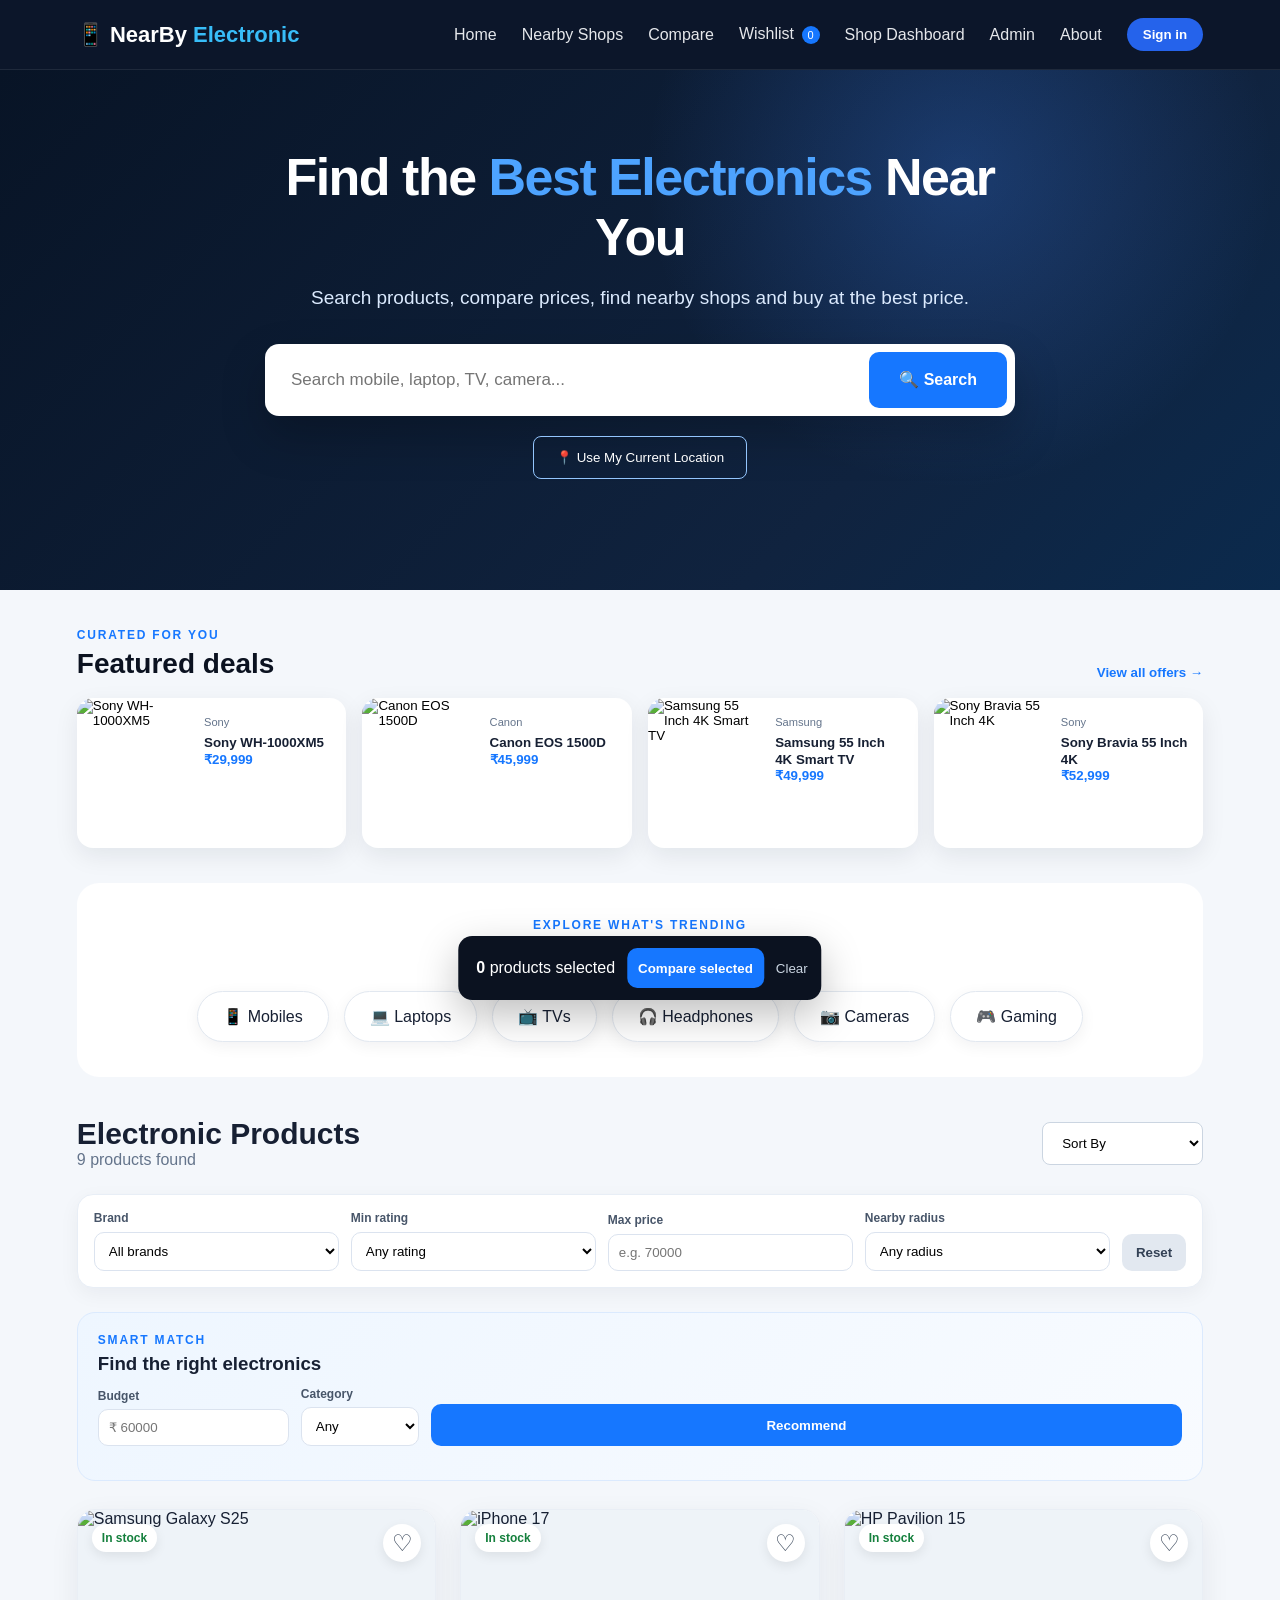
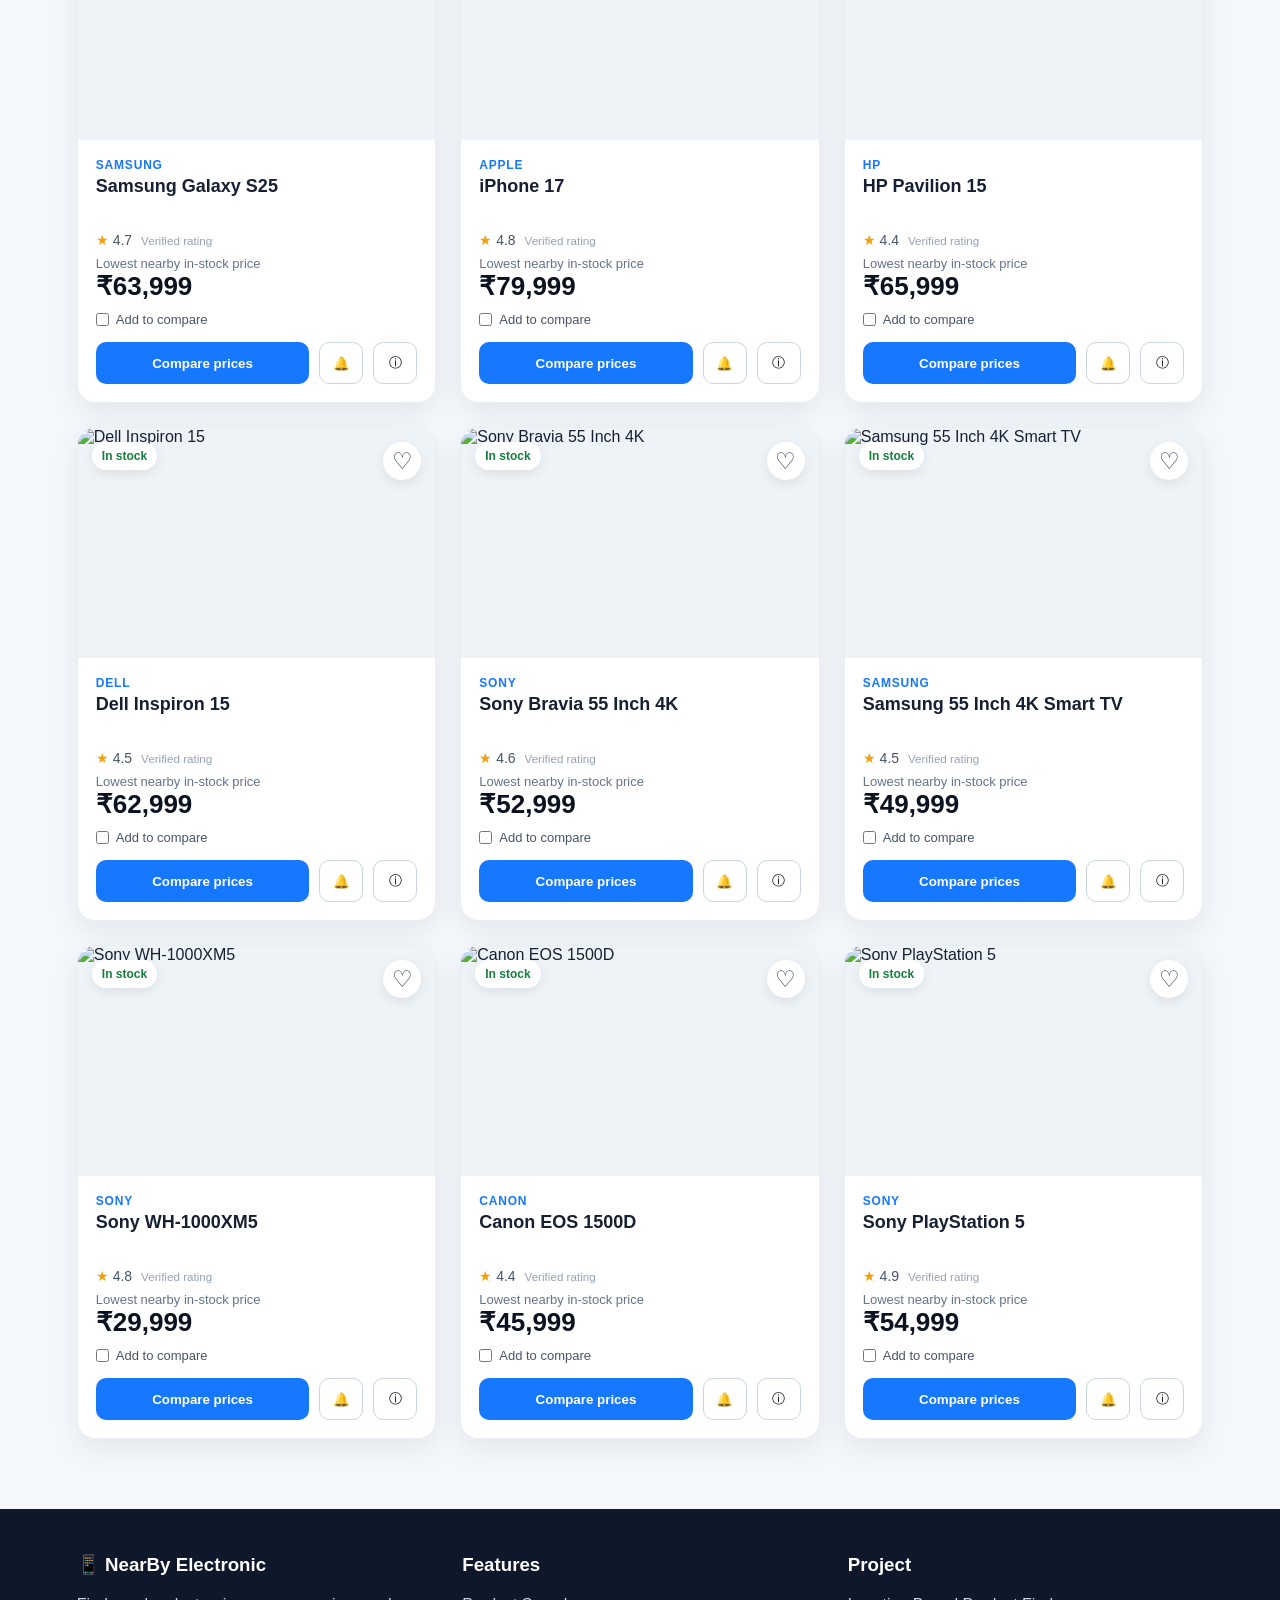
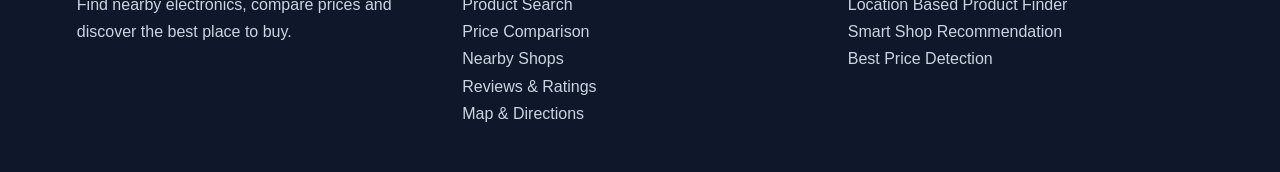
==== index.html @ 5f7dfcb9 "Prepare public electronics marketplace" ====
<!DOCTYPE html>
<html lang="en">
<head>
    <meta charset="UTF-8">
    <meta name="viewport" content="width=device-width, initial-scale=1.0">

    <title>NearBy Electronic Product Finder</title>

    <!-- Leaflet Map CSS -->
    <link
        rel="stylesheet"
        href="https://unpkg.com/leaflet@1.9.4/dist/leaflet.css"
    />

    
    <link rel="stylesheet" href="style.css">
    <link rel="stylesheet" href="owner_wishlist.css">
</head>

<body>

<!-- =========================
     NAVBAR
========================= -->

<nav>

    <div class="logo">
        📱 NearBy <span>Electronic</span>
    </div>

    <button class="menu-toggle" id="menuToggle" aria-label="Open navigation" aria-expanded="false" onclick="toggleMenu()">
        <span></span><span></span><span></span>
    </button>
    <ul id="navLinks">
        <li onclick="goHome()">Home</li>
        <li onclick="showNearbyShops()">Nearby Shops</li>
        <li onclick="scrollToComparison()">Compare</li>
        <li onclick="openWishlist()">Wishlist <span id="wishlistCount" class="nav-count">0</span></li>
        <li onclick="openDashboard('shop')">Shop Dashboard</li>
        <li onclick="openDashboard('admin')">Admin</li>
        <li onclick="showAbout()">About</li>
        <li><button class="account-button" onclick="openAuthModal()">Sign in</button></li>
    </ul>

</nav>


<!-- =========================
     HERO
========================= -->

<section class="hero">

    <div class="hero-content">

        <h1>
            Find the <span>Best Electronics</span>
            Near You
        </h1>

        <p>
            Search products, compare prices,
            find nearby shops and buy at the best price.
        </p>

        <div class="search-box">

            <input
                type="text"
                id="searchInput"
                placeholder="Search mobile, laptop, TV, camera..."
                onkeydown="handleSearchKey(event)"
            />

            <button
                class="search-btn"
                onclick="searchProducts()"
            >
                🔍 Search
            </button>

        </div>

        <button
            class="location-btn"
            onclick="getUserLocation()"
        >
            📍 Use My Current Location
        </button>

        <p
            id="locationStatus"
            style="margin-top:15px;font-size:14px;"
        ></p>

    </div>

</section>


<!-- =========================
     FEATURED DEALS
========================= -->

<section class="featured-section">
    <div class="featured-heading">
        <div><p class="eyebrow">CURATED FOR YOU</p><h2>Featured deals</h2></div>
        <button class="text-button" onclick="scrollToComparison()">View all offers →</button>
    </div>
    <div class="featured-grid" id="featuredGrid"></div>
</section>

<!-- =========================
     TRENDING CATEGORIES
========================= -->

<section class="categories">


    <div class="section-title">

        <p class="eyebrow">EXPLORE WHAT'S TRENDING</p>
        <h2>Popular Categories</h2>

    </div>

    <div class="category-container">

        <div
            class="category"
            onclick="filterCategory('Mobile')"
        >
            📱 Mobiles
        </div>

        <div
            class="category"
            onclick="filterCategory('Laptop')"
        >
            💻 Laptops
        </div>

        <div
            class="category"
            onclick="filterCategory('TV')"
        >
            📺 TVs
        </div>

        <div
            class="category"
            onclick="filterCategory('Headphones')"
        >
            🎧 Headphones
        </div>

        <div
            class="category"
            onclick="filterCategory('Camera')"
        >
            📷 Cameras
        </div>

        <div
            class="category"
            onclick="filterCategory('Gaming')"
        >
            🎮 Gaming
        </div>

    </div>

</section>


<!-- =========================
     PRODUCT SECTION
========================= -->

<div class="container">

    <div class="section-header">

        <div>

            <h2>Electronic Products</h2>

            <p
                class="result-info"
                id="resultInfo"
            >
                Showing all products
            </p>

        </div>

        <div class="filter-bar">

            <select
                id="sortSelect"
                onchange="sortProducts()"
            >

                <option value="default">
                    Sort By
                </option>

                <option value="priceLow">
                    Price: Low to High
                </option>

                <option value="priceHigh">
                    Price: High to Low
                </option>

                <option value="rating">
                    Rating
                </option>

            </select>

        </div>

    </div>

    <div class="advanced-filters">
        <label>Brand<select id="brandFilter" onchange="applyAdvancedFilters()"><option value="">All brands</option><option>Samsung</option><option>Apple</option><option>HP</option><option>Dell</option><option>Sony</option><option>Canon</option></select></label>
        <label>Min rating<select id="ratingFilter" onchange="applyAdvancedFilters()"><option value="0">Any rating</option><option value="4.5">4.5+</option><option value="4.7">4.7+</option><option value="4.8">4.8+</option></select></label>
        <label>Max price<input id="productPriceFilter" type="number" placeholder="e.g. 70000" oninput="applyAdvancedFilters()"></label>
        <label>Nearby radius<select id="radiusFilter" onchange="applyAdvancedFilters()"><option value="999">Any radius</option><option value="2">Within 2 km</option><option value="5">Within 5 km</option><option value="10">Within 10 km</option></select></label>
        <button class="filter-reset" onclick="resetAdvancedFilters()">Reset</button>
    </div>

    <div class="recommendation-panel">
        <div><p class="eyebrow">SMART MATCH</p><h3>Find the right electronics</h3></div>
        <div class="recommendation-controls">
            <label>Budget<input id="recommendBudget" type="number" placeholder="₹ 60000"></label>
            <label>Category<select id="recommendCategory"><option value="">Any</option><option>Mobile</option><option>Laptop</option><option>TV</option><option>Headphones</option><option>Camera</option><option>Gaming</option></select></label>
            <button class="primary-btn" onclick="recommendProducts()">Recommend</button>
        </div>
        <div id="recommendationResults"></div>
    </div>

    <div
        class="products"
        id="productsContainer"
    ></div>


    <!-- =========================
         COMPARISON
    ========================= -->

    <section id="comparisonSection">

        <div class="comparison-header">

            <h2 id="comparisonTitle">
                Product Comparison
            </h2>

            <p>
                Compare prices from nearby electronic shops.
            </p>

        </div>


        <div
            class="best-deal"
            id="bestDeal"
        ></div>


        <div class="comparison-toolbar">
            <label>Max price <input type="number" id="maxPriceFilter" placeholder="No limit" oninput="applyOfferFilters()"></label>
            <label>Max distance <input type="number" id="maxDistanceFilter" placeholder="km" oninput="applyOfferFilters()"></label>
            <label class="verified-filter"><input type="checkbox" id="verifiedOnlyFilter" onchange="applyOfferFilters()"> Verified shops only</label>
        </div>

        <h2 style="margin-bottom:20px;">
            🏪 Available Shops
        </h2>

        <div class="comparison-table-wrap" id="comparisonTableWrap"></div>

        <div
            class="shops"
            id="shopsContainer"
        ></div>


        <!-- MAP -->

        <div id="mapSection">

            <h2>
                📍 Shop Locations
            </h2>

            <div id="map"></div>

        </div>


        <!-- REVIEWS -->

        <div class="reviews-section">

            <h2>
                ⭐ Customer Reviews
            </h2>

            <div id="reviewsContainer"></div>
            <form class="verified-review-form" onsubmit="submitVerifiedReview(event)">
                <h3>Write a verified-shop review</h3>
                <label>Shop<select id="reviewShop" required><option value="">Choose shop</option><option>City Electronics</option><option>Tech World</option><option>Digital Point</option><option>Smart Electronics</option><option>Future Tech Store</option></select></label>
                <label>Rating<select id="reviewRating" required><option value="5">5 stars</option><option value="4">4 stars</option><option value="3">3 stars</option><option value="2">2 stars</option><option value="1">1 star</option></select></label>
                <label>Review<textarea id="reviewText" required minlength="10" placeholder="Share your experience"></textarea></label>
                <label class="verified-review-check"><input type="checkbox" required> I purchased from or visited this shop</label>
                <button class="primary-btn" type="submit">Submit for moderation</button>
            </form>

        </div>

    </section>

</div>


<div class="auth-modal" id="authModal" role="dialog" aria-modal="true">
<div class="auth-card"><div class="auth-header"><h2>Create an account</h2><button class="close-auth" onclick="closeAuthModal()">x</button></div>
<div class="auth-tabs"><button id="customerTab" class="active" onclick="selectAuthType('customer')">Customer</button><button id="shopTab" onclick="selectAuthType('shop')">Shop owner</button></div>
<button class="google-btn" onclick="demoGoogleLogin()">Continue with Google</button>
<form class="auth-form" onsubmit="submitAuth(event)"><label>Email<input type="email" id="authEmail" required placeholder="name@gmail.com"></label>
<div class="shop-fields" id="shopFields"><label>Shop name<input type="text" id="shopName"></label><label>Business/GST number<input type="text" id="businessNumber"></label><label>Shop photo<input type="file" id="shopPhoto" accept="image/*"></label><button type="button" class="submit-auth" onclick="captureShopLocation()">Capture live shop location</button><div class="verification-note">Shop accounts require live location, a clear shop-name photo, and manual verification.</div></div>
<button class="submit-auth" type="submit">Verify and continue</button></form></div></div>

<div class="feature-modal" id="featureModal" aria-modal="true" role="dialog">
    <div class="feature-modal-card">
        <div class="feature-modal-header"><div><p class="eyebrow" id="featureModalEyebrow">YOUR ACCOUNT</p><h2 id="featureModalTitle">Wishlist</h2></div><button class="close-auth" onclick="closeFeatureModal()">×</button></div>
        <div id="featureModalContent"></div>
    </div>
</div>

<div class="multi-compare-bar" id="multiCompareBar">
    <span><strong id="multiCompareCount">0</strong> products selected</span>
    <button class="primary-btn" onclick="openMultiComparison()">Compare selected</button>
    <button class="compare-clear" onclick="clearProductCompare()">Clear</button>
</div>

<!-- =========================
     FOOTER========================= -->

<footer>

    <div class="footer-content">

        <div>

            <h3>
                📱 NearBy Electronic
            </h3>

            <p>
                Find nearby electronics,
                compare prices and discover
                the best place to buy.
            </p>

        </div>


        <div>

            <h3>
                Features
            </h3>

            <p>
                Product Search
            </p>

            <p>
                Price Comparison
            </p>

            <p>
                Nearby Shops
            </p>

            <p>
                Reviews & Ratings
            </p>

            <p>
                Map & Directions
            </p>

        </div>


        <div>

            <h3>
                Project
            </h3>

            <p>
                Location Based Product Finder
            </p>

            <p>
                Smart Shop Recommendation
            </p>

            <p>
                Best Price Detection
            </p>

        </div>

    </div>

</footer>


<!-- Leaflet JS -->






    <script src="https://unpkg.com/leaflet@1.9.4/dist/leaflet.js"></script>
    <script src="app.js"></script>
    <script src="features.js"></script>
    <script src="improvements.js"></script>
    <script src="owner_wishlist.js"></script>
</body>
</html>
---- style.css ----
* {
            margin: 0;
            padding: 0;
            box-sizing: border-box;
            font-family: Arial, Helvetica, sans-serif;
        }

        body {
            background: #f5f7fb;
            color: #172033;
        }

        /* =========================
           NAVBAR
        ========================= */

        nav {
            background: #111827;
            color: white;
            height: 70px;
            display: flex;
            align-items: center;
            justify-content: space-between;
            padding: 0 6%;
            position: sticky;
            top: 0;
            z-index: 1000;
        }

        .logo {
            font-size: 22px;
            font-weight: bold;
        }

        .logo span {
            color: #38bdf8;
        }

        nav ul {
            display: flex;
            list-style: none;
            gap: 25px;
        }

        nav li {
            cursor: pointer;
            color: #e5e7eb;
        }

        nav li:hover {
            color: #38bdf8;
        }

        /* =========================
           HERO
        ========================= */

        .hero {
            min-height: 500px;
            background:
                linear-gradient(
                    rgba(15, 23, 42, 0.90),
                    rgba(15, 23, 42, 0.90)
                ),
                linear-gradient(135deg, #2563eb, #7c3aed);

            color: white;
            display: flex;
            align-items: center;
            justify-content: center;
            text-align: center;
            padding: 50px 20px;
        }

        .hero-content {
            width: 100%;
            max-width: 900px;
        }

        .hero h1 {
            font-size: 52px;
            margin-bottom: 20px;
        }

        .hero h1 span {
            color: #38bdf8;
        }

        .hero p {
            font-size: 19px;
            color: #dbeafe;
            margin-bottom: 35px;
        }

        .search-box {
            display: flex;
            background: white;
            padding: 8px;
            border-radius: 14px;
            max-width: 750px;
            margin: auto;
        }

        .search-box input {
            flex: 1;
            border: none;
            outline: none;
            padding: 18px;
            font-size: 17px;
            border-radius: 10px;
            color: #111827;
        }

        .search-btn {
            border: none;
            background: #2563eb;
            color: white;
            padding: 0 30px;
            border-radius: 10px;
            font-size: 16px;
            cursor: pointer;
            font-weight: bold;
        }

        .search-btn:hover {
            background: #1d4ed8;
        }

        .location-btn {
            margin-top: 20px;
            padding: 13px 22px;
            background: transparent;
            border: 1px solid #93c5fd;
            color: white;
            border-radius: 8px;
            cursor: pointer;
        }

        /* =========================
           CATEGORY
        ========================= */

        .categories {
            padding: 35px 6%;
            background: white;
        }

        .section-title {
            text-align: center;
            margin-bottom: 25px;
        }

        .category-container {
            display: flex;
            gap: 15px;
            justify-content: center;
            flex-wrap: wrap;
        }

        .category {
            padding: 15px 25px;
            background: #f1f5f9;
            border-radius: 12px;
            cursor: pointer;
            border: 1px solid #e2e8f0;
            transition: 0.2s;
        }

        .category:hover {
            background: #2563eb;
            color: white;
            transform: translateY(-2px);
        }

        /* =========================
           MAIN
        ========================= */

        .container {
            width: 88%;
            max-width: 1400px;
            margin: 40px auto;
        }

        .section-header {
            display: flex;
            justify-content: space-between;
            align-items: center;
            margin-bottom: 25px;
            gap: 15px;
            flex-wrap: wrap;
        }

        .section-header h2 {
            font-size: 30px;
        }

        .result-info {
            color: #64748b;
        }

        /* =========================
           PRODUCT CARDS
        ========================= */

        .products {
            display: grid;
            grid-template-columns:
                repeat(auto-fill, minmax(260px, 1fr));
            gap: 22px;
        }

        .product-card {
            background: white;
            border-radius: 16px;
            overflow: hidden;
            border: 1px solid #e5e7eb;
            box-shadow: 0 5px 20px rgba(0, 0, 0, 0.05);
            transition: 0.2s;
        }

        .product-card:hover {
            transform: translateY(-5px);
            box-shadow: 0 12px 30px rgba(0, 0, 0, 0.10);
        }

        .product-image {
            height: 210px;
            background: #f8fafc;
            display: flex;
            align-items: center;
            justify-content: center;
            font-size: 80px;
        }

        .product-info {
            padding: 20px;
        }

        .product-info h3 {
            margin-bottom: 8px;
            font-size: 19px;
        }

        .brand {
            color: #64748b;
            margin-bottom: 12px;
        }

        .price {
            color: #16a34a;
            font-size: 22px;
            font-weight: bold;
        }

        .product-buttons {
            display: flex;
            gap: 10px;
            margin-top: 15px;
        }

        button {
            cursor: pointer;
        }

        .primary-btn {
            flex: 1;
            border: none;
            background: #2563eb;
            color: white;
            padding: 11px;
            border-radius: 8px;
            font-weight: bold;
        }

        .secondary-btn {
            border: 1px solid #cbd5e1;
            background: white;
            padding: 11px;
            border-radius: 8px;
        }

        /* =========================
           COMPARISON
        ========================= */

        #comparisonSection {
            display: none;
            margin-top: 50px;
        }

        .comparison-header {
            background: linear-gradient(
                135deg,
                #1d4ed8,
                #7c3aed
            );
            color: white;
            border-radius: 18px;
            padding: 30px;
            margin-bottom: 25px;
        }

        .comparison-header h2 {
            font-size: 30px;
            margin-bottom: 8px;
        }

        .best-deal {
            background: #ecfdf5;
            border: 2px solid #22c55e;
            border-radius: 16px;
            padding: 25px;
            margin-bottom: 30px;
        }

        .best-deal-title {
            color: #15803d;
            font-size: 18px;
            font-weight: bold;
            margin-bottom: 12px;
        }

        .best-deal-content {
            display: flex;
            justify-content: space-between;
            align-items: center;
            gap: 20px;
            flex-wrap: wrap;
        }

        .best-price {
            color: #15803d;
            font-size: 32px;
            font-weight: bold;
        }

        .deal-score {
            background: #15803d;
            color: white;
            padding: 12px 18px;
            border-radius: 10px;
            font-weight: bold;
        }

        /* =========================
           SHOP CARDS
        ========================= */

        .shops {
            display: grid;
            grid-template-columns:
                repeat(auto-fit, minmax(330px, 1fr));
            gap: 20px;
        }

        .shop-card {
            background: white;
            border-radius: 15px;
            border: 1px solid #e5e7eb;
            padding: 22px;
            box-shadow: 0 4px 18px rgba(0,0,0,0.05);
        }

        .shop-top {
            display: flex;
            justify-content: space-between;
            gap: 15px;
            margin-bottom: 15px;
        }

        .shop-name {
            font-size: 20px;
            font-weight: bold;
        }

        .verified {
            background: #dbeafe;
            color: #1d4ed8;
            padding: 5px 9px;
            border-radius: 6px;
            font-size: 12px;
        }

        .rating {
            color: #f59e0b;
            margin: 8px 0;
        }

        .distance {
            color: #64748b;
            margin: 8px 0;
        }

        .shop-price {
            color: #16a34a;
            font-size: 27px;
            font-weight: bold;
            margin: 15px 0;
        }

        .stock {
            display: inline-block;
            padding: 6px 10px;
            border-radius: 7px;
            font-size: 13px;
            margin-bottom: 10px;
        }

        .in-stock {
            background: #dcfce7;
            color: #15803d;
        }

        .out-stock {
            background: #fee2e2;
            color: #b91c1c;
        }

        .shop-buttons {
            display: flex;
            gap: 10px;
        }

        .shop-buttons button {
            flex: 1;
            padding: 11px;
            border-radius: 8px;
            border: none;
        }

        .map-btn {
            background: #0f172a;
            color: white;
        }

        .call-btn {
            background: #e0f2fe;
            color: #0369a1;
        }

        /* =========================
           MAP
        ========================= */

        #mapSection {
            margin-top: 40px;
            background: white;
            padding: 20px;
            border-radius: 18px;
        }

        #map {
            height: 450px;
            width: 100%;
            border-radius: 14px;
            margin-top: 20px;
        }

        /* =========================
           FILTER
        ========================= */

        .filter-bar {
            display: flex;
            gap: 12px;
            flex-wrap: wrap;
        }

        .filter-bar select {
            padding: 12px 15px;
            border: 1px solid #cbd5e1;
            border-radius: 8px;
            background: white;
        }

        /* =========================
           REVIEWS
        ========================= */

        .reviews-section {
            margin-top: 40px;
            background: white;
            border-radius: 18px;
            padding: 25px;
        }

        .review {
            border-bottom: 1px solid #e5e7eb;
            padding: 18px 0;
        }

        .review:last-child {
            border-bottom: none;
        }

        .review-user {
            font-weight: bold;
            margin-bottom: 5px;
        }

        .review-stars {
            color: #f59e0b;
        }

        .review-text {
            color: #64748b;
            margin-top: 7px;
        }

        /* =========================
           FOOTER
        ========================= */

        footer {
            background: #0f172a;
            color: #cbd5e1;
            padding: 45px 6%;
            margin-top: 70px;
        }

        .footer-content {
            display: grid;
            grid-template-columns:
                repeat(auto-fit, minmax(220px, 1fr));
            gap: 30px;
        }

        footer h3 {
            color: white;
            margin-bottom: 15px;
        }

        footer p {
            line-height: 1.7;
        }

        /* =========================
           EMPTY STATE
        ========================= */

        .empty {
            text-align: center;
            padding: 60px 20px;
            color: #64748b;
            grid-column: 1/-1;
        }

        /* =========================
           RESPONSIVE
        ========================= */

        @media (max-width: 700px) {

            nav {
                padding: 0 20px;
            }

            nav ul {
                display: none;
            }

            .hero h1 {
                font-size: 36px;
            }

            .search-box {
                flex-direction: column;
                gap: 8px;
            }

            .search-btn {
                padding: 15px;
            }

            .container {
                width: 92%;
            }
        }
        .account-button{background:#2563eb;color:white;border:none;border-radius:999px;padding:9px 16px;font-weight:700;cursor:pointer} nav ul{align-items:center}
        .auth-modal{position:fixed;inset:0;background:rgba(15,23,42,.72);display:none;align-items:center;justify-content:center;padding:20px;z-index:3000}.auth-modal.open{display:flex}
        .auth-card{width:min(520px,100%);max-height:90vh;overflow-y:auto;background:white;border-radius:18px;padding:24px}.auth-header{display:flex;justify-content:space-between;align-items:center}.close-auth{border:none;background:#e2e8f0;width:36px;height:36px;border-radius:50%;cursor:pointer}
        .auth-tabs{display:grid;grid-template-columns:1fr 1fr;gap:8px;margin:16px 0}.auth-tabs button,.google-btn{border:1px solid #dbe3ef;background:white;padding:12px;border-radius:10px;cursor:pointer;font-weight:700}.auth-tabs button.active{background:#2563eb;color:white}
        .google-btn{width:100%}.auth-form{display:grid;gap:12px;margin-top:16px}.auth-form label{font-size:13px;font-weight:700}.auth-form input{width:100%;border:1px solid #dbe3ef;border-radius:10px;padding:12px;margin-top:5px}.submit-auth{border:none;background:#16a34a;color:white;border-radius:10px;padding:13px;font-weight:800;cursor:pointer}.shop-fields{display:none}.shop-fields.visible{display:grid;gap:12px}.verification-note{background:#eff6ff;border:1px solid #bfdbfe;color:#1e40af;border-radius:10px;padding:10px;font-size:13px}
:root { --navy:#0b1220; --navy-2:#111c33; --blue:#1677ff; --blue-light:#3b82f6; }
body { background:#f4f7fb; font-family:Inter, "Segoe UI", Arial, sans-serif; }
nav { background:rgba(8,18,38,.98); border-bottom:1px solid rgba(255,255,255,.08); }
.menu-toggle { display:none; width:42px; height:42px; border:0; border-radius:10px; background:#17233a; cursor:pointer; padding:10px; }
.menu-toggle span { display:block; height:2px; margin:5px 0; background:white; transition:.2s; }
.hero { min-height:520px; background:radial-gradient(circle at 75% 20%,rgba(59,130,246,.28),transparent 30%),linear-gradient(135deg,#081426,#10233f 70%,#0b2a4d); }
.hero h1 { max-width:760px; margin-left:auto; margin-right:auto; letter-spacing:-1.5px; }
.hero h1 span { color:#4da3ff; }
.search-box { box-shadow:0 20px 45px rgba(0,0,0,.22); }
.search-btn { background:var(--blue); }
.featured-section { width:88%; margin:38px auto 0; }
.featured-heading { display:flex; align-items:end; justify-content:space-between; margin-bottom:18px; }
.eyebrow { color:#1677ff!important; font-size:12px!important; font-weight:800; letter-spacing:1.8px; margin-bottom:6px!important; }
.featured-heading h2 { font-size:28px; color:var(--navy); }
.text-button { border:0; background:transparent; color:#1677ff; font-weight:800; cursor:pointer; }
.featured-grid { display:grid; grid-template-columns:repeat(4,1fr); gap:16px; }
.featured-card { min-width:0; height:150px; border:0; border-radius:16px; overflow:hidden; padding:0; background:white; text-align:left; display:grid; grid-template-columns:42% 58%; cursor:pointer; box-shadow:0 8px 25px rgba(15,23,42,.08); transition:.22s; }
.featured-card:hover { transform:translateY(-4px); box-shadow:0 16px 35px rgba(15,23,42,.14); }
.featured-card img { width:100%; height:100%; object-fit:cover; }
.featured-card span { padding:18px 14px; display:flex; flex-direction:column; }
.featured-card small { color:#64748b; margin-bottom:7px; }
.featured-card strong { color:#172033; line-height:1.25; }
.featured-card b { color:#1677ff; margin-top:auto; }
.categories { border-radius:22px; width:88%; margin:35px auto; }
.category { border-radius:999px; background:white; box-shadow:0 4px 16px rgba(15,23,42,.06); }
.category:hover { background:#1677ff; }
.section-header { margin-top:10px; }
.products { display:grid; grid-template-columns:repeat(3,minmax(0,1fr)); gap:24px; }
.product-card { border:1px solid #e9eef5; border-radius:18px; overflow:hidden; box-shadow:0 10px 30px rgba(15,23,42,.07); transition:.25s; background:white; }
.product-card:hover { transform:translateY(-6px); box-shadow:0 18px 42px rgba(15,23,42,.13); }
.product-image-wrap { position:relative; height:230px; overflow:hidden; background:#eef3f8; }
.product-image-real { width:100%; height:100%; object-fit:cover; transition:.35s; }
.product-card:hover .product-image-real { transform:scale(1.035); }
.availability-badge { position:absolute; left:14px; top:14px; z-index:2; padding:7px 10px; border-radius:999px; font-size:12px; font-weight:800; background:white; box-shadow:0 4px 12px rgba(0,0,0,.08); }
.availability-badge.in-stock { color:#15803d; }.availability-badge.out-stock { color:#b91c1c; }
.wishlist-button { position:absolute; right:14px; top:14px; z-index:2; width:38px; height:38px; border:0; border-radius:50%; background:white; color:#334155; font-size:23px; cursor:pointer; box-shadow:0 4px 12px rgba(0,0,0,.08); }
.wishlist-button.active { color:#ef4444; }
.product-info { padding:18px; }.product-info h3 { min-height:48px; font-size:18px; }.product-info .brand { color:#1677ff; text-transform:uppercase; letter-spacing:.8px; font-size:12px; font-weight:800; margin-bottom:4px; }
.product-rating { color:#475569; font-size:14px; margin:8px 0; }.product-rating span { color:#f59e0b; }.product-rating small { margin-left:5px; color:#94a3b8; }
.starting-label { color:#64748b!important; font-size:13px!important; }.price { color:#0b1220; font-size:26px; font-weight:850; margin-bottom:10px; }
.compare-checkbox { display:flex; align-items:center; gap:7px; color:#475569; font-size:13px; margin-bottom:12px; cursor:pointer; }
.primary-btn { border-radius:10px!important; background:#1677ff!important; }.secondary-btn { border-radius:10px!important; min-width:44px; }
.empty-state,.loading-state { grid-column:1/-1; text-align:center; padding:70px 20px; background:white; border-radius:18px; color:#64748b; }.empty-icon { font-size:42px; color:#1677ff; }.spinner { width:34px;height:34px;border-radius:50%;border:3px solid #dbeafe;border-top-color:#1677ff;display:inline-block;animation:spin .7s linear infinite; }@keyframes spin {to{transform:rotate(360deg)}}
.comparison-toolbar { display:flex; gap:12px; align-items:end; flex-wrap:wrap; padding:15px; background:#f1f5f9; border-radius:14px; margin-bottom:20px; }.comparison-toolbar label { display:grid; gap:6px; font-size:12px; font-weight:800; color:#475569; }.comparison-toolbar input[type=number] { width:130px; border:1px solid #dbe3ef; border-radius:9px; padding:9px; }.verified-filter { display:flex!important; flex-direction:row!important; align-items:center!important; padding-bottom:10px; }.comparison-table-wrap { overflow-x:auto; margin-bottom:24px; }.comparison-table { width:100%; border-collapse:collapse; background:white; border-radius:14px; overflow:hidden; box-shadow:0 6px 20px rgba(15,23,42,.06); }.comparison-table th,.comparison-table td { padding:14px; text-align:left; border-bottom:1px solid #edf2f7; white-space:nowrap; }.comparison-table th { background:#0f1c33; color:white; font-size:12px; }.comparison-table .lowest-row { background:#eff6ff; }.verified-pill,.lowest-label { display:inline-block; margin-left:7px; color:#1677ff; background:#dbeafe; padding:3px 7px; border-radius:999px; font-size:10px; }.lowest-label { display:block; margin:3px 0 0; width:max-content; }
.app-toast { position:fixed; left:50%; bottom:24px; z-index:5000; transform:translate(-50%,30px); opacity:0; pointer-events:none; background:#0f172a; color:white; border-radius:999px; padding:12px 18px; box-shadow:0 12px 35px rgba(0,0,0,.2); transition:.25s; }.app-toast.show { opacity:1; transform:translate(-50%,0); }.app-toast.success { border-left:4px solid #22c55e; }.app-toast.info { border-left:4px solid #3b82f6; }
@media(max-width:900px){.featured-grid{grid-template-columns:repeat(2,1fr)}.products{grid-template-columns:repeat(2,minmax(0,1fr))}.menu-toggle{display:block}.navLinks{}}@media(max-width:680px){nav{height:64px;padding:0 4%}.menu-toggle{display:block}nav ul{position:absolute;left:0;right:0;top:64px;display:none;flex-direction:column;align-items:stretch!important;gap:0;background:#111827;padding:12px 5%;box-shadow:0 15px 30px rgba(0,0,0,.18)}nav ul.open{display:flex}nav ul li{padding:10px 0}.account-button{width:100%}.hero{min-height:460px;padding:45px 16px}.hero h1{font-size:38px}.search-box{flex-direction:column;padding:6px}.search-box input{padding:15px}.search-btn{padding:13px!important}.featured-section,.categories,.container{width:92%}.featured-heading{align-items:center}.featured-grid{display:flex;overflow-x:auto;scroll-snap-type:x mandatory;padding-bottom:8px}.featured-card{min-width:280px;scroll-snap-align:start}.categories{padding-left:0;padding-right:0}.category-container{justify-content:flex-start;overflow-x:auto;flex-wrap:nowrap;padding:0 4px 8px}.category{flex:none}.products{grid-template-columns:1fr}.product-image-wrap{height:250px}.comparison-toolbar label{width:100%}.comparison-toolbar input[type=number]{width:100%}}
.nav-count{display:inline-grid;place-items:center;min-width:18px;height:18px;margin-left:3px;border-radius:999px;background:#1677ff;color:white;font-size:11px}.advanced-filters{display:grid;grid-template-columns:repeat(4,minmax(120px,1fr)) auto;gap:12px;align-items:end;margin-bottom:24px;padding:16px;border-radius:16px;background:white;border:1px solid #e8eef6;box-shadow:0 6px 20px rgba(15,23,42,.05)}.advanced-filters label{display:grid;gap:7px;color:#475569;font-size:12px;font-weight:800}.advanced-filters select,.advanced-filters input{width:100%;border:1px solid #dbe3ef;border-radius:10px;padding:10px;background:white}.filter-reset{border:0;border-radius:10px;background:#e2e8f0;color:#334155;padding:11px 14px;font-weight:800;cursor:pointer}.recommendation-panel{margin-bottom:28px;padding:20px;border-radius:18px;background:linear-gradient(135deg,#eef6ff,#f8fbff);border:1px solid #dbeafe}.recommendation-controls{display:flex;gap:12px;align-items:end;margin-top:12px}.recommendation-controls label{display:grid;gap:6px;color:#475569;font-size:12px;font-weight:800}.recommendation-controls input,.recommendation-controls select{border:1px solid #dbe3ef;border-radius:10px;padding:10px;background:white}.recommendation-controls button{height:42px}.recommendation-results{display:flex}.recommendation-panel #recommendationResults{display:flex;gap:10px;margin-top:14px}.recommendation-panel #recommendationResults button{display:grid;gap:4px;text-align:left;border:1px solid #dbe3ef;background:white;border-radius:12px;padding:12px;cursor:pointer}.recommendation-panel #recommendationResults span{color:#64748b;font-size:12px}.feature-modal{position:fixed;inset:0;z-index:4000;display:none;align-items:center;justify-content:center;padding:20px;background:rgba(6,15,32,.72)}.feature-modal.open{display:flex}.feature-modal-card{width:min(760px,100%);max-height:88vh;overflow:auto;background:white;border-radius:18px;padding:24px;box-shadow:0 25px 70px rgba(0,0,0,.25)}.feature-modal-header{display:flex;justify-content:space-between;align-items:start;margin-bottom:18px}.wishlist-row{display:grid;grid-template-columns:70px 1fr auto auto;gap:12px;align-items:center;padding:12px 0;border-bottom:1px solid #edf2f7}.wishlist-row img{width:70px;height:70px;border-radius:10px;object-fit:cover}.wishlist-row div{display:grid}.wishlist-row span{color:#64748b;font-size:12px}.wishlist-row button{border:0;border-radius:9px;padding:9px;background:#edf4ff;color:#1677ff;font-weight:800;cursor:pointer}.empty-state.compact{padding:40px 20px}.compare-table-wrap{overflow:auto}.multi-compare-table{width:100%;border-collapse:collapse}.multi-compare-table th,.multi-compare-table td{padding:12px;border:1px solid #e2e8f0;text-align:center}.multi-compare-table th:first-child,.multi-compare-table td:first-child{position:sticky;left:0;background:white;text-align:left;font-weight:800}.multi-compare-table thead th{background:#0f1c33;color:white}.multi-compare-bar{position:fixed;z-index:3500;left:50%;bottom:-100px;transform:translateX(-50%);display:flex;align-items:center;gap:12px;background:#0b1220;color:white;border-radius:14px;padding:12px 14px 12px 18px;box-shadow:0 15px 40px rgba(0,0,0,.25);transition:.25s}.multi-compare-bar.show{bottom:24px}.multi-compare-bar .primary-btn{height:40px}.compare-clear{border:0;background:transparent;color:#cbd5e1;cursor:pointer}.feature-form{display:grid;gap:14px}.feature-form label{display:grid;gap:6px;font-weight:800;color:#475569;font-size:13px}.feature-form input{border:1px solid #dbe3ef;border-radius:10px;padding:12px}.dashboard-stats{display:grid;grid-template-columns:repeat(3,1fr);gap:12px;margin-bottom:16px}.dashboard-stats div{display:grid;background:#f1f5f9;border-radius:12px;padding:16px}.dashboard-stats strong{font-size:24px;color:#1677ff}.dashboard-actions,.admin-list{display:grid;gap:10px}.dashboard-actions button,.admin-list button{border:1px solid #dbe3ef;border-radius:10px;background:white;padding:12px;text-align:left;font-weight:800;cursor:pointer}.admin-list div{display:flex;justify-content:space-between;align-items:center;padding:12px;border-bottom:1px solid #edf2f7}.admin-list button{background:#1677ff;color:white}.verified-review-form{display:grid;gap:12px;margin-top:20px;padding:18px;background:#f8fafc;border-radius:14px}.verified-review-form label{display:grid;gap:6px;font-size:13px;font-weight:800}.verified-review-form select,.verified-review-form textarea{border:1px solid #dbe3ef;border-radius:10px;padding:10px}.verified-review-form textarea{min-height:90px;resize:vertical}.verified-review-check{display:flex!important;grid-template-columns:auto;align-items:center}.verified-review-check input{margin-right:8px}@media(max-width:680px){.advanced-filters{grid-template-columns:1fr 1fr}.recommendation-controls{display:grid;grid-template-columns:1fr}.recommendation-controls button{width:100%}.recommendation-panel #recommendationResults{flex-direction:column}.dashboard-stats{grid-template-columns:1fr}.wishlist-row{grid-template-columns:58px 1fr}.wishlist-row img{width:58px;height:58px}.wishlist-row button{width:100%}.multi-compare-bar{width:92%;justify-content:space-between}.multi-compare-bar span{font-size:12px}.feature-modal-card{padding:18px}}
.deal-reason{margin-top:12px;padding:10px 12px;border-left:4px solid #1677ff;background:#eff6ff;border-radius:8px;color:#1e40af;font-size:13px}.map-fallback{min-height:220px;display:grid;place-items:center;padding:20px;text-align:center;color:#475569;background:#eef2f7;border-radius:12px}.result-info{transition:.2s}.empty-state{min-height:240px}
---- owner_wishlist.css ----
.owner-toolbar{display:flex;justify-content:flex-end;gap:10px;margin-bottom:14px}.owner-toolbar button{border:1px solid #dbe3ef;border-radius:10px;padding:11px 14px;background:white;font-weight:800;cursor:pointer}.owner-toolbar .primary-btn{border-color:#1677ff;color:white}.owner-table-wrap{overflow-x:auto;border-radius:14px;border:1px solid #e2e8f0}.owner-table{width:100%;border-collapse:collapse;background:white}.owner-table th,.owner-table td{padding:13px;border-bottom:1px solid #edf2f7;text-align:left}.owner-table th{background:#f8fafc;font-size:12px;color:#64748b}.owner-table td small{color:#64748b}.owner-table .table-actions{white-space:nowrap}.table-actions button,.owner-review button{border:0;border-radius:8px;padding:8px 10px;margin-right:6px;background:#dbeafe;color:#1d4ed8;font-weight:800;cursor:pointer}.danger-action{background:#fee2e2!important;color:#b91c1c!important}.stock-pill{display:inline-block;padding:5px 8px;border-radius:999px;background:#e2e8f0;color:#64748b;font-size:12px;font-weight:800}.stock-pill.live{background:#dcfce7;color:#15803d}.owner-form-grid{display:grid;grid-template-columns:1fr 1fr;gap:12px}.owner-review{display:flex;justify-content:space-between;gap:12px;padding:14px 0;border-bottom:1px solid #edf2f7}.owner-review>div:first-child{display:grid;gap:5px}.owner-review span{color:#64748b}.alert-product{display:grid;gap:5px;padding:14px;background:#f1f5f9;border-radius:12px;margin-bottom:14px}.alert-product span{color:#1677ff}.price-history{margin-top:18px;border-top:1px solid #e2e8f0;padding-top:14px}.history-row{display:flex;justify-content:space-between;padding:9px 0;border-bottom:1px solid #edf2f7}.history-row span{font-weight:800}.history-row small,.muted{color:#64748b}.wishlist-row button:last-child{background:#1677ff;color:white}@media(max-width:680px){.owner-toolbar{justify-content:stretch}.owner-toolbar button{flex:1}.owner-form-grid{grid-template-columns:1fr}.owner-review{flex-direction:column}.owner-table th,.owner-table td{padding:10px}}
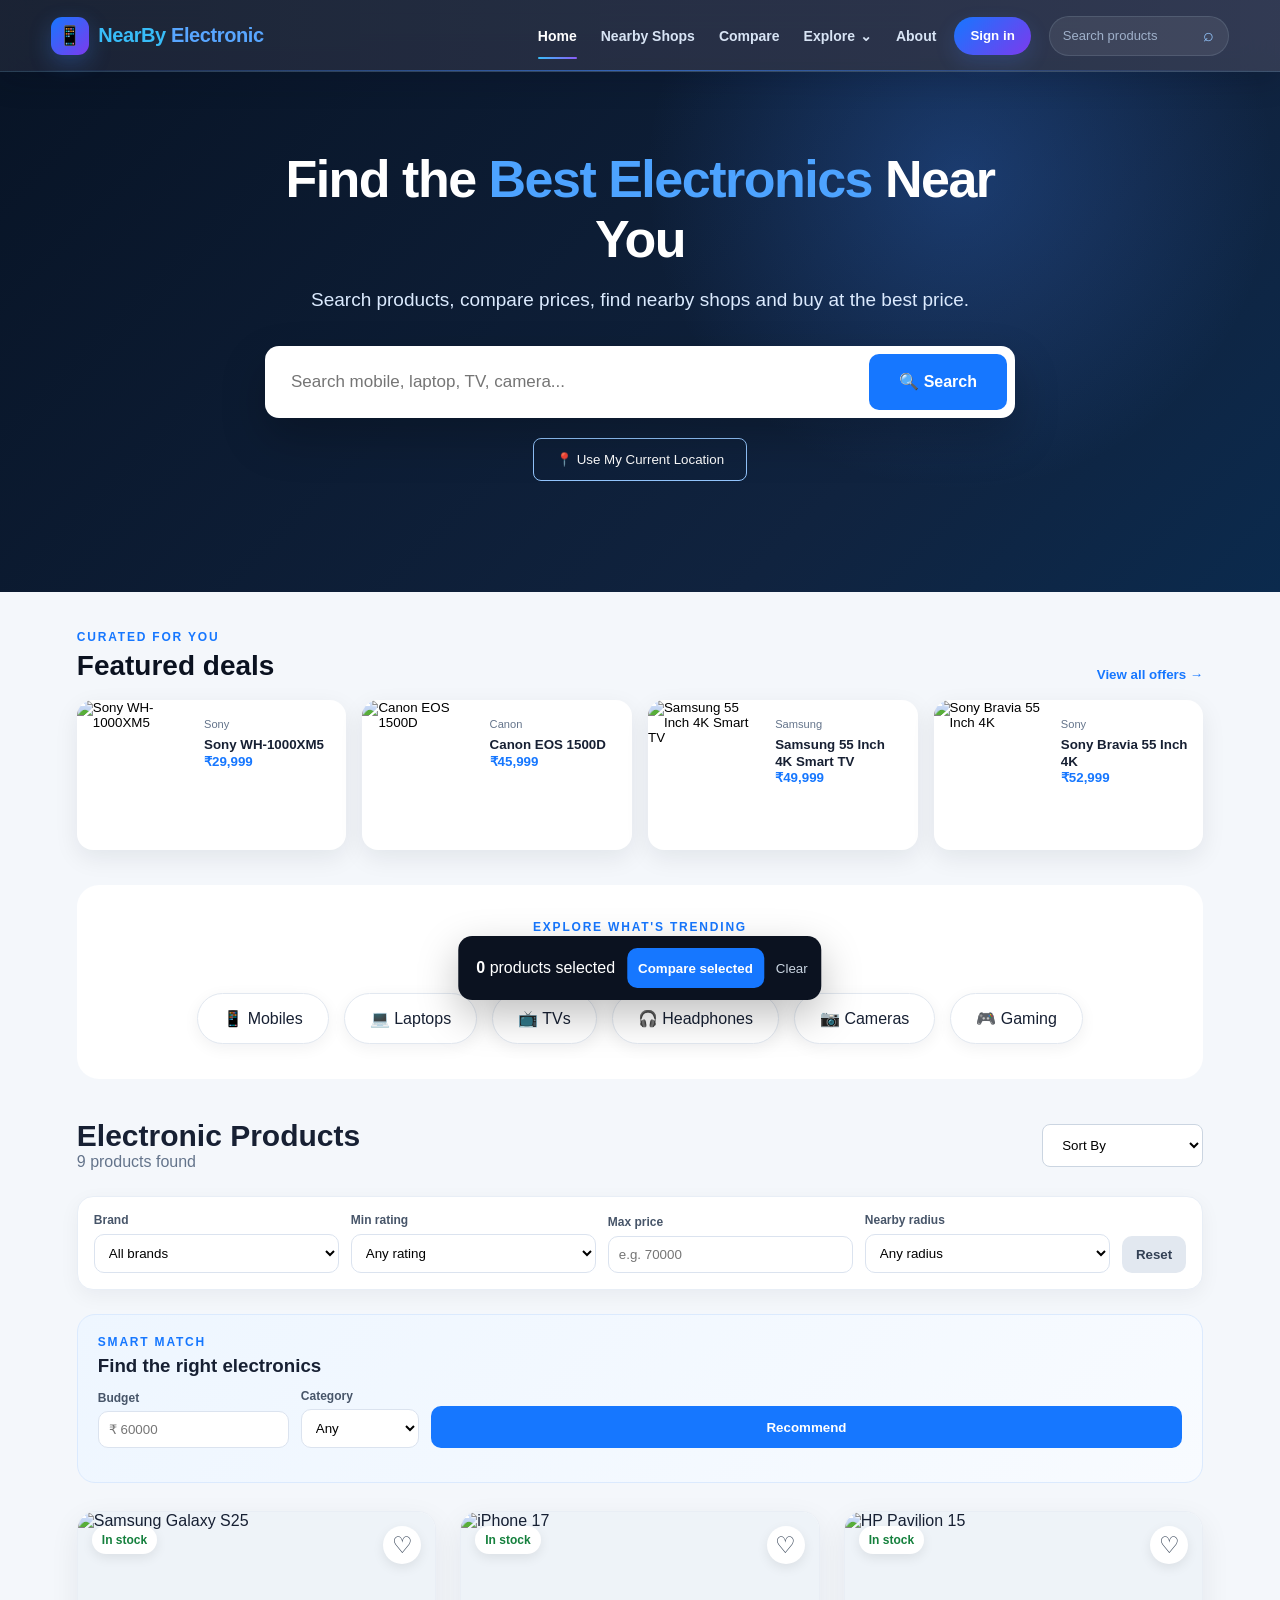
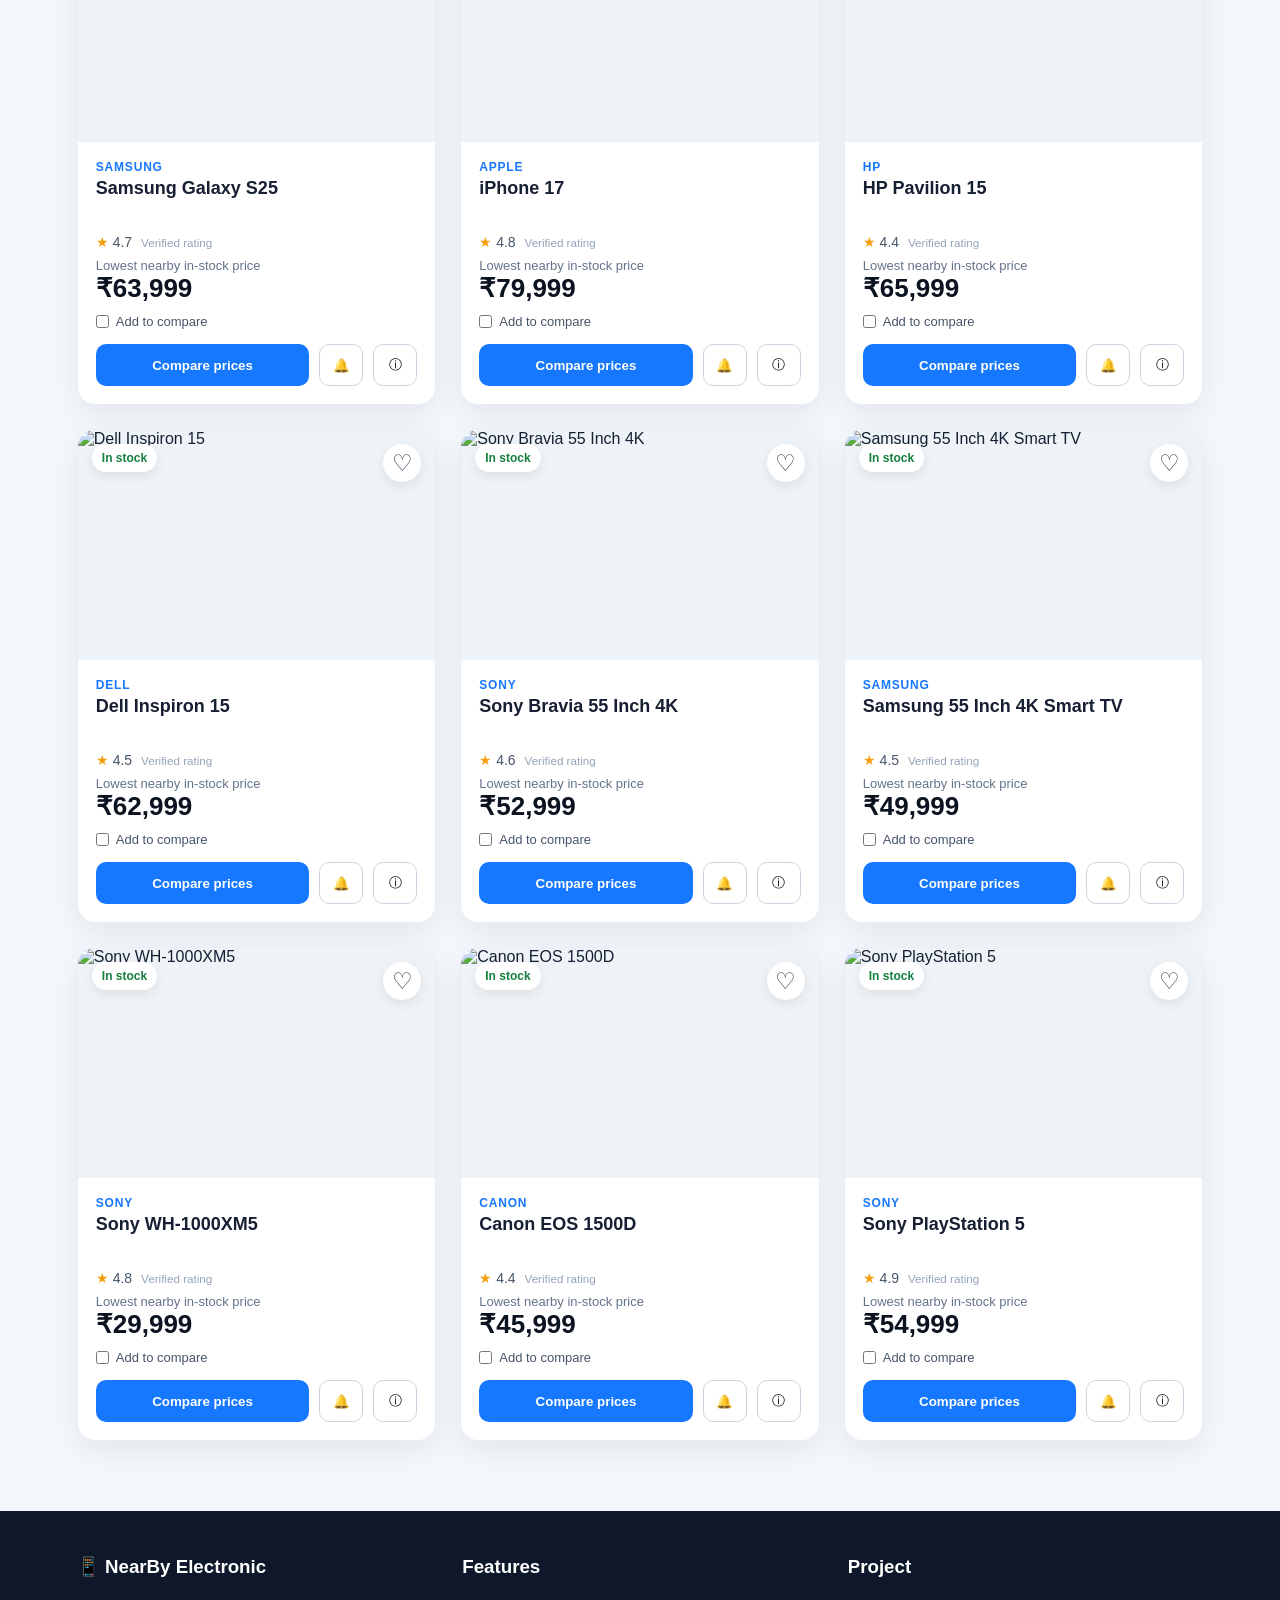
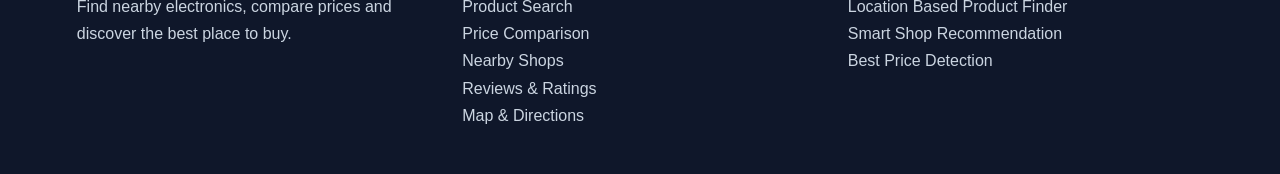
==== commit 8067761a: "Improve navigation and add product suggestions Co-authored-by: Copilot <223556219+Copilot@users.nore" ====
--- a/index.html
+++ b/index.html
@@ -23,26 +23,41 @@
      NAVBAR
 ========================= -->
 
-<nav>
-
-    <div class="logo">
-        📱 NearBy <span>Electronic</span>
-    </div>
-
-    <button class="menu-toggle" id="menuToggle" aria-label="Open navigation" aria-expanded="false" onclick="toggleMenu()">
+<nav class="site-nav" aria-label="Primary navigation">
+    <a class="logo" href="#home" aria-label="NearBy Electronic home">
+        <span class="logo-icon" aria-hidden="true">📱</span>
+        <span>NearBy <b>Electronic</b></span>
+    </a>
+
+    <button class="menu-toggle" id="menuToggle" type="button" aria-label="Open navigation menu" aria-controls="navLinks" aria-expanded="false">
         <span></span><span></span><span></span>
     </button>
-    <ul id="navLinks">
-        <li onclick="goHome()">Home</li>
-        <li onclick="showNearbyShops()">Nearby Shops</li>
-        <li onclick="scrollToComparison()">Compare</li>
-        <li onclick="openWishlist()">Wishlist <span id="wishlistCount" class="nav-count">0</span></li>
-        <li onclick="openDashboard('shop')">Shop Dashboard</li>
-        <li onclick="openDashboard('admin')">Admin</li>
-        <li onclick="showAbout()">About</li>
-        <li><button class="account-button" onclick="openAuthModal()">Sign in</button></li>
+
+    <ul id="navLinks" class="nav-links">
+        <li><a href="#home" class="nav-link active" data-nav-target="home">Home</a></li>
+        <li><a href="#categories" class="nav-link" data-nav-target="categories" onclick="showNearbyShops(); return false;">Nearby Shops</a></li>
+        <li><a href="#comparisonSection" class="nav-link" data-nav-target="comparisonSection" onclick="scrollToComparison(); return false;">Compare</a></li>
+        <li class="nav-dropdown">
+            <button class="nav-dropdown-toggle" type="button" aria-haspopup="true" aria-expanded="false">
+                Explore <span aria-hidden="true">⌄</span>
+            </button>
+            <ul class="nav-dropdown-menu">
+                <li><a href="#products" onclick="goHome(); return false;">Products</a></li>
+                <li><button type="button" onclick="openWishlist()">Wishlist <span id="wishlistCount" class="nav-count">0</span></button></li>
+                <li><button type="button" onclick="openDashboard('shop')">Shop Dashboard</button></li>
+                <li><button type="button" onclick="openDashboard('admin')">Admin</button></li>
+            </ul>
+        </li>
+        <li><a href="#about" class="nav-link" data-nav-target="about" onclick="showAbout(); return false;">About</a></li>
+        <li><button class="account-button" type="button" onclick="openAuthModal()">Sign in</button></li>
     </ul>
 
+    <form class="nav-search" id="navSearchForm" role="search">
+        <label class="sr-only" for="navSearchInput">Search electronics</label>
+        <input id="navSearchInput" type="search" placeholder="Search products" autocomplete="off">
+        <button type="submit" aria-label="Submit product search">⌕</button>
+        <div class="search-suggestions nav-suggestions" id="navSuggestions" role="listbox" aria-label="Available product suggestions"></div>
+    </form>
 </nav>
 
 
@@ -50,7 +65,7 @@
      HERO
 ========================= -->
 
-<section class="hero">
+<section class="hero" id="home">
 
     <div class="hero-content">
 
@@ -70,7 +85,7 @@
                 type="text"
                 id="searchInput"
                 placeholder="Search mobile, laptop, TV, camera..."
-                onkeydown="handleSearchKey(event)"
+                autocomplete="off"
             />
 
             <button
@@ -79,6 +94,7 @@
             >
                 🔍 Search
             </button>
+            <div class="search-suggestions hero-suggestions" id="heroSuggestions" role="listbox" aria-label="Available product suggestions"></div>
 
         </div>
 
@@ -103,7 +119,7 @@
      FEATURED DEALS
 ========================= -->
 
-<section class="featured-section">
+<section class="featured-section" id="featured">
     <div class="featured-heading">
         <div><p class="eyebrow">CURATED FOR YOU</p><h2>Featured deals</h2></div>
         <button class="text-button" onclick="scrollToComparison()">View all offers →</button>
@@ -115,7 +131,7 @@
      TRENDING CATEGORIES
 ========================= -->
 
-<section class="categories">
+<section class="categories" id="categories">
 
 
     <div class="section-title">
@@ -178,7 +194,7 @@
      PRODUCT SECTION
 ========================= -->
 
-<div class="container">
+<div class="container" id="products">
 
     <div class="section-header">
 
@@ -350,10 +366,12 @@
     <button class="compare-clear" onclick="clearProductCompare()">Clear</button>
 </div>
 
+<button class="back-to-top" id="backToTop" type="button" aria-label="Back to top" title="Back to top">↑</button>
+
 <!-- =========================
      FOOTER========================= -->
 
-<footer>
+<footer id="about">
 
     <div class="footer-content">
 
--- a/style.css
+++ b/style.css
@@ -627,6 +627,110 @@
 .empty-state,.loading-state { grid-column:1/-1; text-align:center; padding:70px 20px; background:white; border-radius:18px; color:#64748b; }.empty-icon { font-size:42px; color:#1677ff; }.spinner { width:34px;height:34px;border-radius:50%;border:3px solid #dbeafe;border-top-color:#1677ff;display:inline-block;animation:spin .7s linear infinite; }@keyframes spin {to{transform:rotate(360deg)}}
 .comparison-toolbar { display:flex; gap:12px; align-items:end; flex-wrap:wrap; padding:15px; background:#f1f5f9; border-radius:14px; margin-bottom:20px; }.comparison-toolbar label { display:grid; gap:6px; font-size:12px; font-weight:800; color:#475569; }.comparison-toolbar input[type=number] { width:130px; border:1px solid #dbe3ef; border-radius:9px; padding:9px; }.verified-filter { display:flex!important; flex-direction:row!important; align-items:center!important; padding-bottom:10px; }.comparison-table-wrap { overflow-x:auto; margin-bottom:24px; }.comparison-table { width:100%; border-collapse:collapse; background:white; border-radius:14px; overflow:hidden; box-shadow:0 6px 20px rgba(15,23,42,.06); }.comparison-table th,.comparison-table td { padding:14px; text-align:left; border-bottom:1px solid #edf2f7; white-space:nowrap; }.comparison-table th { background:#0f1c33; color:white; font-size:12px; }.comparison-table .lowest-row { background:#eff6ff; }.verified-pill,.lowest-label { display:inline-block; margin-left:7px; color:#1677ff; background:#dbeafe; padding:3px 7px; border-radius:999px; font-size:10px; }.lowest-label { display:block; margin:3px 0 0; width:max-content; }
 .app-toast { position:fixed; left:50%; bottom:24px; z-index:5000; transform:translate(-50%,30px); opacity:0; pointer-events:none; background:#0f172a; color:white; border-radius:999px; padding:12px 18px; box-shadow:0 12px 35px rgba(0,0,0,.2); transition:.25s; }.app-toast.show { opacity:1; transform:translate(-50%,0); }.app-toast.success { border-left:4px solid #22c55e; }.app-toast.info { border-left:4px solid #3b82f6; }
+
+html { scroll-behavior:smooth; scroll-padding-top:84px; }
+body { padding-top:0; }
+.sr-only { position:absolute!important; width:1px!important; height:1px!important; padding:0!important; margin:-1px!important; overflow:hidden!important; clip:rect(0,0,0,0)!important; white-space:nowrap!important; border:0!important; }
+
+.site-nav {
+    position:sticky;
+    top:0;
+    height:72px;
+    padding:0 4%;
+    gap:18px;
+    backdrop-filter:blur(18px);
+    -webkit-backdrop-filter:blur(18px);
+    background:linear-gradient(90deg,rgba(7,16,35,.92),rgba(17,27,55,.86))!important;
+    border-bottom:1px solid rgba(125,211,252,.16);
+    box-shadow:0 8px 30px rgba(5,12,28,.18);
+}
+.site-nav::after { content:""; position:absolute; inset:auto 0 0 0; height:1px; background:linear-gradient(90deg,transparent,#3b82f6,transparent); opacity:.65; }
+.logo { display:flex; align-items:center; gap:9px; flex:none; color:white!important; text-decoration:none; font-size:20px; font-weight:800; letter-spacing:-.4px; }
+.logo-icon { display:grid; place-items:center; width:38px; height:38px; border-radius:11px; font-size:19px; background:linear-gradient(135deg,#1677ff,#7c3aed); box-shadow:0 8px 22px rgba(59,130,246,.28); }
+.logo b { color:#58a6ff; font-weight:800; }
+.nav-links { margin-left:auto; display:flex; align-items:center; gap:4px!important; }
+.nav-links li { height:100%; list-style:none; }
+.nav-link, .nav-dropdown-toggle {
+    height:72px;
+    display:flex;
+    align-items:center;
+    gap:5px;
+    position:relative;
+    border:0;
+    background:transparent;
+    color:#d8e4f5!important;
+    text-decoration:none;
+    font-size:14px;
+    font-weight:700;
+    padding:0 10px;
+    cursor:pointer;
+    transition:color .2s ease;
+}
+.nav-link::after, .nav-dropdown-toggle::after { content:""; position:absolute; left:10px; right:10px; bottom:13px; height:2px; border-radius:2px; background:linear-gradient(90deg,#38bdf8,#8b5cf6); transform:scaleX(0); transition:transform .2s ease; }
+.nav-link:hover, .nav-link.active, .nav-dropdown-toggle:hover { color:white!important; }
+.nav-link.active::after, .nav-dropdown-toggle[aria-expanded="true"]::after { transform:scaleX(1); }
+.nav-dropdown { position:relative; }
+.nav-dropdown-menu { position:absolute; top:62px; right:0; display:grid!important; min-width:210px; height:auto!important; visibility:hidden; opacity:0; transform:translateY(8px); gap:2px!important; padding:8px; border:1px solid rgba(148,163,184,.16); border-radius:14px; background:rgba(9,20,42,.98); box-shadow:0 18px 45px rgba(2,8,23,.35); transition:.18s ease; z-index:1100; }
+.nav-dropdown.open .nav-dropdown-menu { visibility:visible; opacity:1; transform:translateY(0); }
+.nav-dropdown-menu li { height:auto!important; }
+.nav-dropdown-menu a, .nav-dropdown-menu button { width:100%; border:0; border-radius:9px; background:transparent; color:#dbeafe!important; text-decoration:none; display:flex; align-items:center; justify-content:space-between; padding:10px 11px; font-size:13px; font-weight:700; text-align:left; cursor:pointer; }
+.nav-dropdown-menu a:hover, .nav-dropdown-menu button:hover { color:white!important; background:rgba(59,130,246,.14); }
+.nav-search { order:3; flex:none; width:180px; height:40px; display:flex; align-items:center; border:1px solid rgba(148,163,184,.22); border-radius:999px; background:rgba(255,255,255,.07); overflow:hidden; transition:.2s ease; }
+.nav-search:focus-within { width:220px; border-color:#60a5fa; box-shadow:0 0 0 3px rgba(59,130,246,.12); background:rgba(255,255,255,.1); }
+.nav-search input { min-width:0; flex:1; border:0; outline:0; background:transparent; color:white; padding:0 0 0 13px; font-size:13px; }
+.nav-search input::placeholder { color:#9fb0ca; }
+.nav-search button { width:38px; height:38px; border:0; background:transparent; color:#93c5fd; font-size:18px; cursor:pointer; }
+.account-button { height:38px; margin-left:4px; background:linear-gradient(135deg,#1677ff,#7c3aed)!important; box-shadow:0 8px 20px rgba(59,130,246,.18); transition:.2s ease; }
+.account-button:hover { transform:translateY(-1px); box-shadow:0 10px 24px rgba(124,58,237,.28); }
+
+.search-box { position:relative; }
+.search-suggestions { position:absolute; z-index:1200; display:none; overflow:hidden; border:1px solid rgba(148,163,184,.2); border-radius:12px; background:#fff; box-shadow:0 18px 45px rgba(15,23,42,.18); }
+.search-suggestions.open { display:block; }
+.nav-suggestions { top:46px; left:0; right:0; }
+.hero-suggestions { top:72px; left:8px; right:8px; text-align:left; }
+.suggestion-item { width:100%; min-height:58px; display:grid; grid-template-columns:42px 1fr auto; align-items:center; gap:10px; border:0; border-bottom:1px solid #edf2f7; background:white; color:#172033; padding:9px 12px; cursor:pointer; text-align:left; }
+.suggestion-item:last-child { border-bottom:0; }
+.suggestion-item:hover, .suggestion-item.highlighted { background:#eff6ff; }
+.suggestion-icon { width:42px; height:42px; display:grid; place-items:center; border-radius:10px; background:#f1f5f9; font-size:21px; }
+.suggestion-copy { min-width:0; display:grid; gap:3px; }
+.suggestion-copy strong { overflow:hidden; text-overflow:ellipsis; white-space:nowrap; font-size:13px; }
+.suggestion-copy span { color:#64748b; font-size:11px; }
+.suggestion-price { color:#1677ff; font-size:12px; font-weight:800; }
+
+.back-to-top { position:fixed; right:24px; bottom:24px; z-index:3000; width:46px; height:46px; border:1px solid rgba(147,197,253,.24); border-radius:50%; background:linear-gradient(135deg,#1677ff,#7c3aed); color:white; font-size:22px; line-height:1; cursor:pointer; box-shadow:0 12px 30px rgba(37,99,235,.35); opacity:0; visibility:hidden; transform:translateY(12px) scale(.92); transition:.25s ease; }
+.back-to-top.visible { opacity:1; visibility:visible; transform:translateY(0) scale(1); }
+.back-to-top:hover { transform:translateY(-3px) scale(1.04); }
+
+@media (max-width:1180px) {
+    .site-nav { gap:10px; }
+    .nav-search { width:150px; }
+    .nav-search:focus-within { width:180px; }
+    .nav-link, .nav-dropdown-toggle { padding:0 7px; font-size:13px; }
+}
+@media (max-width:900px) {
+    .site-nav { height:64px; }
+    .nav-links { position:absolute!important; left:0!important; right:0!important; top:64px!important; max-height:calc(100vh - 64px); overflow-y:auto; display:none!important; margin:0!important; padding:10px 4%!important; align-items:stretch!important; gap:2px!important; flex-direction:column!important; background:rgba(9,20,42,.98); border-bottom:1px solid rgba(148,163,184,.16); box-shadow:0 18px 40px rgba(2,8,23,.3); }
+    .nav-links.open { display:flex!important; }
+    .nav-links li { height:auto; }
+    .nav-link, .nav-dropdown-toggle { width:100%; height:48px; padding:0 12px!important; }
+    .nav-link::after, .nav-dropdown-toggle::after { left:12px; right:auto; bottom:4px; width:32px; }
+    .nav-dropdown-menu { position:static; min-width:0; display:none!important; margin:0 0 5px 12px; visibility:visible; opacity:1; transform:none; box-shadow:none; background:rgba(30,41,59,.45); }
+    .nav-dropdown.open .nav-dropdown-menu { display:grid!important; }
+    .nav-search { margin-left:auto; width:min(240px,42vw); }
+    .menu-toggle.active span:nth-child(1) { transform:translateY(7px) rotate(45deg); }
+    .menu-toggle.active span:nth-child(2) { opacity:0; }
+    .menu-toggle.active span:nth-child(3) { transform:translateY(-7px) rotate(-45deg); }
+}
+@media (max-width:680px) {
+    .logo { font-size:16px; }
+    .logo-icon { width:34px; height:34px; }
+    .nav-search { width:42px; margin-left:auto; }
+    .nav-search:focus-within { width:calc(100vw - 160px); position:absolute; left:96px; right:auto; z-index:1200; background:#111c33; }
+    .nav-search input { width:0; padding:0; }
+    .nav-search:focus-within input { width:auto; padding-left:13px; }
+    .account-button { width:100%; margin:6px 0 0; }
+    .back-to-top { right:16px; bottom:16px; width:44px; height:44px; }
+}
 @media(max-width:900px){.featured-grid{grid-template-columns:repeat(2,1fr)}.products{grid-template-columns:repeat(2,minmax(0,1fr))}.menu-toggle{display:block}.navLinks{}}@media(max-width:680px){nav{height:64px;padding:0 4%}.menu-toggle{display:block}nav ul{position:absolute;left:0;right:0;top:64px;display:none;flex-direction:column;align-items:stretch!important;gap:0;background:#111827;padding:12px 5%;box-shadow:0 15px 30px rgba(0,0,0,.18)}nav ul.open{display:flex}nav ul li{padding:10px 0}.account-button{width:100%}.hero{min-height:460px;padding:45px 16px}.hero h1{font-size:38px}.search-box{flex-direction:column;padding:6px}.search-box input{padding:15px}.search-btn{padding:13px!important}.featured-section,.categories,.container{width:92%}.featured-heading{align-items:center}.featured-grid{display:flex;overflow-x:auto;scroll-snap-type:x mandatory;padding-bottom:8px}.featured-card{min-width:280px;scroll-snap-align:start}.categories{padding-left:0;padding-right:0}.category-container{justify-content:flex-start;overflow-x:auto;flex-wrap:nowrap;padding:0 4px 8px}.category{flex:none}.products{grid-template-columns:1fr}.product-image-wrap{height:250px}.comparison-toolbar label{width:100%}.comparison-toolbar input[type=number]{width:100%}}
 .nav-count{display:inline-grid;place-items:center;min-width:18px;height:18px;margin-left:3px;border-radius:999px;background:#1677ff;color:white;font-size:11px}.advanced-filters{display:grid;grid-template-columns:repeat(4,minmax(120px,1fr)) auto;gap:12px;align-items:end;margin-bottom:24px;padding:16px;border-radius:16px;background:white;border:1px solid #e8eef6;box-shadow:0 6px 20px rgba(15,23,42,.05)}.advanced-filters label{display:grid;gap:7px;color:#475569;font-size:12px;font-weight:800}.advanced-filters select,.advanced-filters input{width:100%;border:1px solid #dbe3ef;border-radius:10px;padding:10px;background:white}.filter-reset{border:0;border-radius:10px;background:#e2e8f0;color:#334155;padding:11px 14px;font-weight:800;cursor:pointer}.recommendation-panel{margin-bottom:28px;padding:20px;border-radius:18px;background:linear-gradient(135deg,#eef6ff,#f8fbff);border:1px solid #dbeafe}.recommendation-controls{display:flex;gap:12px;align-items:end;margin-top:12px}.recommendation-controls label{display:grid;gap:6px;color:#475569;font-size:12px;font-weight:800}.recommendation-controls input,.recommendation-controls select{border:1px solid #dbe3ef;border-radius:10px;padding:10px;background:white}.recommendation-controls button{height:42px}.recommendation-results{display:flex}.recommendation-panel #recommendationResults{display:flex;gap:10px;margin-top:14px}.recommendation-panel #recommendationResults button{display:grid;gap:4px;text-align:left;border:1px solid #dbe3ef;background:white;border-radius:12px;padding:12px;cursor:pointer}.recommendation-panel #recommendationResults span{color:#64748b;font-size:12px}.feature-modal{position:fixed;inset:0;z-index:4000;display:none;align-items:center;justify-content:center;padding:20px;background:rgba(6,15,32,.72)}.feature-modal.open{display:flex}.feature-modal-card{width:min(760px,100%);max-height:88vh;overflow:auto;background:white;border-radius:18px;padding:24px;box-shadow:0 25px 70px rgba(0,0,0,.25)}.feature-modal-header{display:flex;justify-content:space-between;align-items:start;margin-bottom:18px}.wishlist-row{display:grid;grid-template-columns:70px 1fr auto auto;gap:12px;align-items:center;padding:12px 0;border-bottom:1px solid #edf2f7}.wishlist-row img{width:70px;height:70px;border-radius:10px;object-fit:cover}.wishlist-row div{display:grid}.wishlist-row span{color:#64748b;font-size:12px}.wishlist-row button{border:0;border-radius:9px;padding:9px;background:#edf4ff;color:#1677ff;font-weight:800;cursor:pointer}.empty-state.compact{padding:40px 20px}.compare-table-wrap{overflow:auto}.multi-compare-table{width:100%;border-collapse:collapse}.multi-compare-table th,.multi-compare-table td{padding:12px;border:1px solid #e2e8f0;text-align:center}.multi-compare-table th:first-child,.multi-compare-table td:first-child{position:sticky;left:0;background:white;text-align:left;font-weight:800}.multi-compare-table thead th{background:#0f1c33;color:white}.multi-compare-bar{position:fixed;z-index:3500;left:50%;bottom:-100px;transform:translateX(-50%);display:flex;align-items:center;gap:12px;background:#0b1220;color:white;border-radius:14px;padding:12px 14px 12px 18px;box-shadow:0 15px 40px rgba(0,0,0,.25);transition:.25s}.multi-compare-bar.show{bottom:24px}.multi-compare-bar .primary-btn{height:40px}.compare-clear{border:0;background:transparent;color:#cbd5e1;cursor:pointer}.feature-form{display:grid;gap:14px}.feature-form label{display:grid;gap:6px;font-weight:800;color:#475569;font-size:13px}.feature-form input{border:1px solid #dbe3ef;border-radius:10px;padding:12px}.dashboard-stats{display:grid;grid-template-columns:repeat(3,1fr);gap:12px;margin-bottom:16px}.dashboard-stats div{display:grid;background:#f1f5f9;border-radius:12px;padding:16px}.dashboard-stats strong{font-size:24px;color:#1677ff}.dashboard-actions,.admin-list{display:grid;gap:10px}.dashboard-actions button,.admin-list button{border:1px solid #dbe3ef;border-radius:10px;background:white;padding:12px;text-align:left;font-weight:800;cursor:pointer}.admin-list div{display:flex;justify-content:space-between;align-items:center;padding:12px;border-bottom:1px solid #edf2f7}.admin-list button{background:#1677ff;color:white}.verified-review-form{display:grid;gap:12px;margin-top:20px;padding:18px;background:#f8fafc;border-radius:14px}.verified-review-form label{display:grid;gap:6px;font-size:13px;font-weight:800}.verified-review-form select,.verified-review-form textarea{border:1px solid #dbe3ef;border-radius:10px;padding:10px}.verified-review-form textarea{min-height:90px;resize:vertical}.verified-review-check{display:flex!important;grid-template-columns:auto;align-items:center}.verified-review-check input{margin-right:8px}@media(max-width:680px){.advanced-filters{grid-template-columns:1fr 1fr}.recommendation-controls{display:grid;grid-template-columns:1fr}.recommendation-controls button{width:100%}.recommendation-panel #recommendationResults{flex-direction:column}.dashboard-stats{grid-template-columns:1fr}.wishlist-row{grid-template-columns:58px 1fr}.wishlist-row img{width:58px;height:58px}.wishlist-row button{width:100%}.multi-compare-bar{width:92%;justify-content:space-between}.multi-compare-bar span{font-size:12px}.feature-modal-card{padding:18px}}
 .deal-reason{margin-top:12px;padding:10px 12px;border-left:4px solid #1677ff;background:#eff6ff;border-radius:8px;color:#1e40af;font-size:13px}.map-fallback{min-height:220px;display:grid;place-items:center;padding:20px;text-align:center;color:#475569;background:#eef2f7;border-radius:12px}.result-info{transition:.2s}.empty-state{min-height:240px}
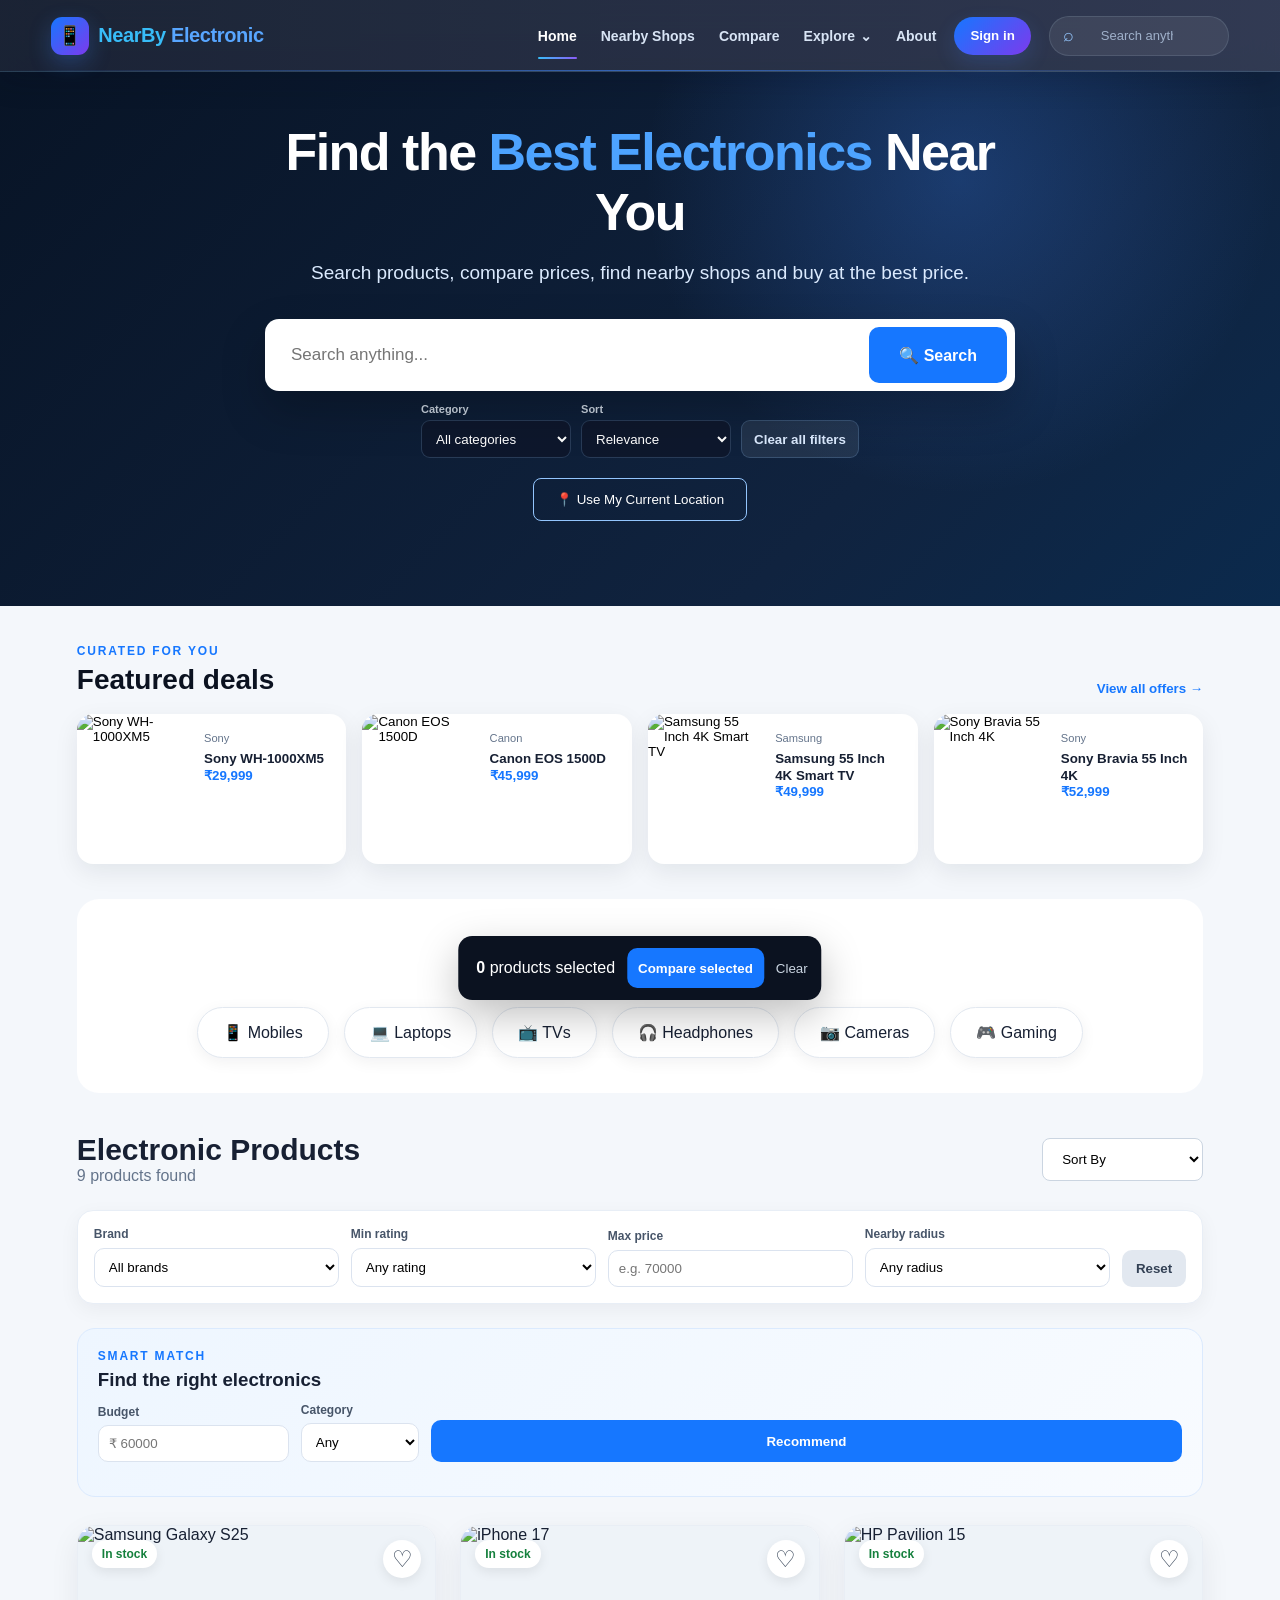
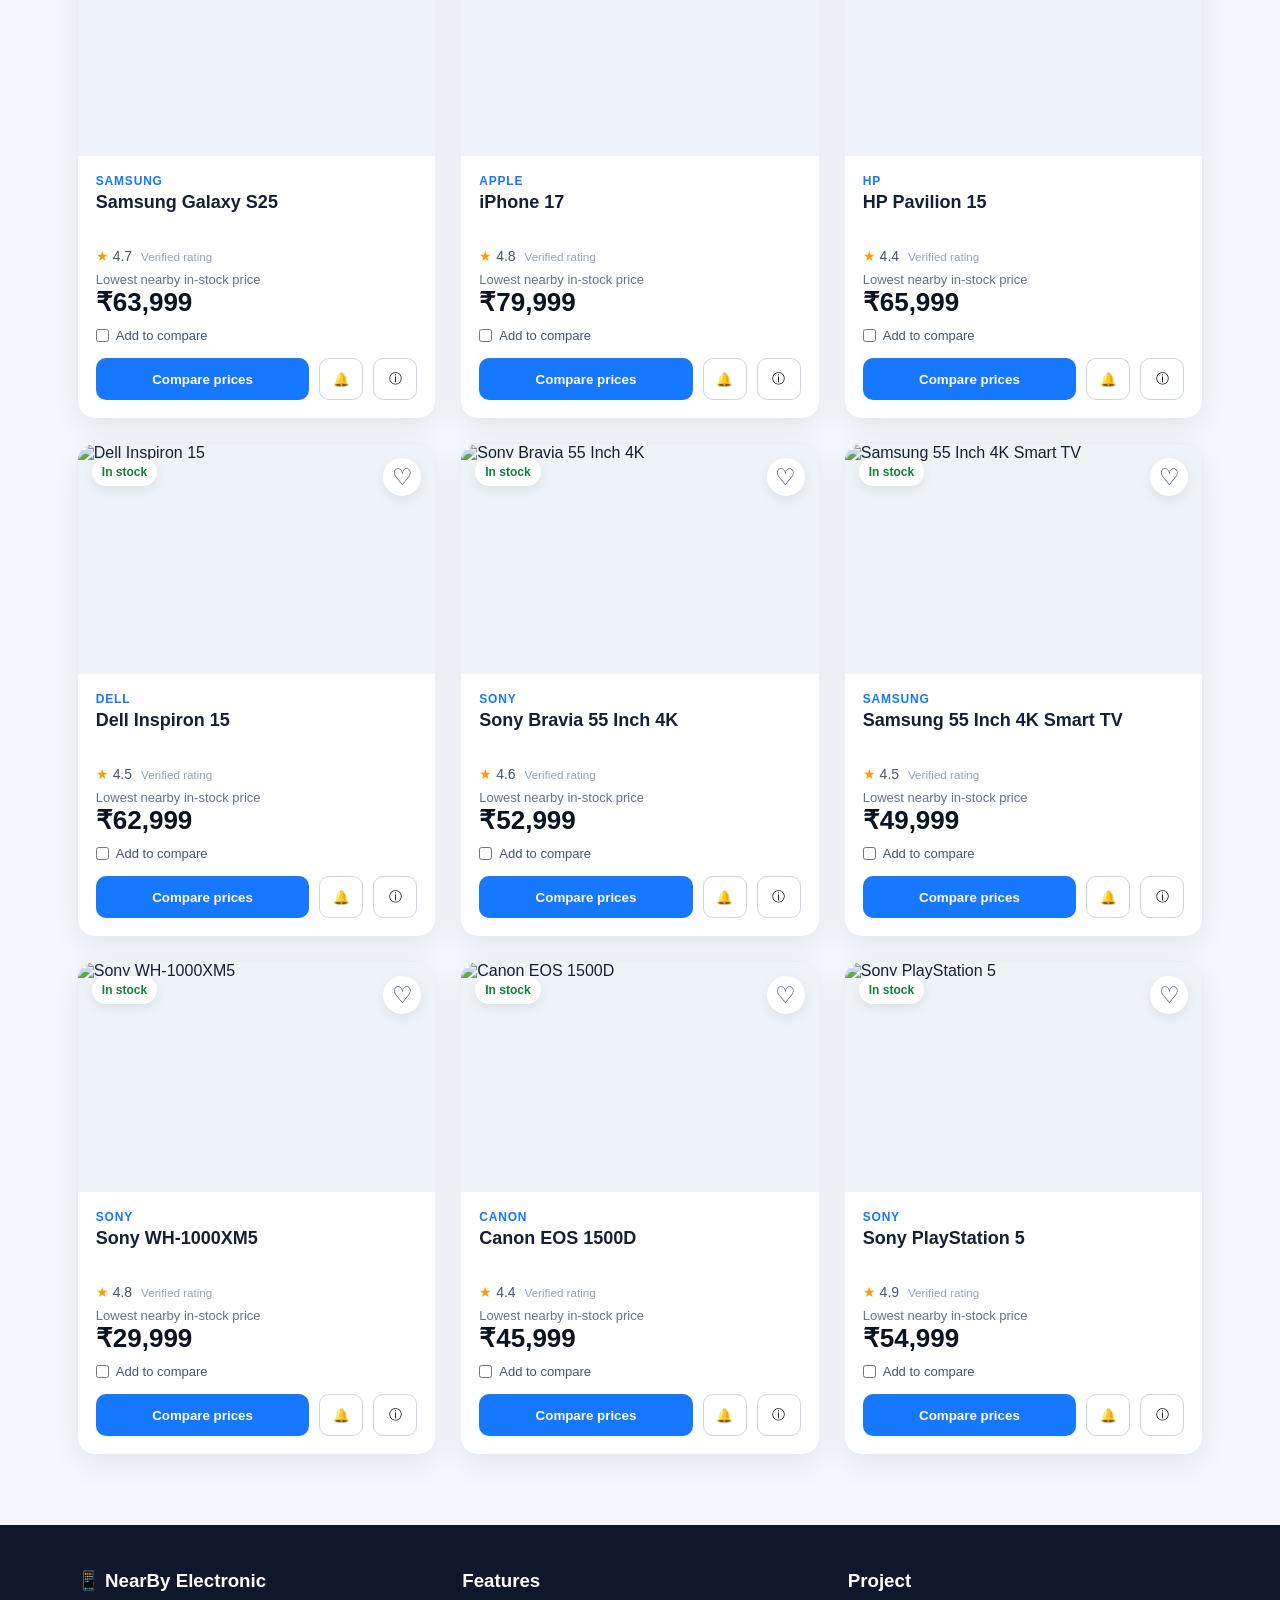
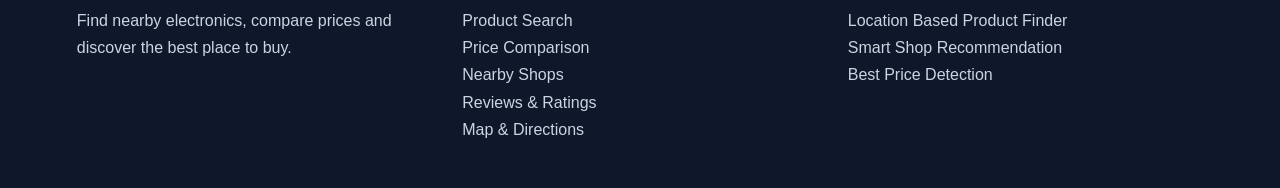
==== commit 06007101: "Upgrade search functionality and suggestions Co-authored-by: Copilot <223556219+Copilot@users.norepl" ====
--- a/index.html
+++ b/index.html
@@ -54,8 +54,9 @@
 
     <form class="nav-search" id="navSearchForm" role="search">
         <label class="sr-only" for="navSearchInput">Search electronics</label>
-        <input id="navSearchInput" type="search" placeholder="Search products" autocomplete="off">
-        <button type="submit" aria-label="Submit product search">⌕</button>
+        <button class="nav-search-submit" type="submit" aria-label="Submit product search">⌕</button>
+        <input id="navSearchInput" type="search" placeholder="Search anything..." autocomplete="off">
+        <button class="search-clear nav-search-clear" id="navSearchClear" type="button" aria-label="Clear search">✕</button>
         <div class="search-suggestions nav-suggestions" id="navSuggestions" role="listbox" aria-label="Available product suggestions"></div>
     </form>
 </nav>
@@ -84,18 +85,40 @@
             <input
                 type="text"
                 id="searchInput"
-                placeholder="Search mobile, laptop, TV, camera..."
+                placeholder="Search anything..."
                 autocomplete="off"
             />
+            <button class="search-clear hero-search-clear" id="heroSearchClear" type="button" aria-label="Clear search">✕</button>
 
             <button
                 class="search-btn"
+                id="heroSearchButton"
                 onclick="searchProducts()"
             >
                 🔍 Search
             </button>
             <div class="search-suggestions hero-suggestions" id="heroSuggestions" role="listbox" aria-label="Available product suggestions"></div>
 
+        </div>
+        <div class="search-options" aria-label="Search filters">
+            <label>Category
+                <select id="searchCategory">
+                    <option value="">All categories</option>
+                    <option>Mobile</option>
+                    <option>Laptop</option>
+                    <option>TV</option>
+                    <option>Headphones</option>
+                    <option>Camera</option>
+                    <option>Gaming</option>
+                </select>
+            </label>
+            <label>Sort
+                <select id="searchSort">
+                    <option value="relevance">Relevance</option>
+                    <option value="az">A-Z</option>
+                </select>
+            </label>
+            <button class="clear-search-filters" id="clearSearchFilters" type="button">Clear all filters</button>
         </div>
 
         <button
--- a/style.css
+++ b/style.css
@@ -675,7 +675,7 @@
 .nav-dropdown-menu li { height:auto!important; }
 .nav-dropdown-menu a, .nav-dropdown-menu button { width:100%; border:0; border-radius:9px; background:transparent; color:#dbeafe!important; text-decoration:none; display:flex; align-items:center; justify-content:space-between; padding:10px 11px; font-size:13px; font-weight:700; text-align:left; cursor:pointer; }
 .nav-dropdown-menu a:hover, .nav-dropdown-menu button:hover { color:white!important; background:rgba(59,130,246,.14); }
-.nav-search { order:3; flex:none; width:180px; height:40px; display:flex; align-items:center; border:1px solid rgba(148,163,184,.22); border-radius:999px; background:rgba(255,255,255,.07); overflow:hidden; transition:.2s ease; }
+.nav-search { order:3; flex:none; width:180px; height:40px; display:flex; align-items:center; border:1px solid rgba(148,163,184,.22); border-radius:999px; background:rgba(255,255,255,.07); overflow:visible; transition:.2s ease; }
 .nav-search:focus-within { width:220px; border-color:#60a5fa; box-shadow:0 0 0 3px rgba(59,130,246,.12); background:rgba(255,255,255,.1); }
 .nav-search input { min-width:0; flex:1; border:0; outline:0; background:transparent; color:white; padding:0 0 0 13px; font-size:13px; }
 .nav-search input::placeholder { color:#9fb0ca; }
@@ -688,6 +688,9 @@
 .search-suggestions.open { display:block; }
 .nav-suggestions { top:46px; left:0; right:0; }
 .hero-suggestions { top:72px; left:8px; right:8px; text-align:left; }
+.suggestion-section-label { display:flex; align-items:center; justify-content:space-between; min-height:34px; padding:7px 12px 5px; color:#64748b; background:#f8fafc; font-size:10px; font-weight:800; letter-spacing:.8px; text-transform:uppercase; border-bottom:1px solid #edf2f7; }
+.clear-history-button { border:0; background:transparent; color:#1677ff; font-size:11px; font-weight:800; text-transform:none; letter-spacing:0; cursor:pointer; padding:2px 4px; }
+.history-suggestion .history-icon { background:#eef6ff; color:#1677ff; }
 .suggestion-item { width:100%; min-height:58px; display:grid; grid-template-columns:42px 1fr auto; align-items:center; gap:10px; border:0; border-bottom:1px solid #edf2f7; background:white; color:#172033; padding:9px 12px; cursor:pointer; text-align:left; }
 .suggestion-item:last-child { border-bottom:0; }
 .suggestion-item:hover, .suggestion-item.highlighted { background:#eff6ff; }
@@ -696,6 +699,23 @@
 .suggestion-copy strong { overflow:hidden; text-overflow:ellipsis; white-space:nowrap; font-size:13px; }
 .suggestion-copy span { color:#64748b; font-size:11px; }
 .suggestion-price { color:#1677ff; font-size:12px; font-weight:800; }
+.search-clear { flex:none; width:32px; height:32px; border:0; border-radius:50%; background:rgba(148,163,184,.14)!important; color:#94a3b8!important; font-size:13px!important; cursor:pointer; opacity:0; pointer-events:none; transition:.18s ease; }
+.search-clear.visible { opacity:1; pointer-events:auto; }
+.hero-search-clear { margin-right:6px; }
+.nav-search-clear { margin-right:4px; }
+.nav-search-submit { order:-1; }
+.search-options { max-width:750px; margin:12px auto 0; display:flex; align-items:end; justify-content:center; gap:10px; }
+.search-options label { display:grid; gap:5px; color:#cbd5e1; font-size:11px; font-weight:800; text-align:left; }
+.search-options select { height:38px; min-width:150px; border:1px solid rgba(147,197,253,.2); border-radius:9px; outline:0; background:rgba(15,23,42,.78); color:white; padding:0 10px; }
+.clear-search-filters { height:38px; border:1px solid rgba(147,197,253,.2); border-radius:9px; background:rgba(255,255,255,.08); color:#dbeafe; padding:0 12px; cursor:pointer; font-weight:800; }
+.clear-search-filters:hover { border-color:#60a5fa; background:rgba(59,130,246,.16); }
+.search-suggestions { backdrop-filter:blur(18px); -webkit-backdrop-filter:blur(18px); border-color:rgba(96,165,250,.28); animation:suggestionsIn .18s ease-out; }
+.search-suggestions mark { background:linear-gradient(90deg,#dbeafe,#ede9fe); color:#1d4ed8; border-radius:3px; padding:0 2px; }
+.no-search-results { display:grid; place-items:center; gap:4px; padding:22px 12px; text-align:center; color:#475569; }
+.no-search-results span { color:#1677ff; font-size:28px; }
+.no-search-results strong { color:#172033; }
+.no-search-results p { color:#64748b; font-size:12px; }
+@keyframes suggestionsIn { from { opacity:0; transform:translateY(-6px) scale(.985); } to { opacity:1; transform:translateY(0) scale(1); } }
 
 .back-to-top { position:fixed; right:24px; bottom:24px; z-index:3000; width:46px; height:46px; border:1px solid rgba(147,197,253,.24); border-radius:50%; background:linear-gradient(135deg,#1677ff,#7c3aed); color:white; font-size:22px; line-height:1; cursor:pointer; box-shadow:0 12px 30px rgba(37,99,235,.35); opacity:0; visibility:hidden; transform:translateY(12px) scale(.92); transition:.25s ease; }
 .back-to-top.visible { opacity:1; visibility:visible; transform:translateY(0) scale(1); }
@@ -734,3 +754,13 @@
 @media(max-width:900px){.featured-grid{grid-template-columns:repeat(2,1fr)}.products{grid-template-columns:repeat(2,minmax(0,1fr))}.menu-toggle{display:block}.navLinks{}}@media(max-width:680px){nav{height:64px;padding:0 4%}.menu-toggle{display:block}nav ul{position:absolute;left:0;right:0;top:64px;display:none;flex-direction:column;align-items:stretch!important;gap:0;background:#111827;padding:12px 5%;box-shadow:0 15px 30px rgba(0,0,0,.18)}nav ul.open{display:flex}nav ul li{padding:10px 0}.account-button{width:100%}.hero{min-height:460px;padding:45px 16px}.hero h1{font-size:38px}.search-box{flex-direction:column;padding:6px}.search-box input{padding:15px}.search-btn{padding:13px!important}.featured-section,.categories,.container{width:92%}.featured-heading{align-items:center}.featured-grid{display:flex;overflow-x:auto;scroll-snap-type:x mandatory;padding-bottom:8px}.featured-card{min-width:280px;scroll-snap-align:start}.categories{padding-left:0;padding-right:0}.category-container{justify-content:flex-start;overflow-x:auto;flex-wrap:nowrap;padding:0 4px 8px}.category{flex:none}.products{grid-template-columns:1fr}.product-image-wrap{height:250px}.comparison-toolbar label{width:100%}.comparison-toolbar input[type=number]{width:100%}}
 .nav-count{display:inline-grid;place-items:center;min-width:18px;height:18px;margin-left:3px;border-radius:999px;background:#1677ff;color:white;font-size:11px}.advanced-filters{display:grid;grid-template-columns:repeat(4,minmax(120px,1fr)) auto;gap:12px;align-items:end;margin-bottom:24px;padding:16px;border-radius:16px;background:white;border:1px solid #e8eef6;box-shadow:0 6px 20px rgba(15,23,42,.05)}.advanced-filters label{display:grid;gap:7px;color:#475569;font-size:12px;font-weight:800}.advanced-filters select,.advanced-filters input{width:100%;border:1px solid #dbe3ef;border-radius:10px;padding:10px;background:white}.filter-reset{border:0;border-radius:10px;background:#e2e8f0;color:#334155;padding:11px 14px;font-weight:800;cursor:pointer}.recommendation-panel{margin-bottom:28px;padding:20px;border-radius:18px;background:linear-gradient(135deg,#eef6ff,#f8fbff);border:1px solid #dbeafe}.recommendation-controls{display:flex;gap:12px;align-items:end;margin-top:12px}.recommendation-controls label{display:grid;gap:6px;color:#475569;font-size:12px;font-weight:800}.recommendation-controls input,.recommendation-controls select{border:1px solid #dbe3ef;border-radius:10px;padding:10px;background:white}.recommendation-controls button{height:42px}.recommendation-results{display:flex}.recommendation-panel #recommendationResults{display:flex;gap:10px;margin-top:14px}.recommendation-panel #recommendationResults button{display:grid;gap:4px;text-align:left;border:1px solid #dbe3ef;background:white;border-radius:12px;padding:12px;cursor:pointer}.recommendation-panel #recommendationResults span{color:#64748b;font-size:12px}.feature-modal{position:fixed;inset:0;z-index:4000;display:none;align-items:center;justify-content:center;padding:20px;background:rgba(6,15,32,.72)}.feature-modal.open{display:flex}.feature-modal-card{width:min(760px,100%);max-height:88vh;overflow:auto;background:white;border-radius:18px;padding:24px;box-shadow:0 25px 70px rgba(0,0,0,.25)}.feature-modal-header{display:flex;justify-content:space-between;align-items:start;margin-bottom:18px}.wishlist-row{display:grid;grid-template-columns:70px 1fr auto auto;gap:12px;align-items:center;padding:12px 0;border-bottom:1px solid #edf2f7}.wishlist-row img{width:70px;height:70px;border-radius:10px;object-fit:cover}.wishlist-row div{display:grid}.wishlist-row span{color:#64748b;font-size:12px}.wishlist-row button{border:0;border-radius:9px;padding:9px;background:#edf4ff;color:#1677ff;font-weight:800;cursor:pointer}.empty-state.compact{padding:40px 20px}.compare-table-wrap{overflow:auto}.multi-compare-table{width:100%;border-collapse:collapse}.multi-compare-table th,.multi-compare-table td{padding:12px;border:1px solid #e2e8f0;text-align:center}.multi-compare-table th:first-child,.multi-compare-table td:first-child{position:sticky;left:0;background:white;text-align:left;font-weight:800}.multi-compare-table thead th{background:#0f1c33;color:white}.multi-compare-bar{position:fixed;z-index:3500;left:50%;bottom:-100px;transform:translateX(-50%);display:flex;align-items:center;gap:12px;background:#0b1220;color:white;border-radius:14px;padding:12px 14px 12px 18px;box-shadow:0 15px 40px rgba(0,0,0,.25);transition:.25s}.multi-compare-bar.show{bottom:24px}.multi-compare-bar .primary-btn{height:40px}.compare-clear{border:0;background:transparent;color:#cbd5e1;cursor:pointer}.feature-form{display:grid;gap:14px}.feature-form label{display:grid;gap:6px;font-weight:800;color:#475569;font-size:13px}.feature-form input{border:1px solid #dbe3ef;border-radius:10px;padding:12px}.dashboard-stats{display:grid;grid-template-columns:repeat(3,1fr);gap:12px;margin-bottom:16px}.dashboard-stats div{display:grid;background:#f1f5f9;border-radius:12px;padding:16px}.dashboard-stats strong{font-size:24px;color:#1677ff}.dashboard-actions,.admin-list{display:grid;gap:10px}.dashboard-actions button,.admin-list button{border:1px solid #dbe3ef;border-radius:10px;background:white;padding:12px;text-align:left;font-weight:800;cursor:pointer}.admin-list div{display:flex;justify-content:space-between;align-items:center;padding:12px;border-bottom:1px solid #edf2f7}.admin-list button{background:#1677ff;color:white}.verified-review-form{display:grid;gap:12px;margin-top:20px;padding:18px;background:#f8fafc;border-radius:14px}.verified-review-form label{display:grid;gap:6px;font-size:13px;font-weight:800}.verified-review-form select,.verified-review-form textarea{border:1px solid #dbe3ef;border-radius:10px;padding:10px}.verified-review-form textarea{min-height:90px;resize:vertical}.verified-review-check{display:flex!important;grid-template-columns:auto;align-items:center}.verified-review-check input{margin-right:8px}@media(max-width:680px){.advanced-filters{grid-template-columns:1fr 1fr}.recommendation-controls{display:grid;grid-template-columns:1fr}.recommendation-controls button{width:100%}.recommendation-panel #recommendationResults{flex-direction:column}.dashboard-stats{grid-template-columns:1fr}.wishlist-row{grid-template-columns:58px 1fr}.wishlist-row img{width:58px;height:58px}.wishlist-row button{width:100%}.multi-compare-bar{width:92%;justify-content:space-between}.multi-compare-bar span{font-size:12px}.feature-modal-card{padding:18px}}
 .deal-reason{margin-top:12px;padding:10px 12px;border-left:4px solid #1677ff;background:#eff6ff;border-radius:8px;color:#1e40af;font-size:13px}.map-fallback{min-height:220px;display:grid;place-items:center;padding:20px;text-align:center;color:#475569;background:#eef2f7;border-radius:12px}.result-info{transition:.2s}.empty-state{min-height:240px}
+.search-options{max-width:750px}
+@media(max-width:680px){
+    .search-options{width:100%;display:grid;grid-template-columns:1fr 1fr;margin-top:10px}
+    .search-options label{min-width:0}
+    .search-options select{width:100%;min-width:0}
+    .clear-search-filters{grid-column:1/-1;width:100%}
+    .hero-suggestions{left:0;right:0;top:132px}
+    .nav-suggestions{position:absolute;width:min(330px,calc(100vw - 32px));left:auto;right:0;top:48px}
+    .nav-search-clear{display:flex;align-items:center;justify-content:center}
+}
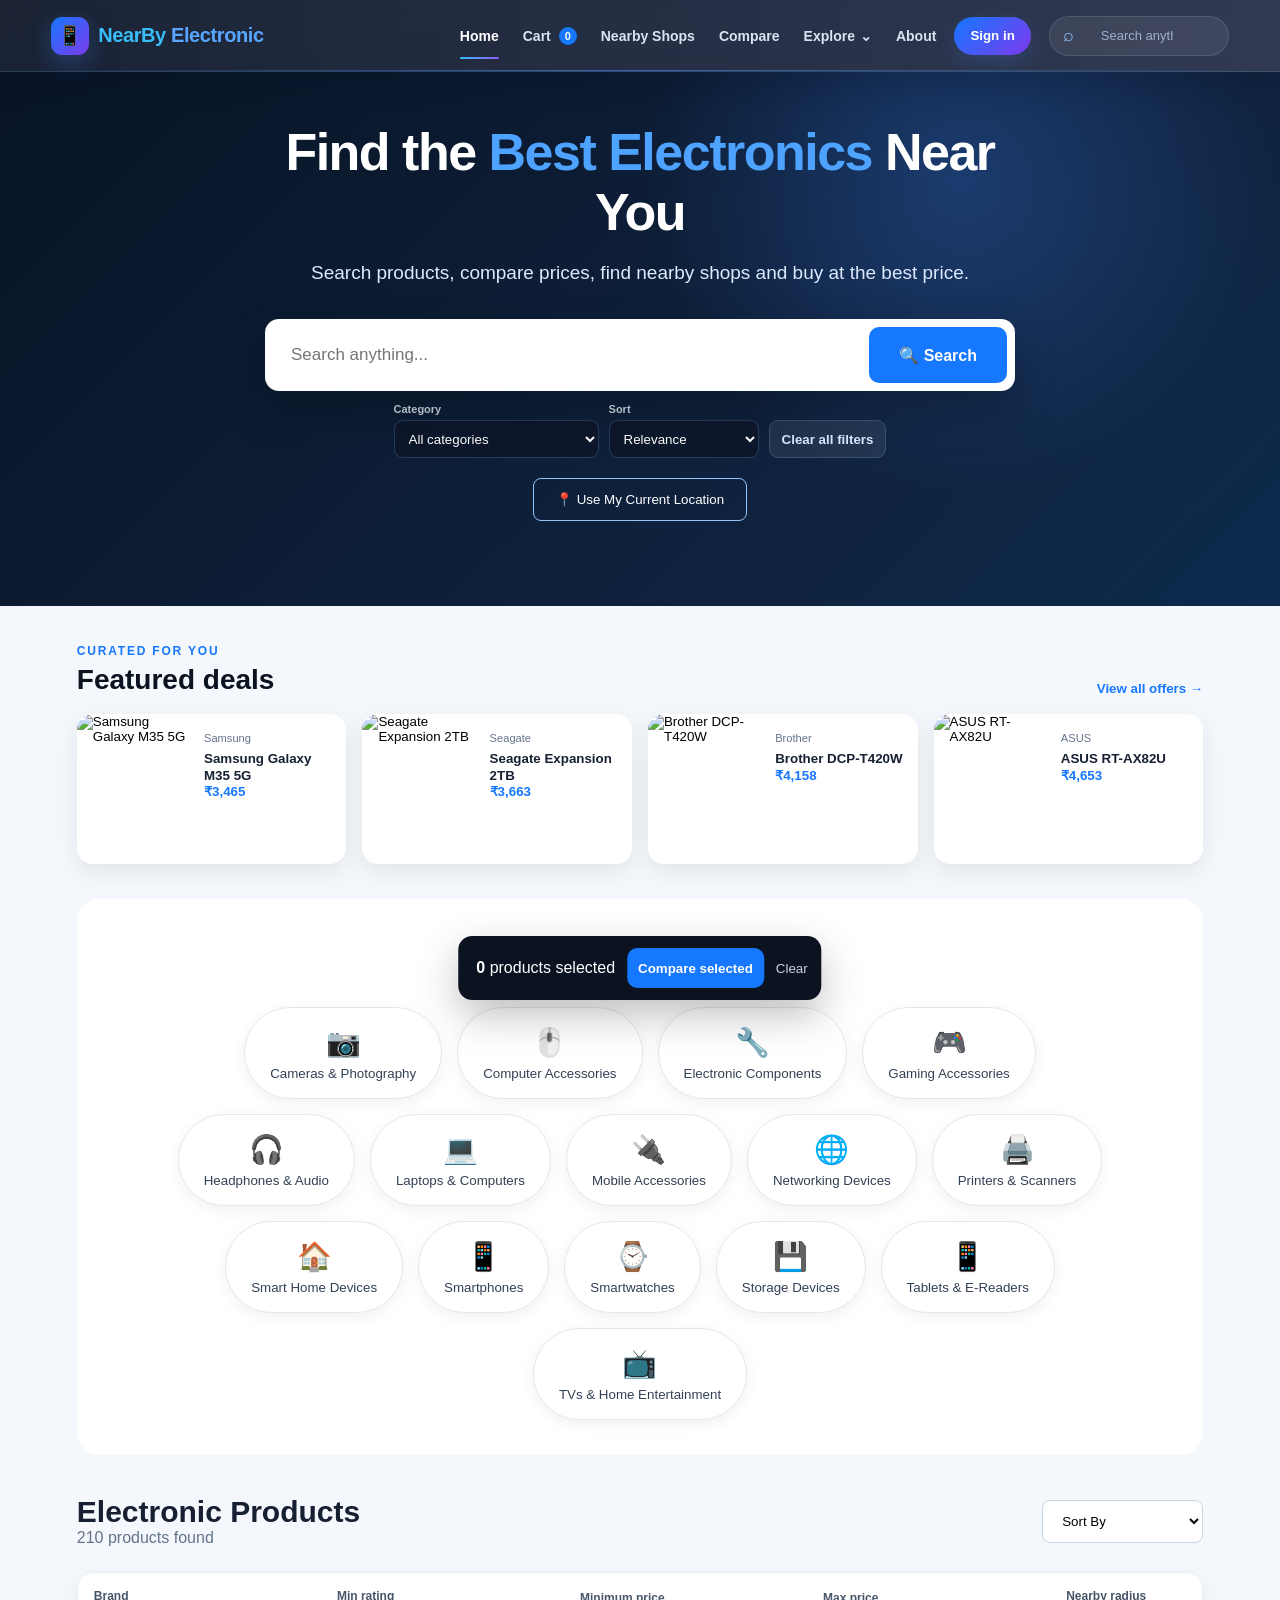
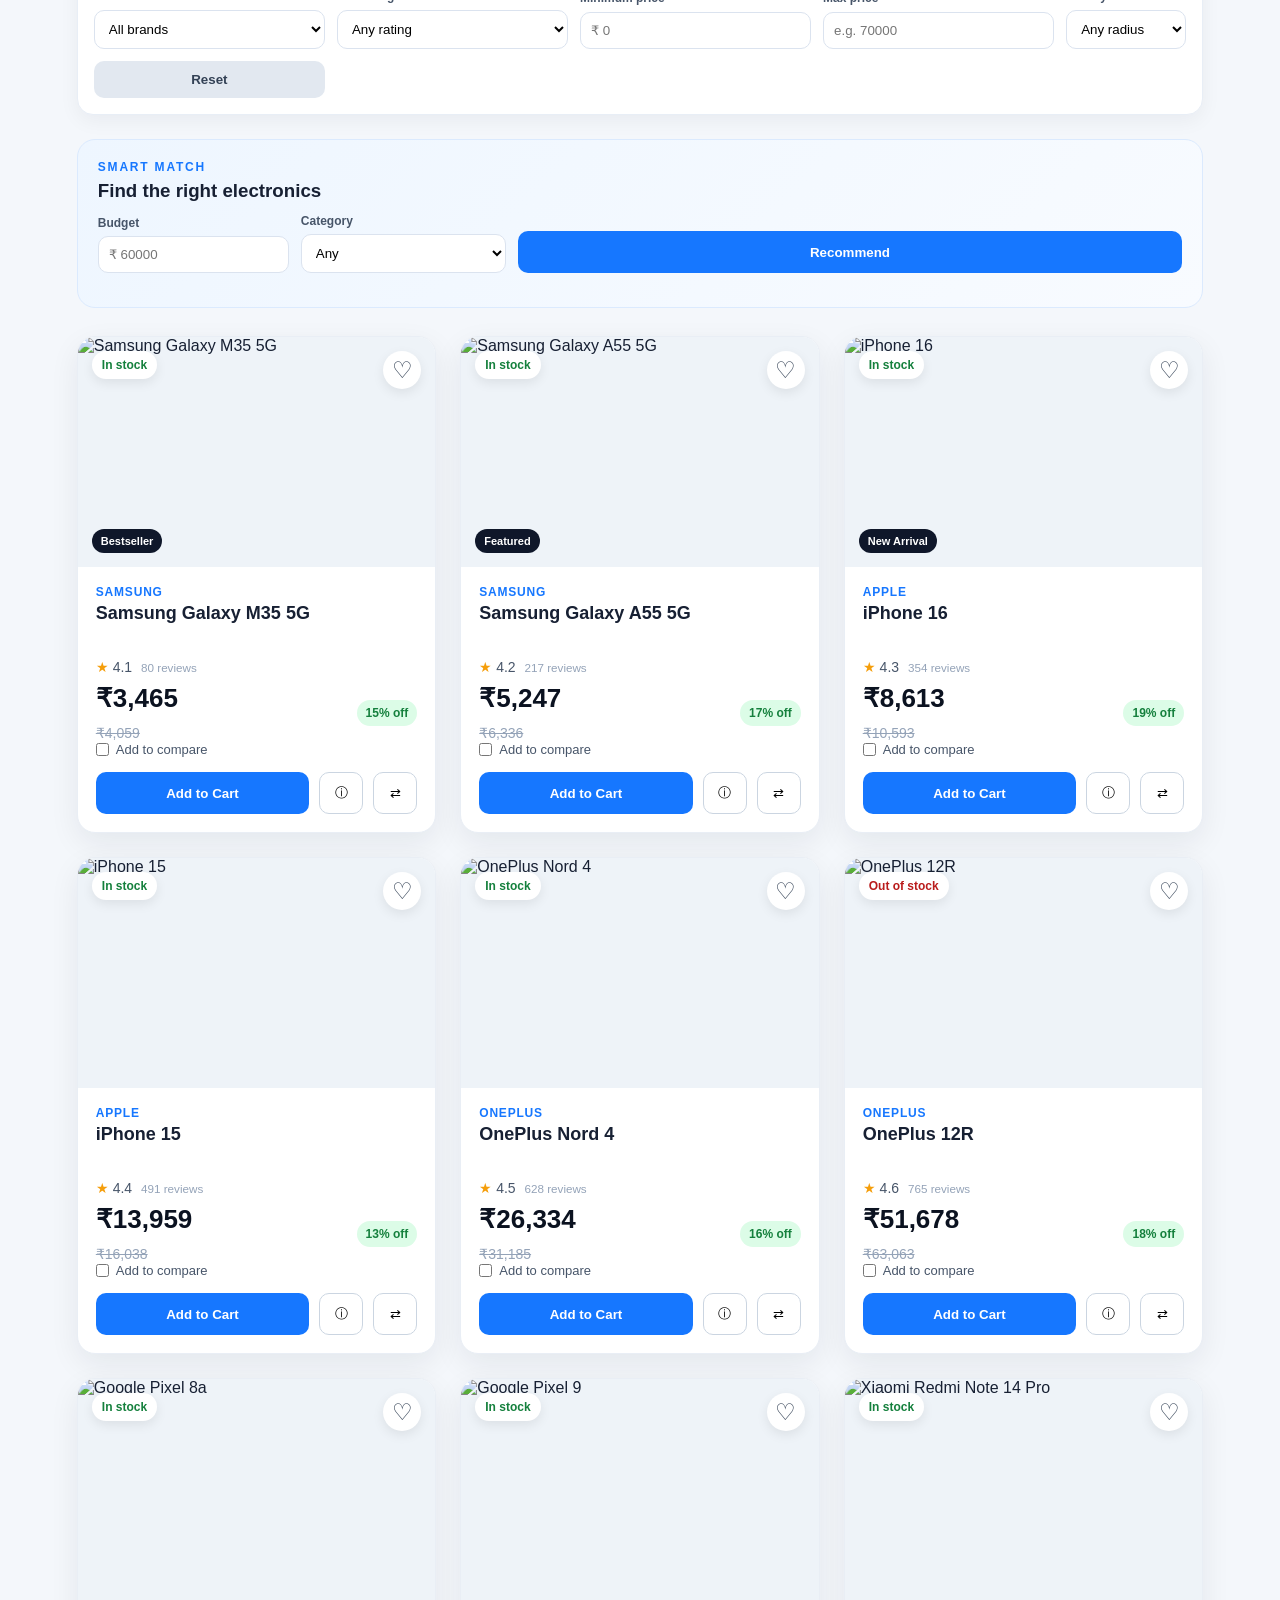
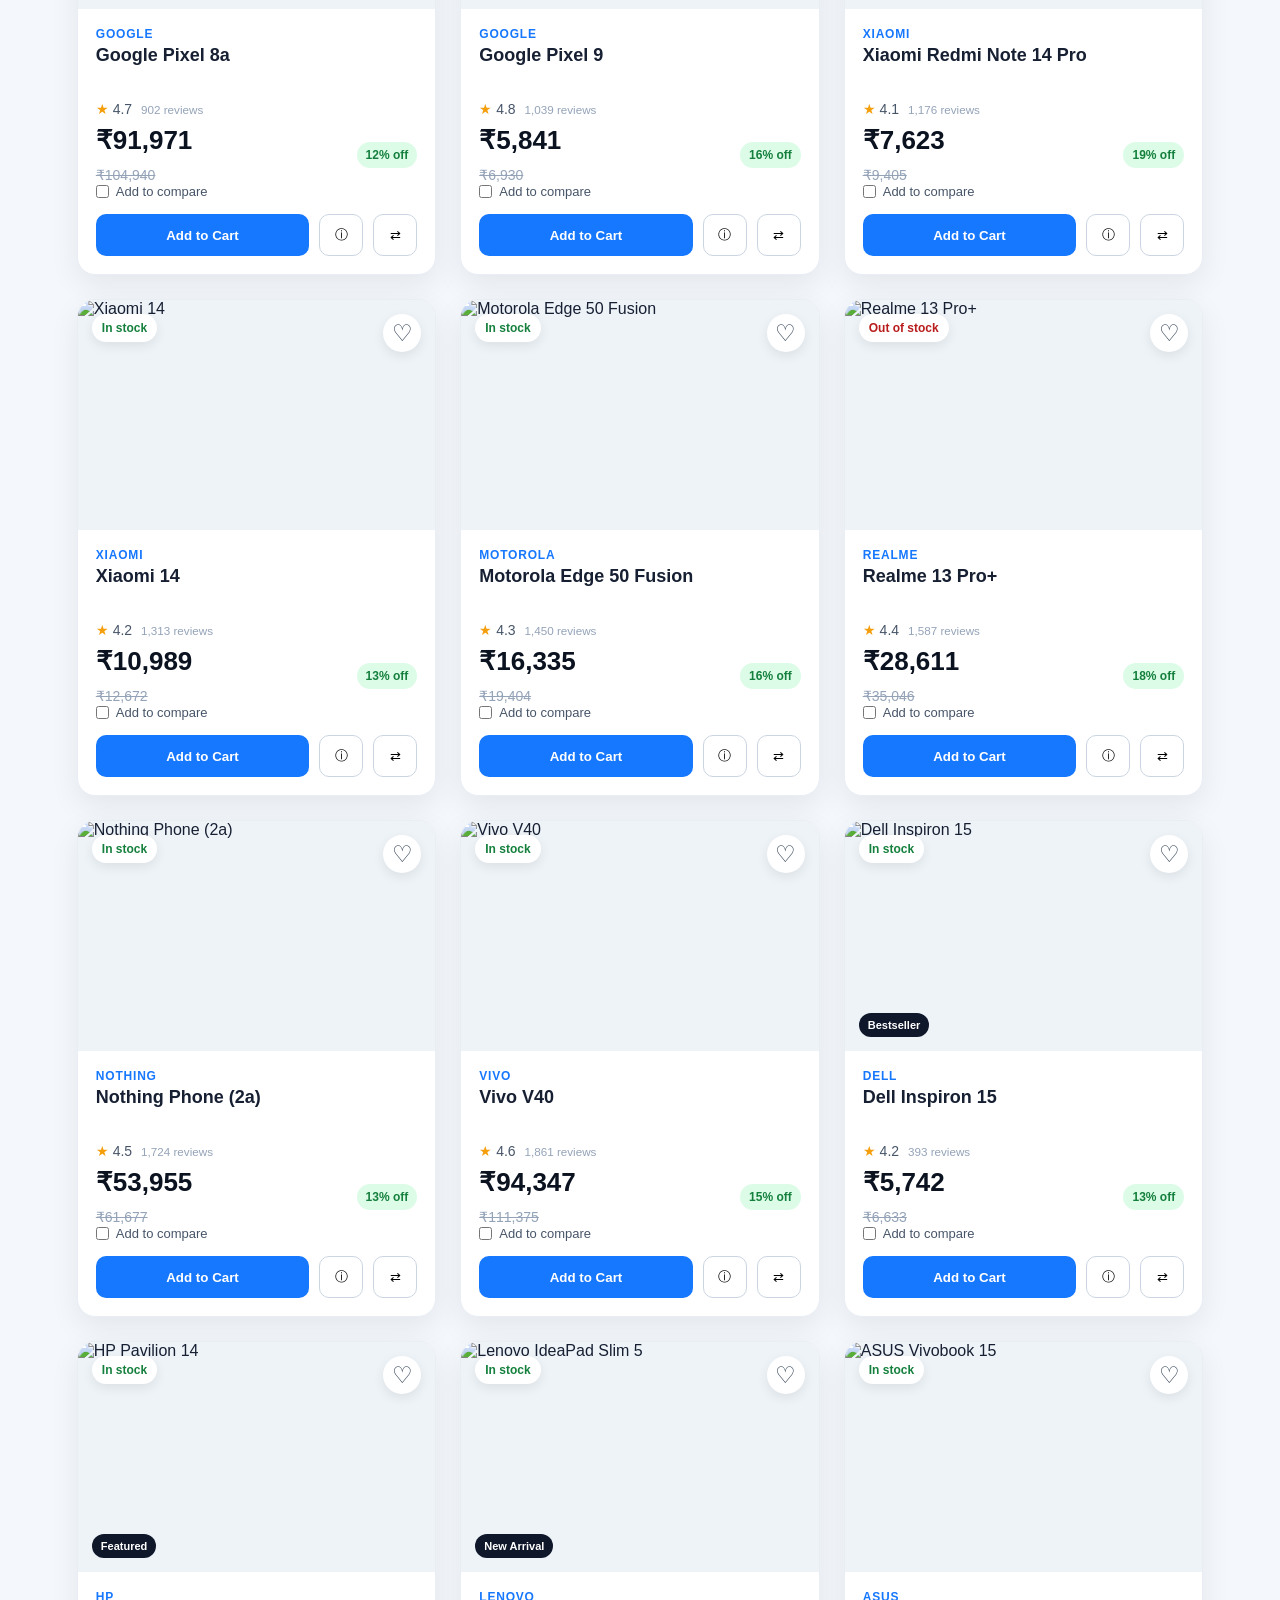
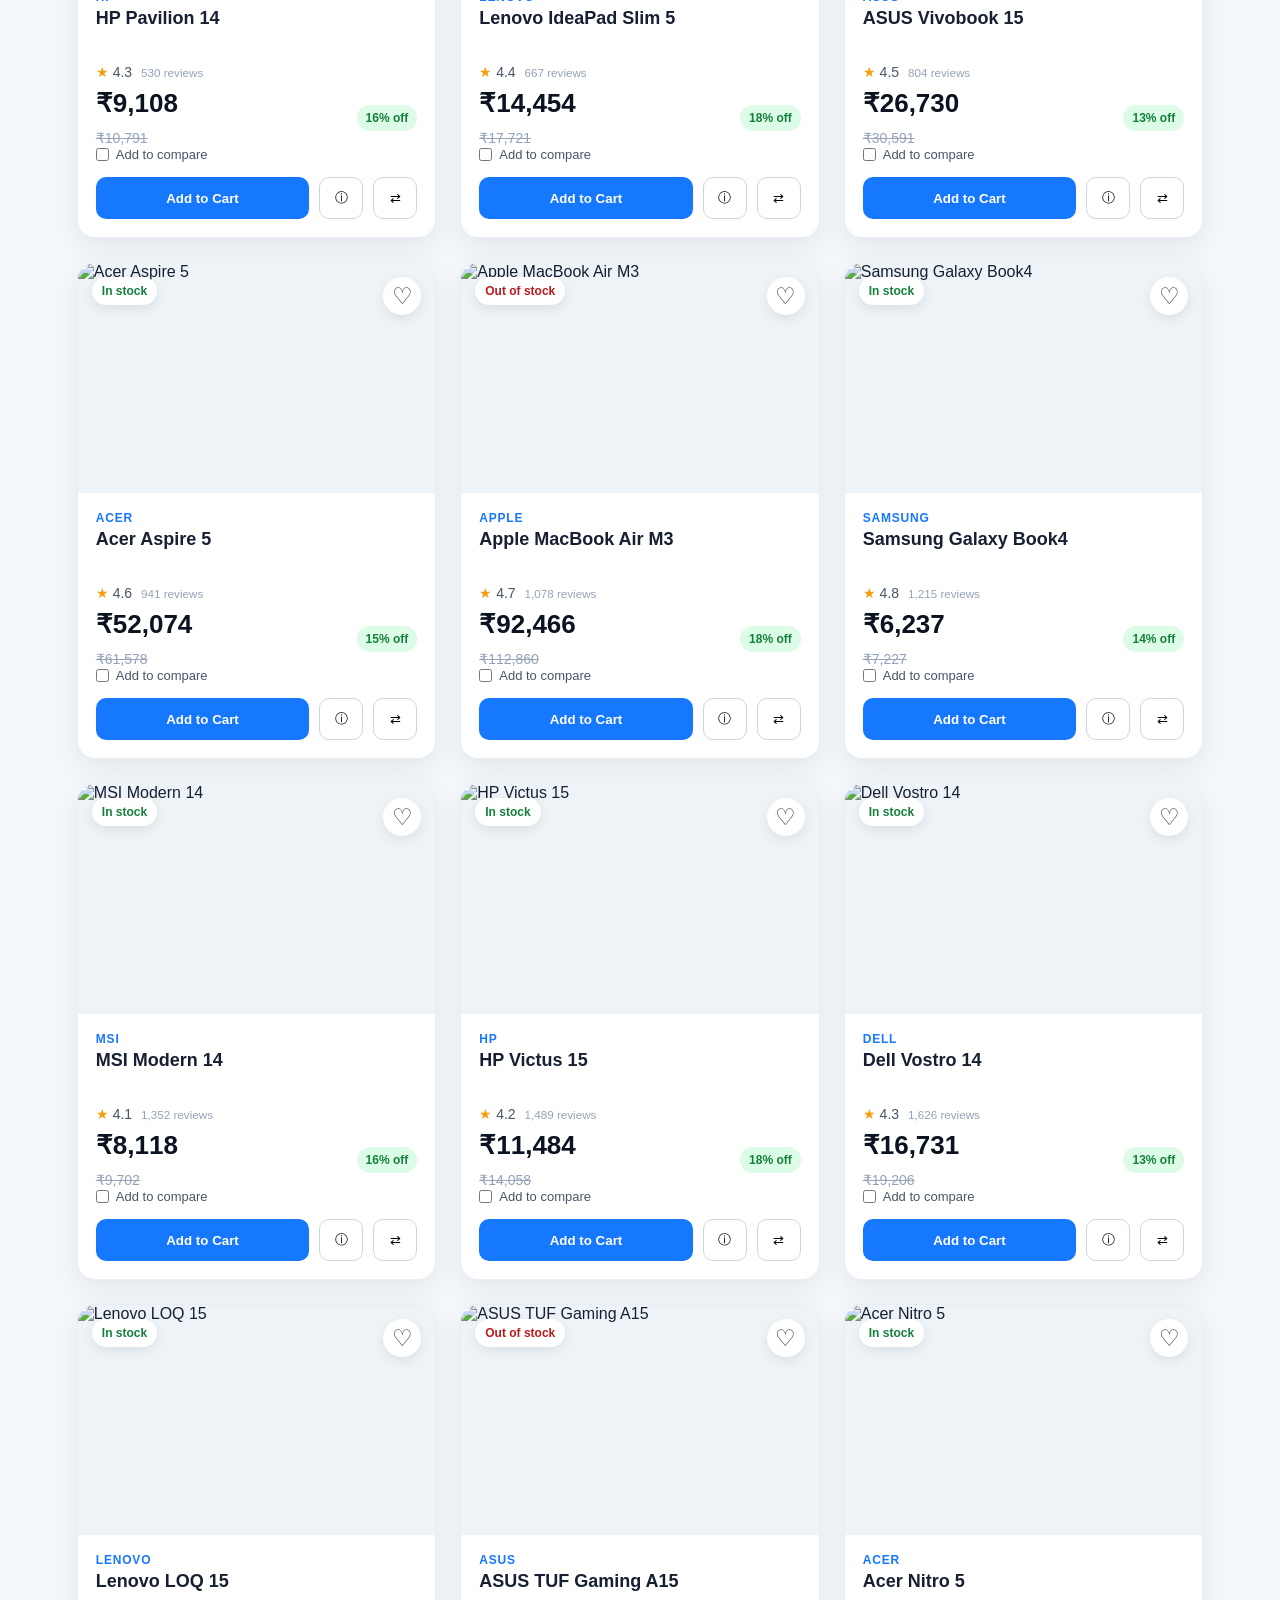
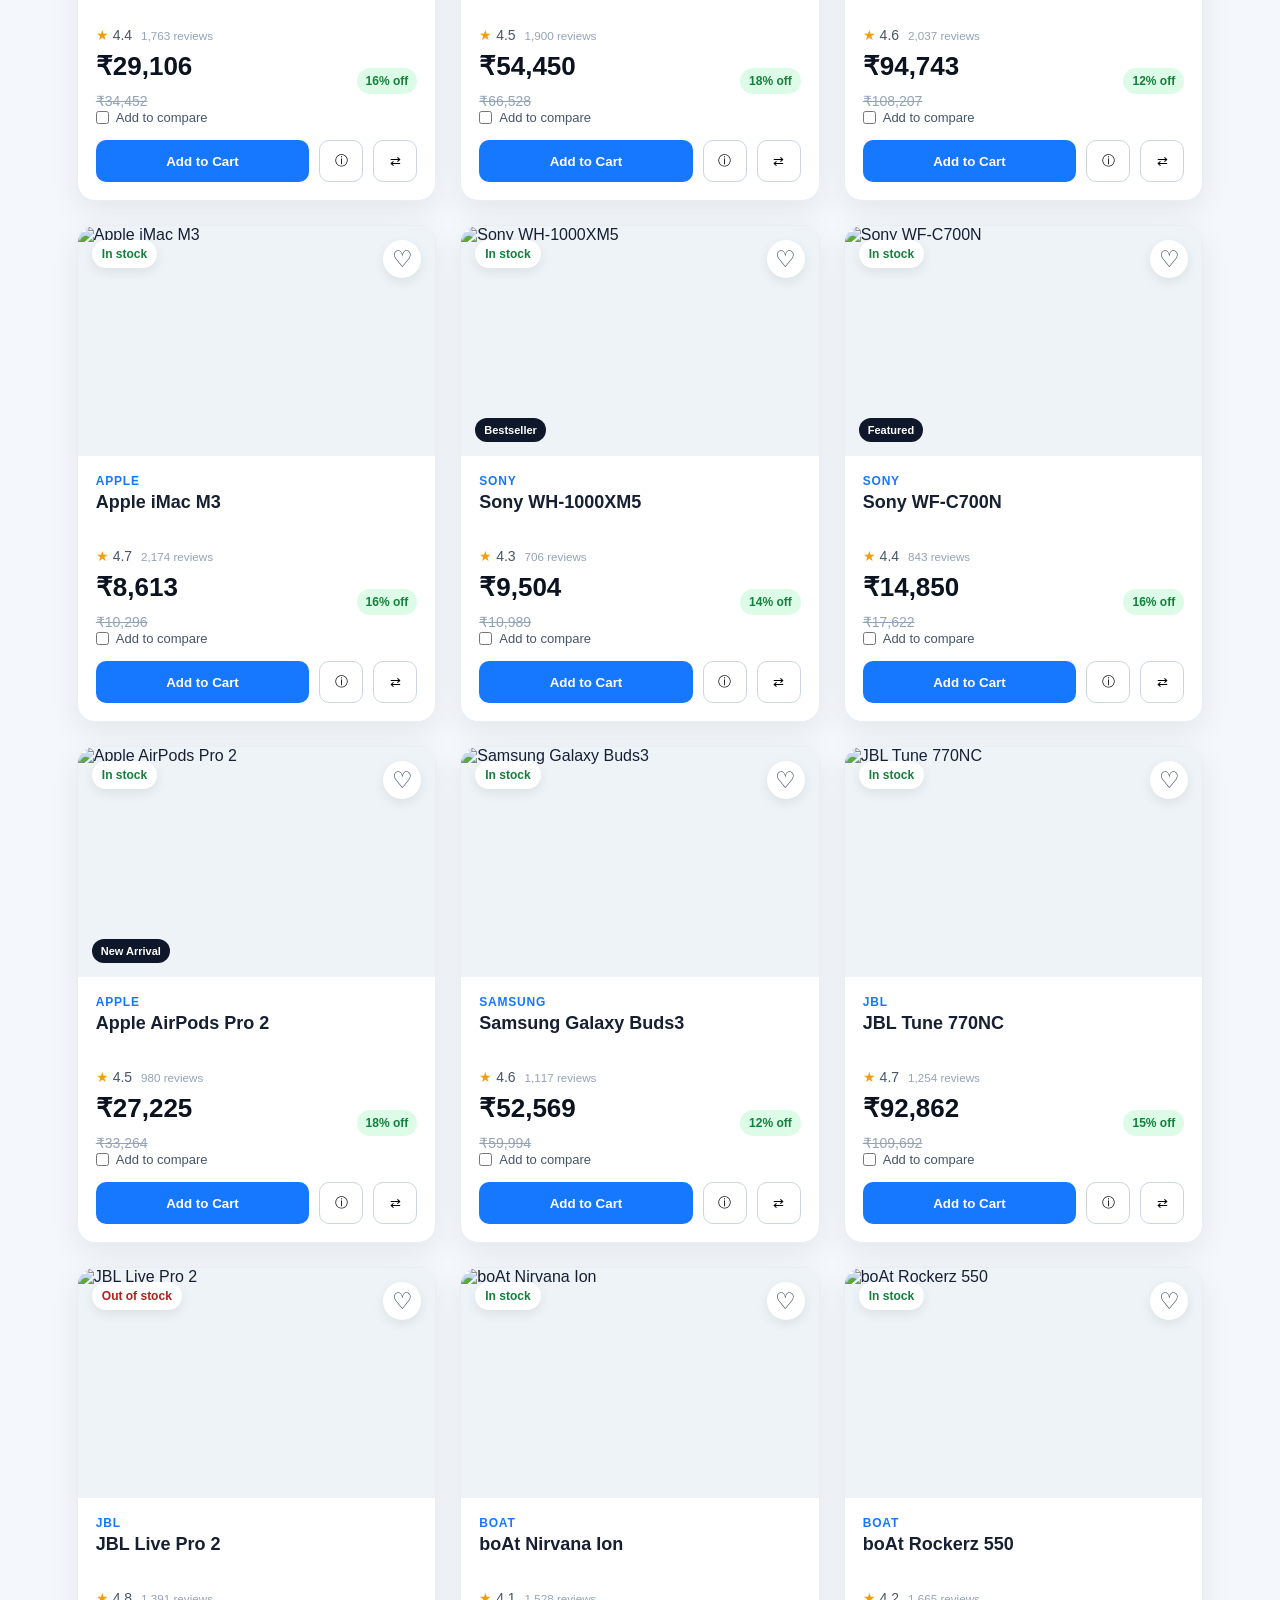
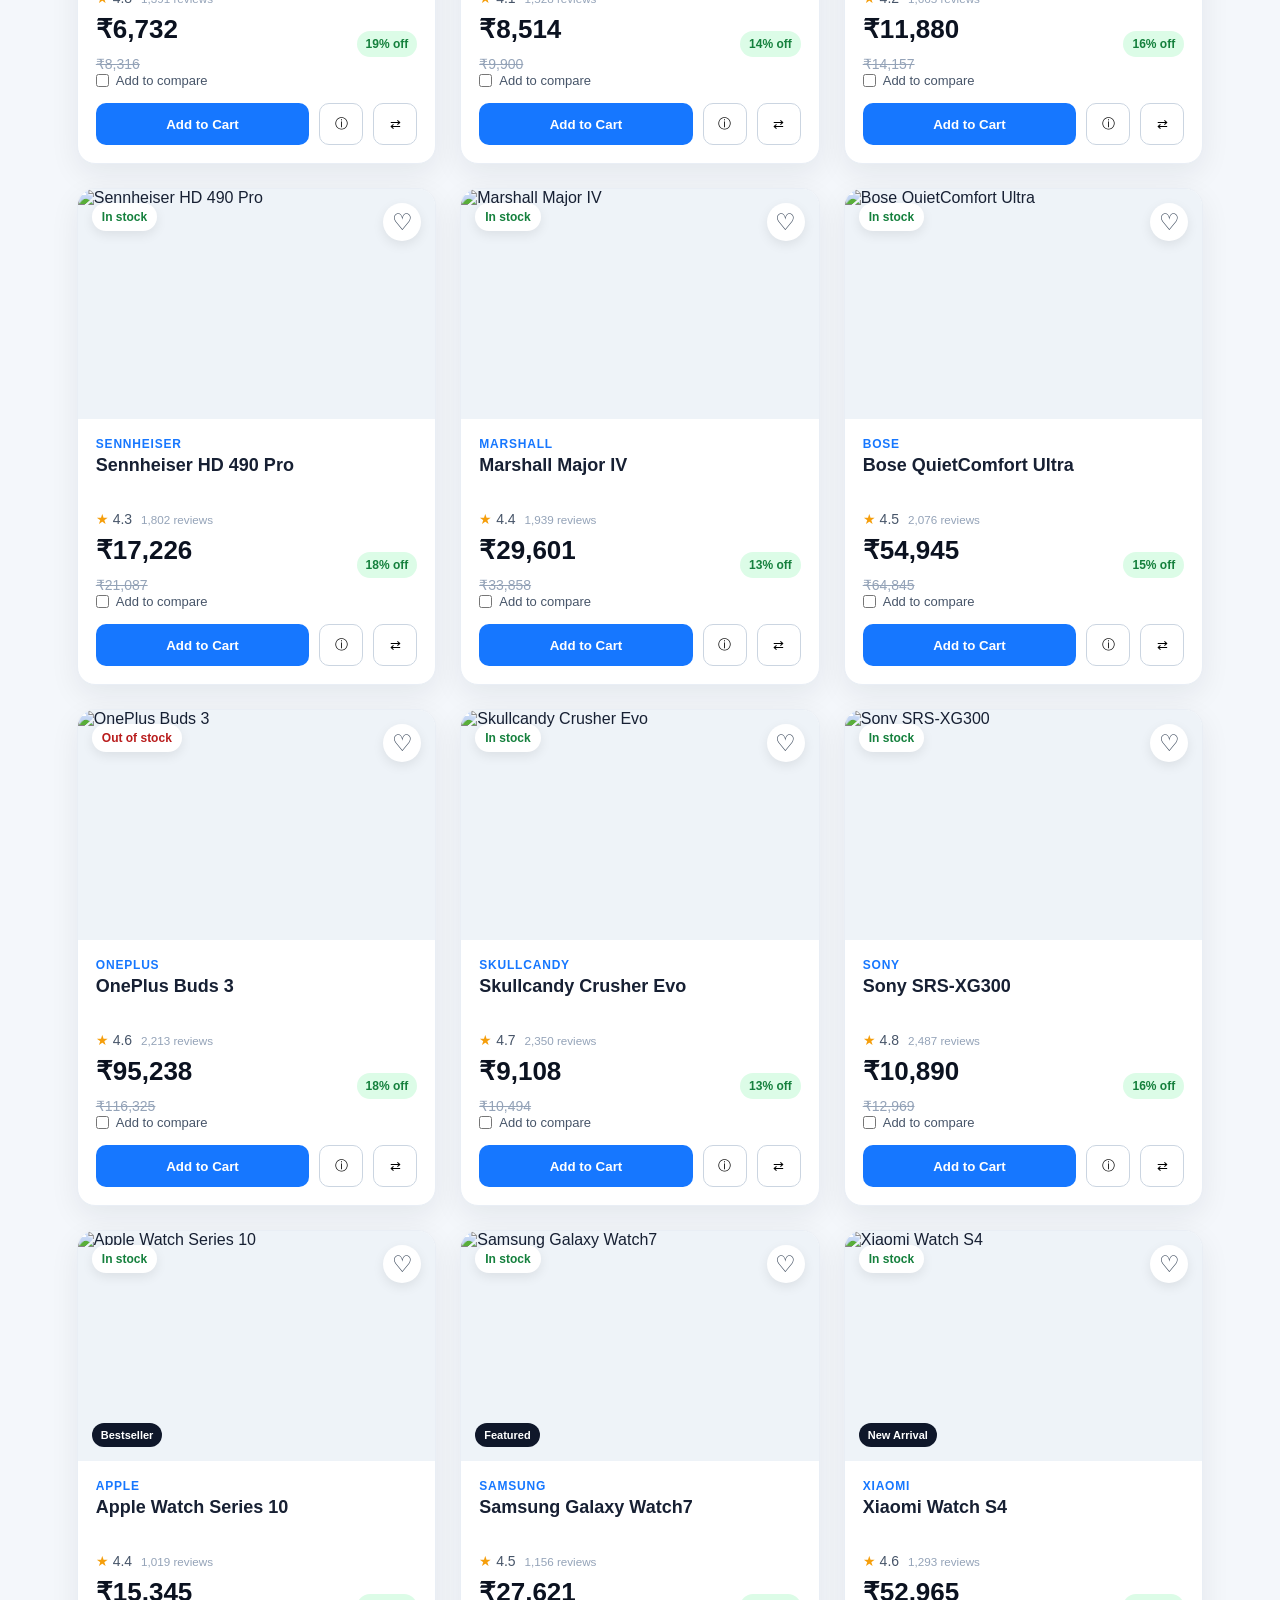
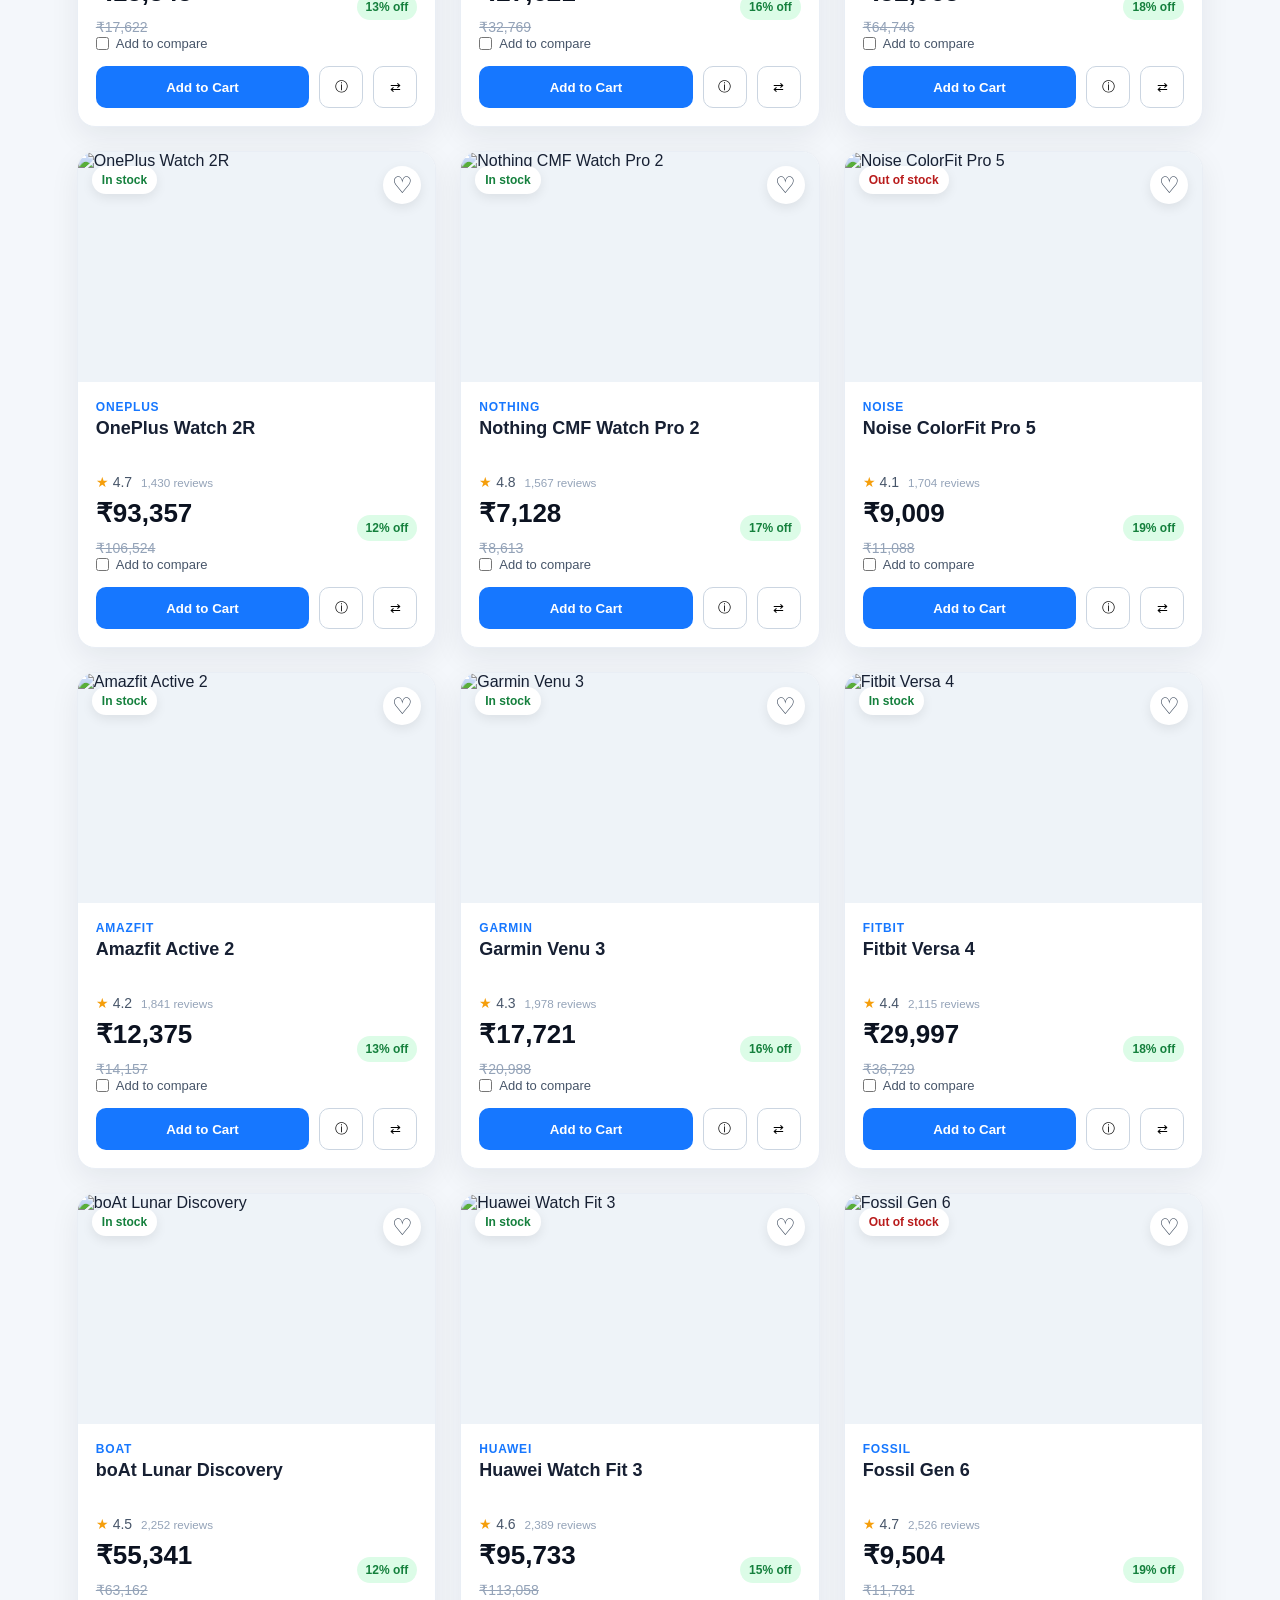
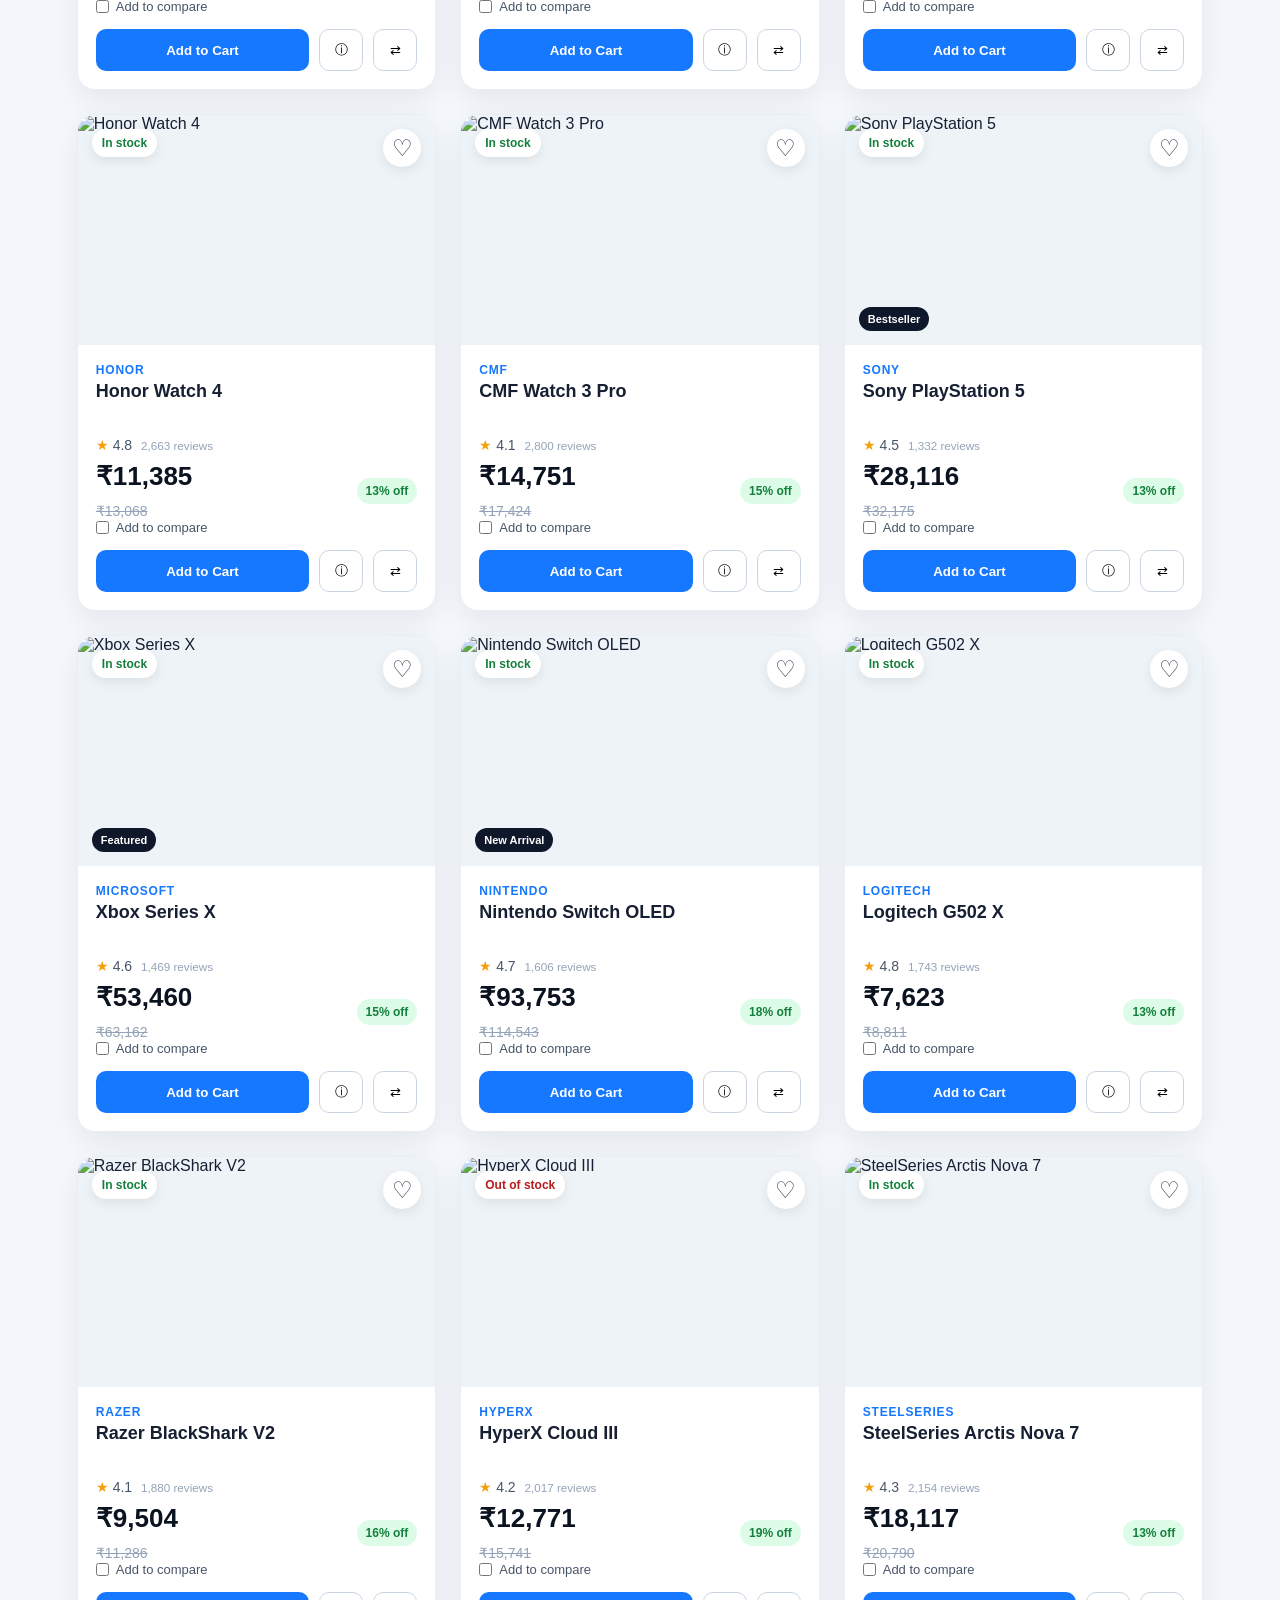
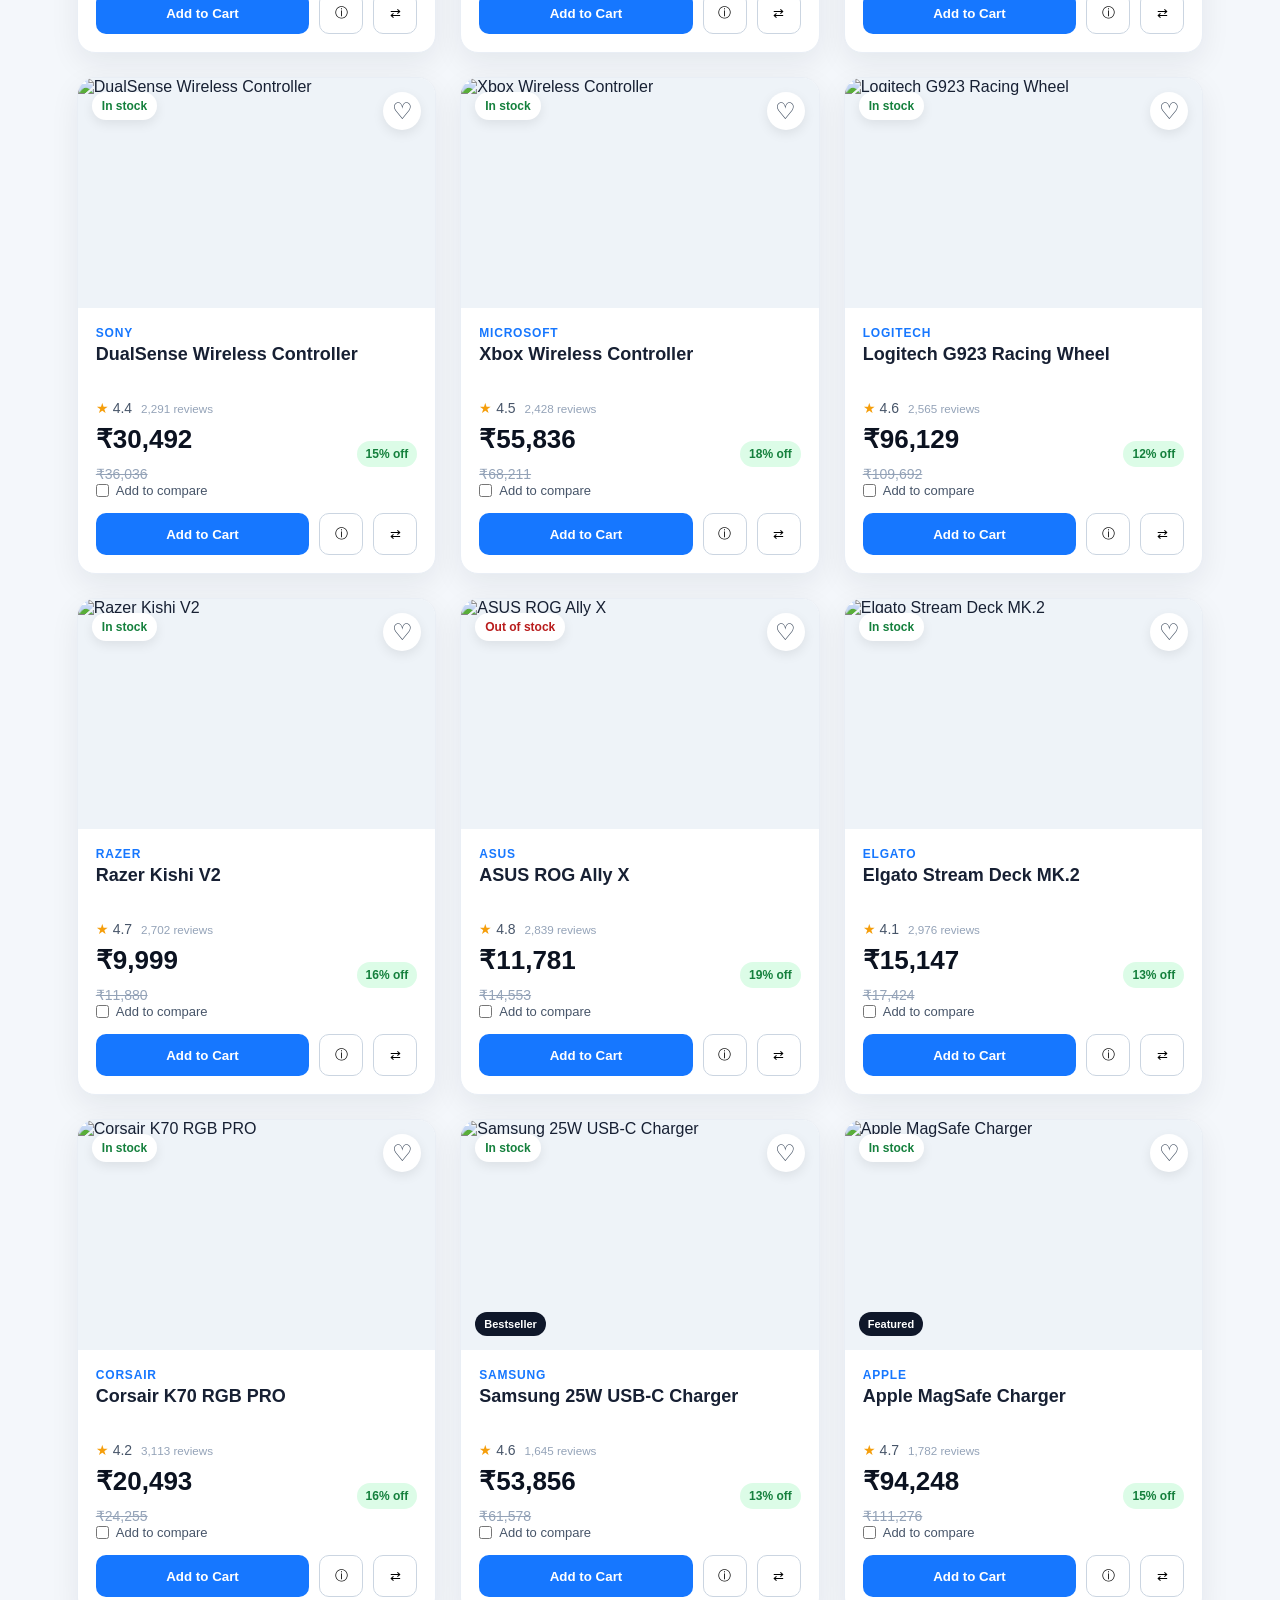
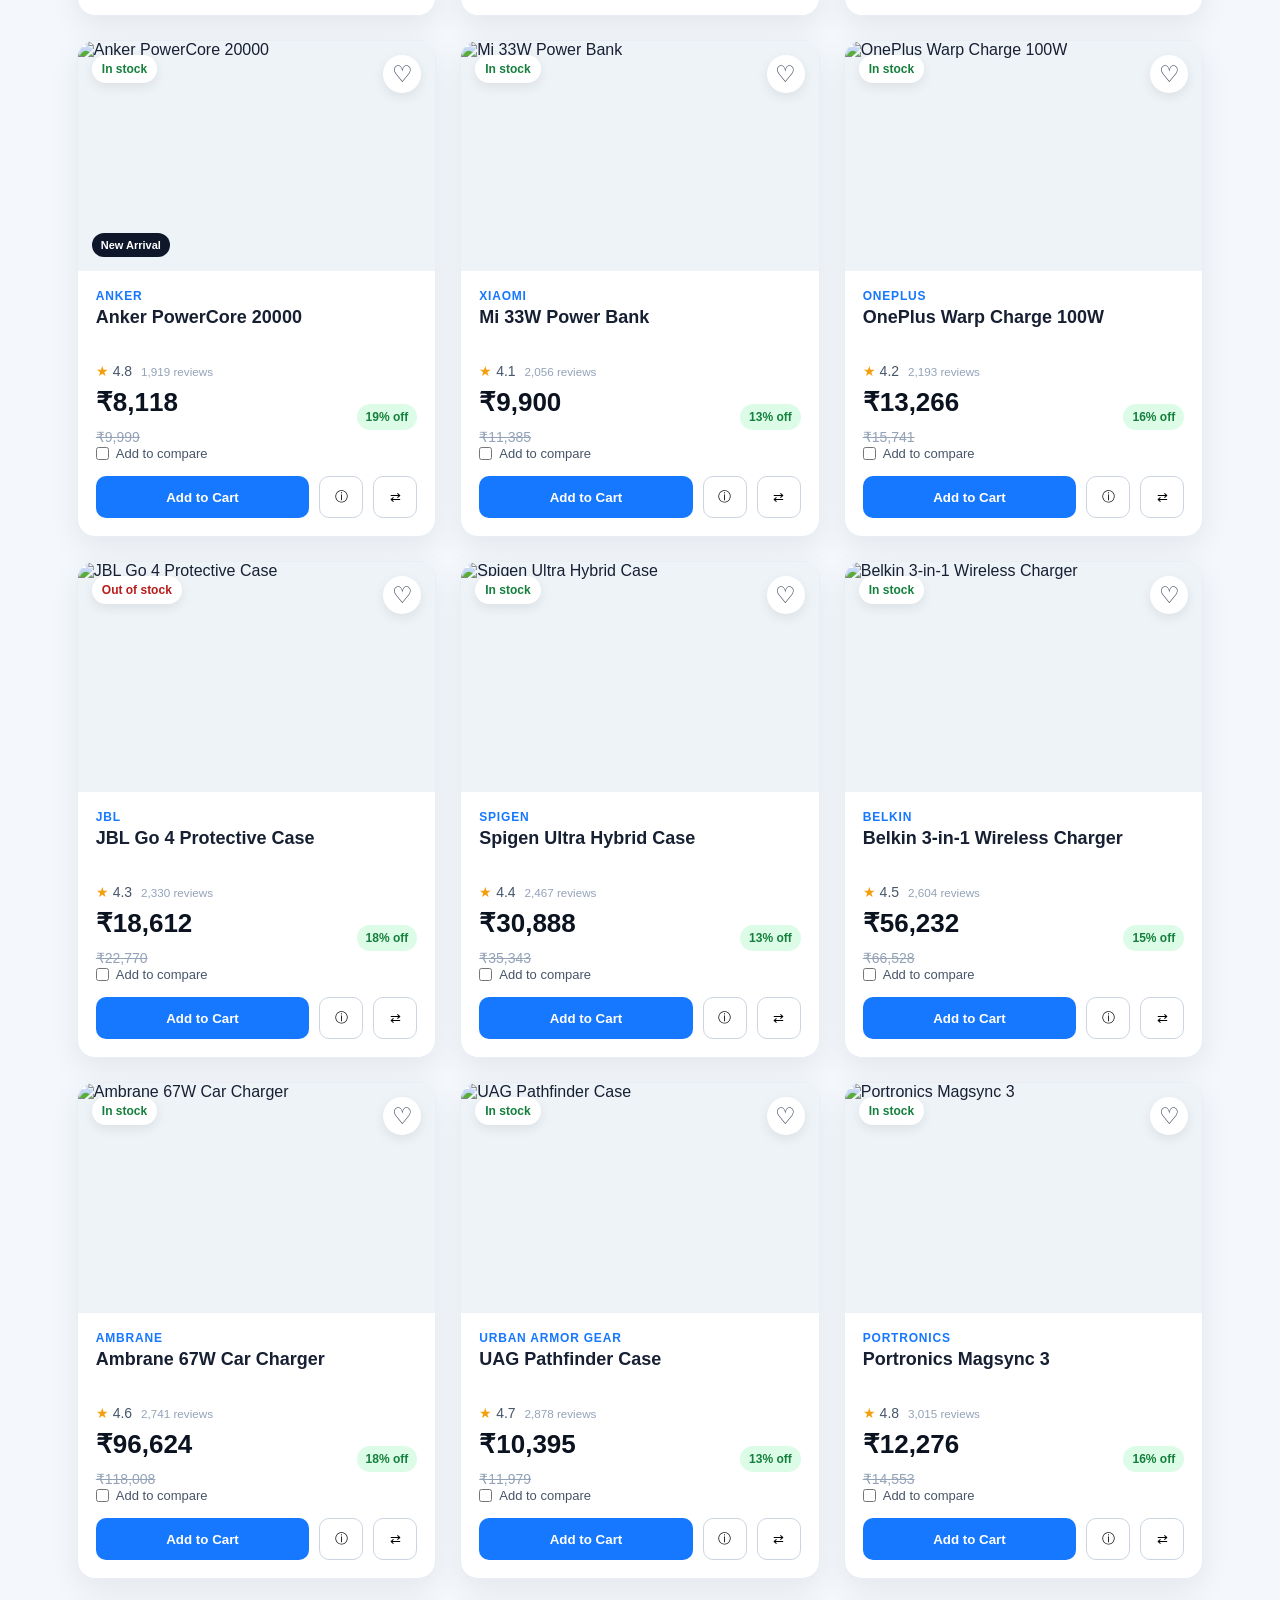
==== commit d4f224f5: "Upgrade electronics catalogue and shopping features Co-authored-by: Copilot <223556219+Copilot@users" ====
--- a/index.html
+++ b/index.html
@@ -35,6 +35,7 @@
 
     <ul id="navLinks" class="nav-links">
         <li><a href="#home" class="nav-link active" data-nav-target="home">Home</a></li>
+        <li><button class="nav-link" type="button" onclick="openCart()">Cart <span id="cartCount" class="nav-count">0</span></button></li>
         <li><a href="#categories" class="nav-link" data-nav-target="categories" onclick="showNearbyShops(); return false;">Nearby Shops</a></li>
         <li><a href="#comparisonSection" class="nav-link" data-nav-target="comparisonSection" onclick="scrollToComparison(); return false;">Compare</a></li>
         <li class="nav-dropdown">
@@ -165,49 +166,7 @@
     </div>
 
     <div class="category-container">
-
-        <div
-            class="category"
-            onclick="filterCategory('Mobile')"
-        >
-            📱 Mobiles
-        </div>
-
-        <div
-            class="category"
-            onclick="filterCategory('Laptop')"
-        >
-            💻 Laptops
-        </div>
-
-        <div
-            class="category"
-            onclick="filterCategory('TV')"
-        >
-            📺 TVs
-        </div>
-
-        <div
-            class="category"
-            onclick="filterCategory('Headphones')"
-        >
-            🎧 Headphones
-        </div>
-
-        <div
-            class="category"
-            onclick="filterCategory('Camera')"
-        >
-            📷 Cameras
-        </div>
-
-        <div
-            class="category"
-            onclick="filterCategory('Gaming')"
-        >
-            🎮 Gaming
-        </div>
-
+        <!-- Categories are populated from catalog.js -->
     </div>
 
 </section>
@@ -256,6 +215,8 @@
                 <option value="rating">
                     Rating
                 </option>
+                <option value="newest">Newest arrivals</option>
+                <option value="bestseller">Bestsellers</option>
 
             </select>
 
@@ -264,8 +225,9 @@
     </div>
 
     <div class="advanced-filters">
-        <label>Brand<select id="brandFilter" onchange="applyAdvancedFilters()"><option value="">All brands</option><option>Samsung</option><option>Apple</option><option>HP</option><option>Dell</option><option>Sony</option><option>Canon</option></select></label>
+        <label>Brand<select id="brandFilter" onchange="applyAdvancedFilters()"><option value="">All brands</option></select></label>
         <label>Min rating<select id="ratingFilter" onchange="applyAdvancedFilters()"><option value="0">Any rating</option><option value="4.5">4.5+</option><option value="4.7">4.7+</option><option value="4.8">4.8+</option></select></label>
+        <label>Minimum price<input id="minPriceFilter" type="number" placeholder="₹ 0" oninput="applyAdvancedFilters()"></label>
         <label>Max price<input id="productPriceFilter" type="number" placeholder="e.g. 70000" oninput="applyAdvancedFilters()"></label>
         <label>Nearby radius<select id="radiusFilter" onchange="applyAdvancedFilters()"><option value="999">Any radius</option><option value="2">Within 2 km</option><option value="5">Within 5 km</option><option value="10">Within 10 km</option></select></label>
         <button class="filter-reset" onclick="resetAdvancedFilters()">Reset</button>
@@ -275,7 +237,7 @@
         <div><p class="eyebrow">SMART MATCH</p><h3>Find the right electronics</h3></div>
         <div class="recommendation-controls">
             <label>Budget<input id="recommendBudget" type="number" placeholder="₹ 60000"></label>
-            <label>Category<select id="recommendCategory"><option value="">Any</option><option>Mobile</option><option>Laptop</option><option>TV</option><option>Headphones</option><option>Camera</option><option>Gaming</option></select></label>
+            <label>Category<select id="recommendCategory"><option value="">Any</option><option>Smartphones</option><option>Laptops &amp; Computers</option><option>Headphones &amp; Audio</option><option>Smartwatches</option><option>Gaming Accessories</option><option>Mobile Accessories</option><option>Cameras &amp; Photography</option><option>TVs &amp; Home Entertainment</option><option>Computer Accessories</option><option>Smart Home Devices</option><option>Storage Devices</option><option>Printers &amp; Scanners</option><option>Networking Devices</option><option>Tablets &amp; E-Readers</option><option>Electronic Components</option></select></label>
             <button class="primary-btn" onclick="recommendProducts()">Recommend</button>
         </div>
         <div id="recommendationResults"></div>
@@ -475,6 +437,7 @@
 
 
     <script src="https://unpkg.com/leaflet@1.9.4/dist/leaflet.js"></script>
+    <script src="catalog.js"></script>
     <script src="app.js"></script>
     <script src="features.js"></script>
     <script src="improvements.js"></script>
--- a/style.css
+++ b/style.css
@@ -619,6 +619,13 @@
 .availability-badge.in-stock { color:#15803d; }.availability-badge.out-stock { color:#b91c1c; }
 .wishlist-button { position:absolute; right:14px; top:14px; z-index:2; width:38px; height:38px; border:0; border-radius:50%; background:white; color:#334155; font-size:23px; cursor:pointer; box-shadow:0 4px 12px rgba(0,0,0,.08); }
 .wishlist-button.active { color:#ef4444; }
+.category-container { grid-template-columns:repeat(5,minmax(0,1fr)); }
+.category { border:1px solid #e2e8f0; background:white; min-height:92px; display:flex; flex-direction:column; align-items:center; justify-content:center; gap:7px; color:#334155; cursor:pointer; }
+.category span { font-size:28px; }
+.label-badge { position:absolute; left:14px; bottom:14px; z-index:3; border-radius:999px; padding:6px 9px; background:#0f172a; color:white; font-size:11px; font-weight:800; }
+.price-row { display:flex; justify-content:space-between; align-items:center; gap:10px; }.price-row del { color:#94a3b8; font-size:14px; }.discount-badge { border-radius:999px; background:#dcfce7; color:#15803d; padding:6px 9px; font-size:12px; font-weight:800; }
+.product-detail { display:grid; grid-template-columns:320px 1fr; gap:24px; }.product-detail>img { width:100%; height:280px; object-fit:cover; border-radius:14px; }.detail-price { display:flex; align-items:center; gap:10px; margin:12px 0; }.detail-price strong{font-size:28px}.detail-price del{color:#94a3b8}.detail-actions{display:flex;gap:8px;flex-wrap:wrap}.detail-specifications{display:grid;grid-template-columns:repeat(2,minmax(0,1fr));gap:8px;margin-top:18px}.detail-specifications div{display:flex;justify-content:space-between;gap:12px;background:#f8fafc;border-radius:9px;padding:10px;font-size:13px}.related-products{margin-top:22px}.related-products>div{display:grid;grid-template-columns:repeat(4,minmax(0,1fr));gap:10px}.related-products button{border:1px solid #e2e8f0;background:white;border-radius:10px;padding:8px;text-align:left}.related-products img{width:100%;height:100px;object-fit:cover;border-radius:8px}.related-products strong,.related-products span{display:block;font-size:12px;margin-top:5px}
+.cart-row{display:grid;grid-template-columns:70px 1fr auto auto;align-items:center;gap:12px;border-bottom:1px solid #e2e8f0;padding:12px 0}.cart-row img{width:70px;height:70px;object-fit:cover;border-radius:9px}.cart-row div{display:grid;gap:4px}.quantity-controls{display:flex!important;grid-auto-flow:column;align-items:center}.quantity-controls button{width:32px;height:32px;border:1px solid #cbd5e1;background:white;border-radius:7px}.remove-cart{border:0;background:#fee2e2;color:#b91c1c;border-radius:8px;padding:8px}.cart-summary{display:flex;justify-content:space-between;margin:18px 0;padding:15px;background:#f8fafc;border-radius:10px}.full-width{width:100%;margin-top:8px}
 .product-info { padding:18px; }.product-info h3 { min-height:48px; font-size:18px; }.product-info .brand { color:#1677ff; text-transform:uppercase; letter-spacing:.8px; font-size:12px; font-weight:800; margin-bottom:4px; }
 .product-rating { color:#475569; font-size:14px; margin:8px 0; }.product-rating span { color:#f59e0b; }.product-rating small { margin-left:5px; color:#94a3b8; }
 .starting-label { color:#64748b!important; font-size:13px!important; }.price { color:#0b1220; font-size:26px; font-weight:850; margin-bottom:10px; }
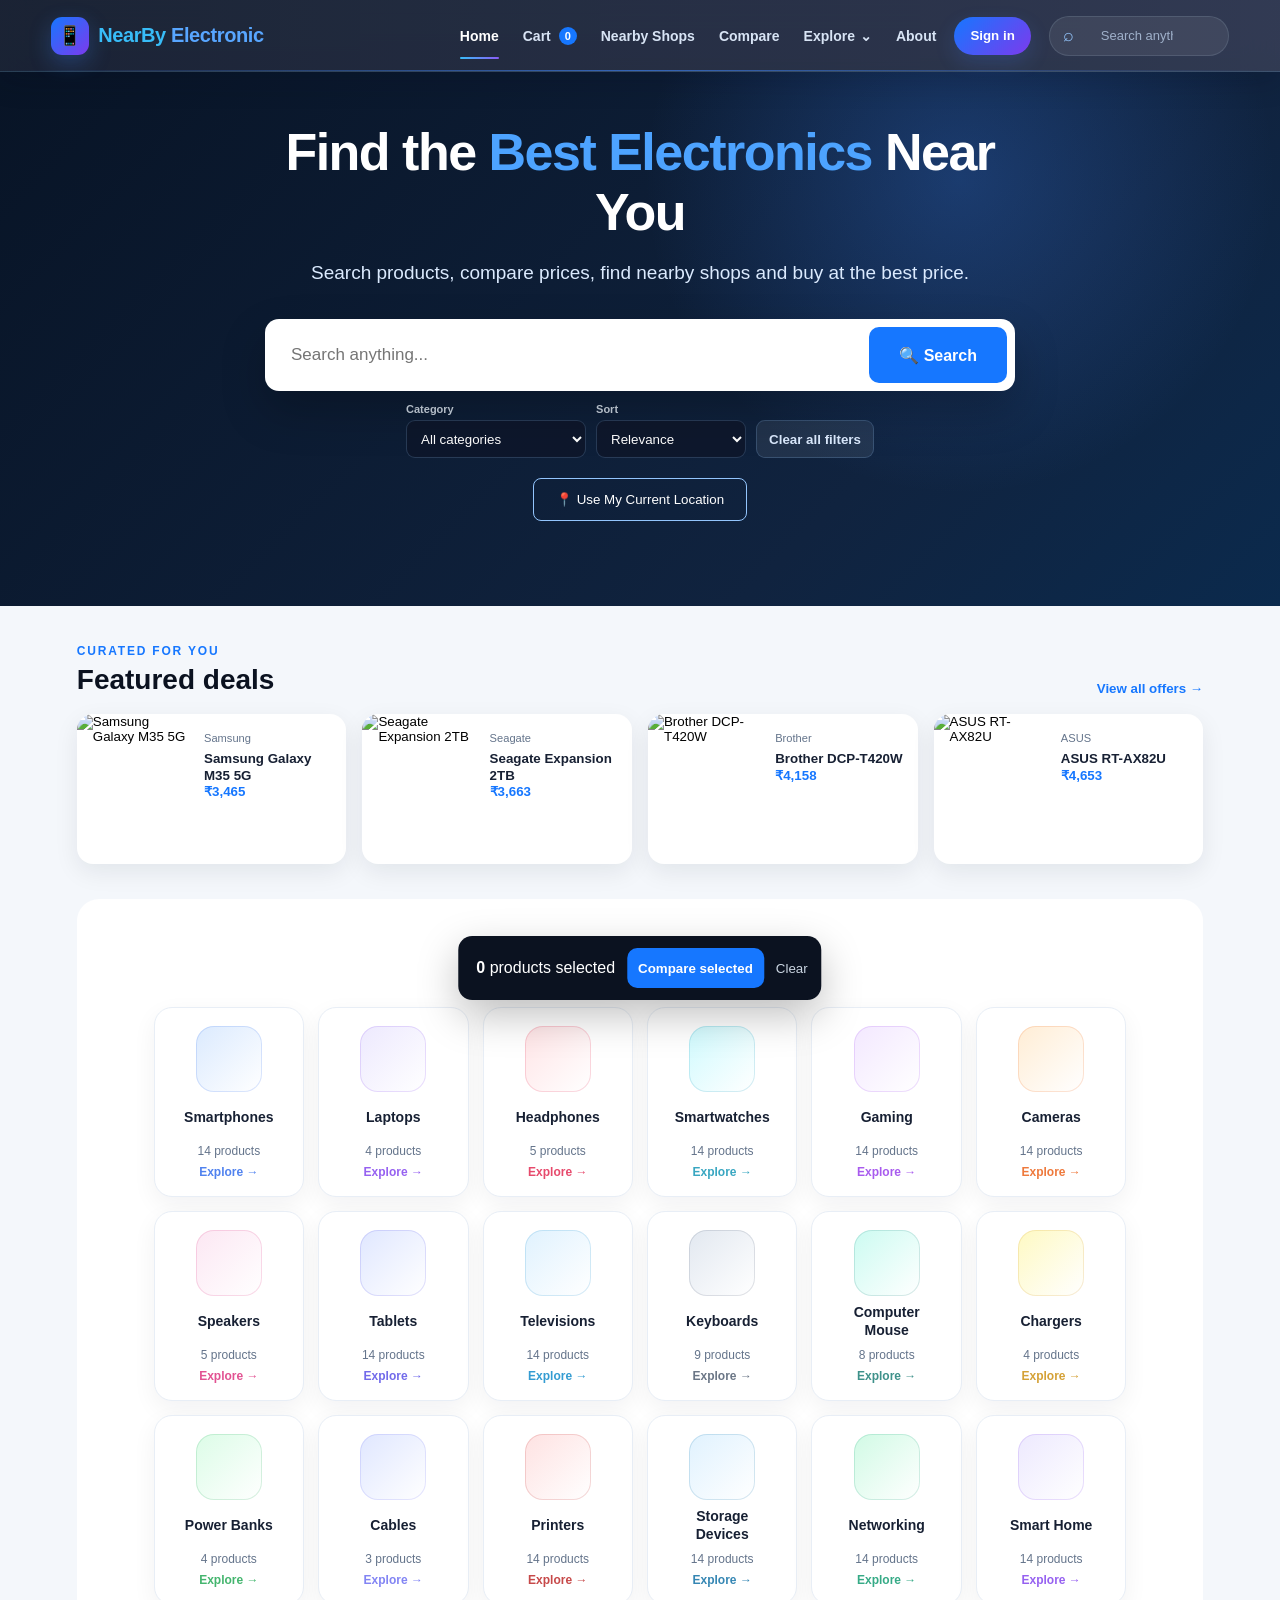
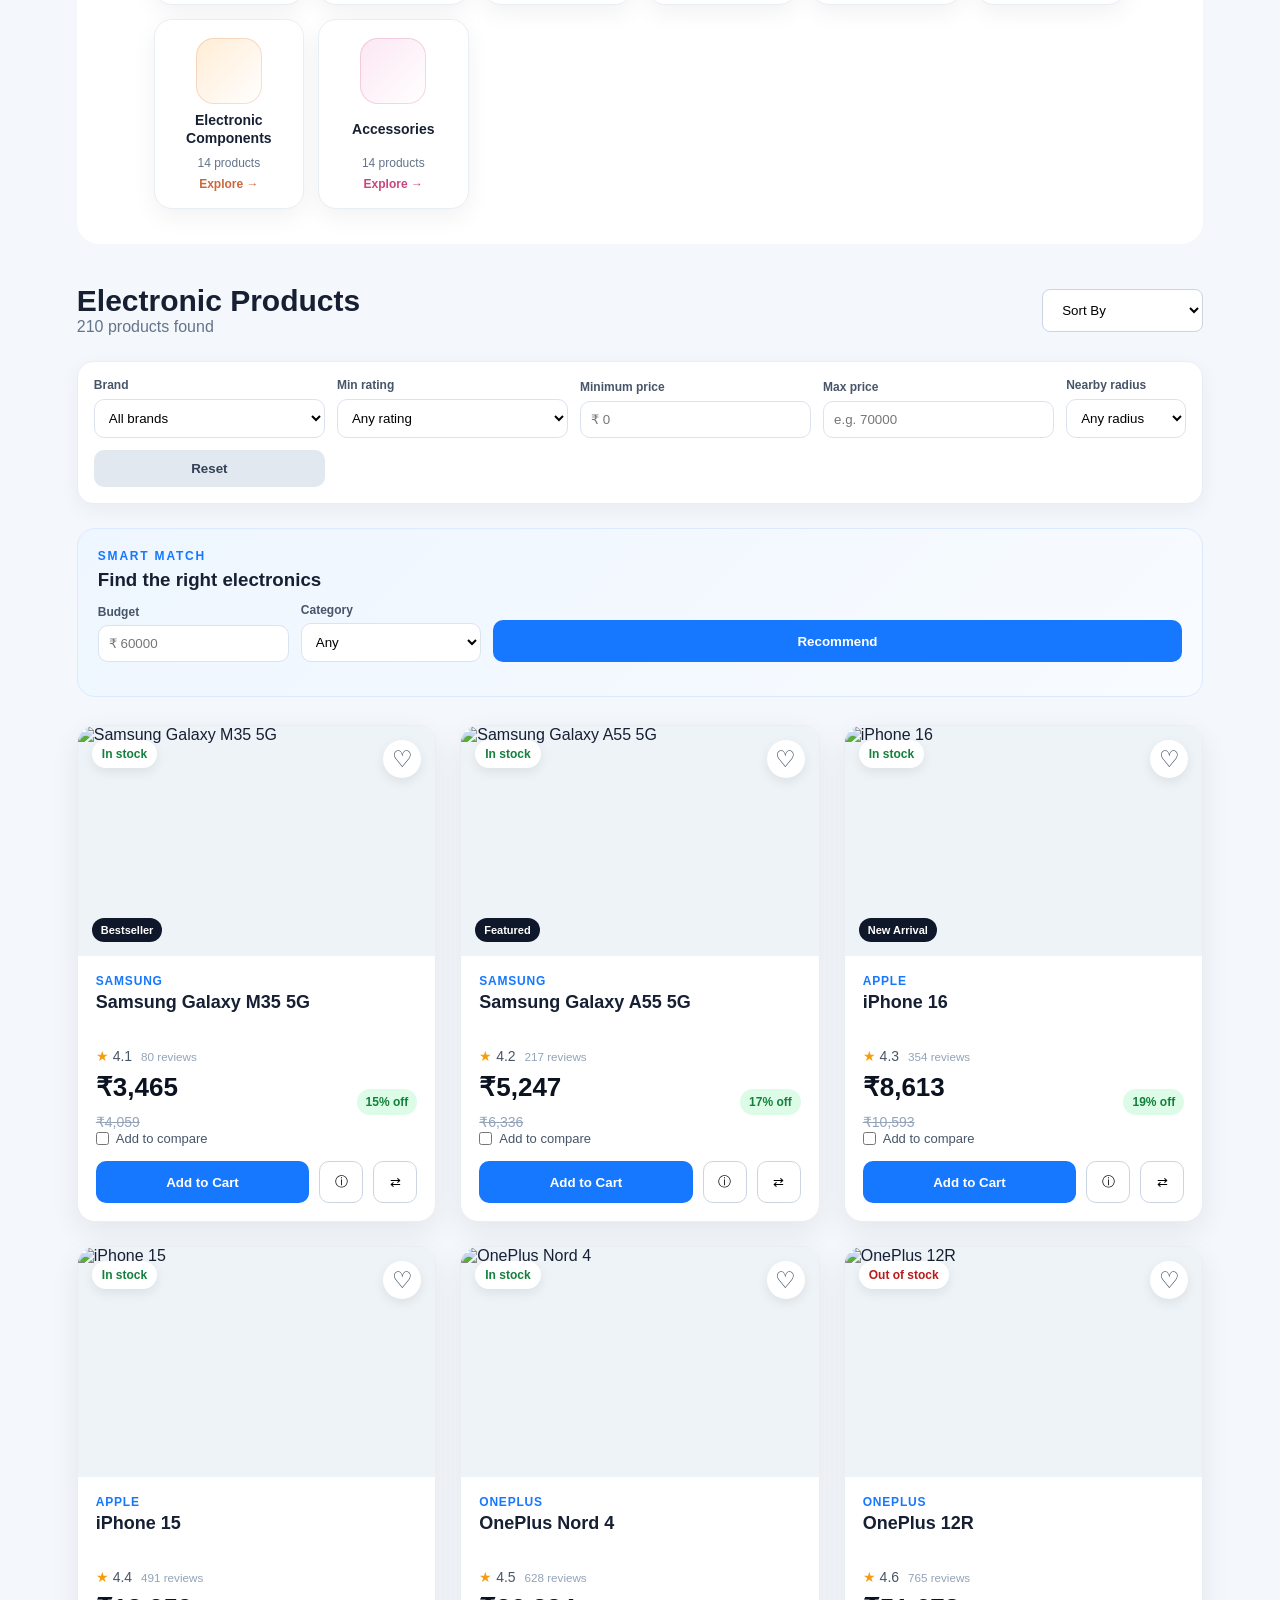
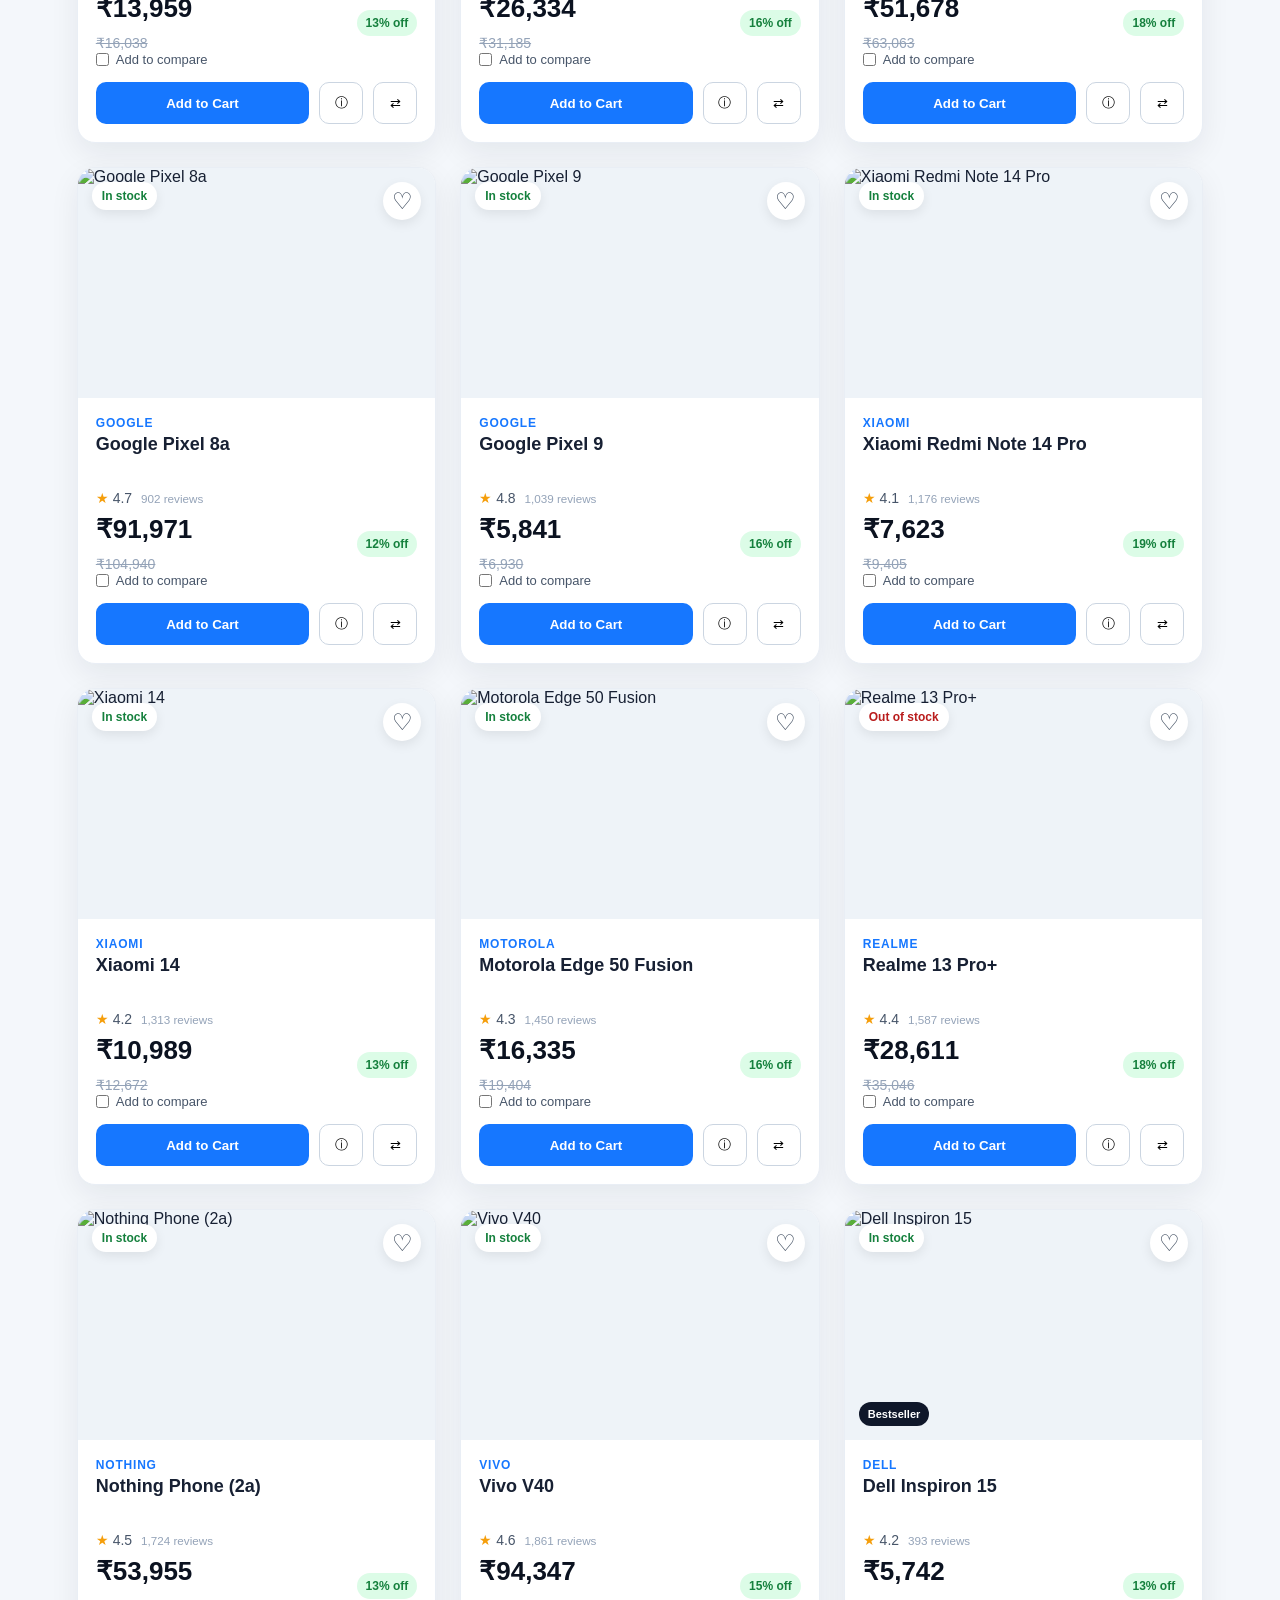
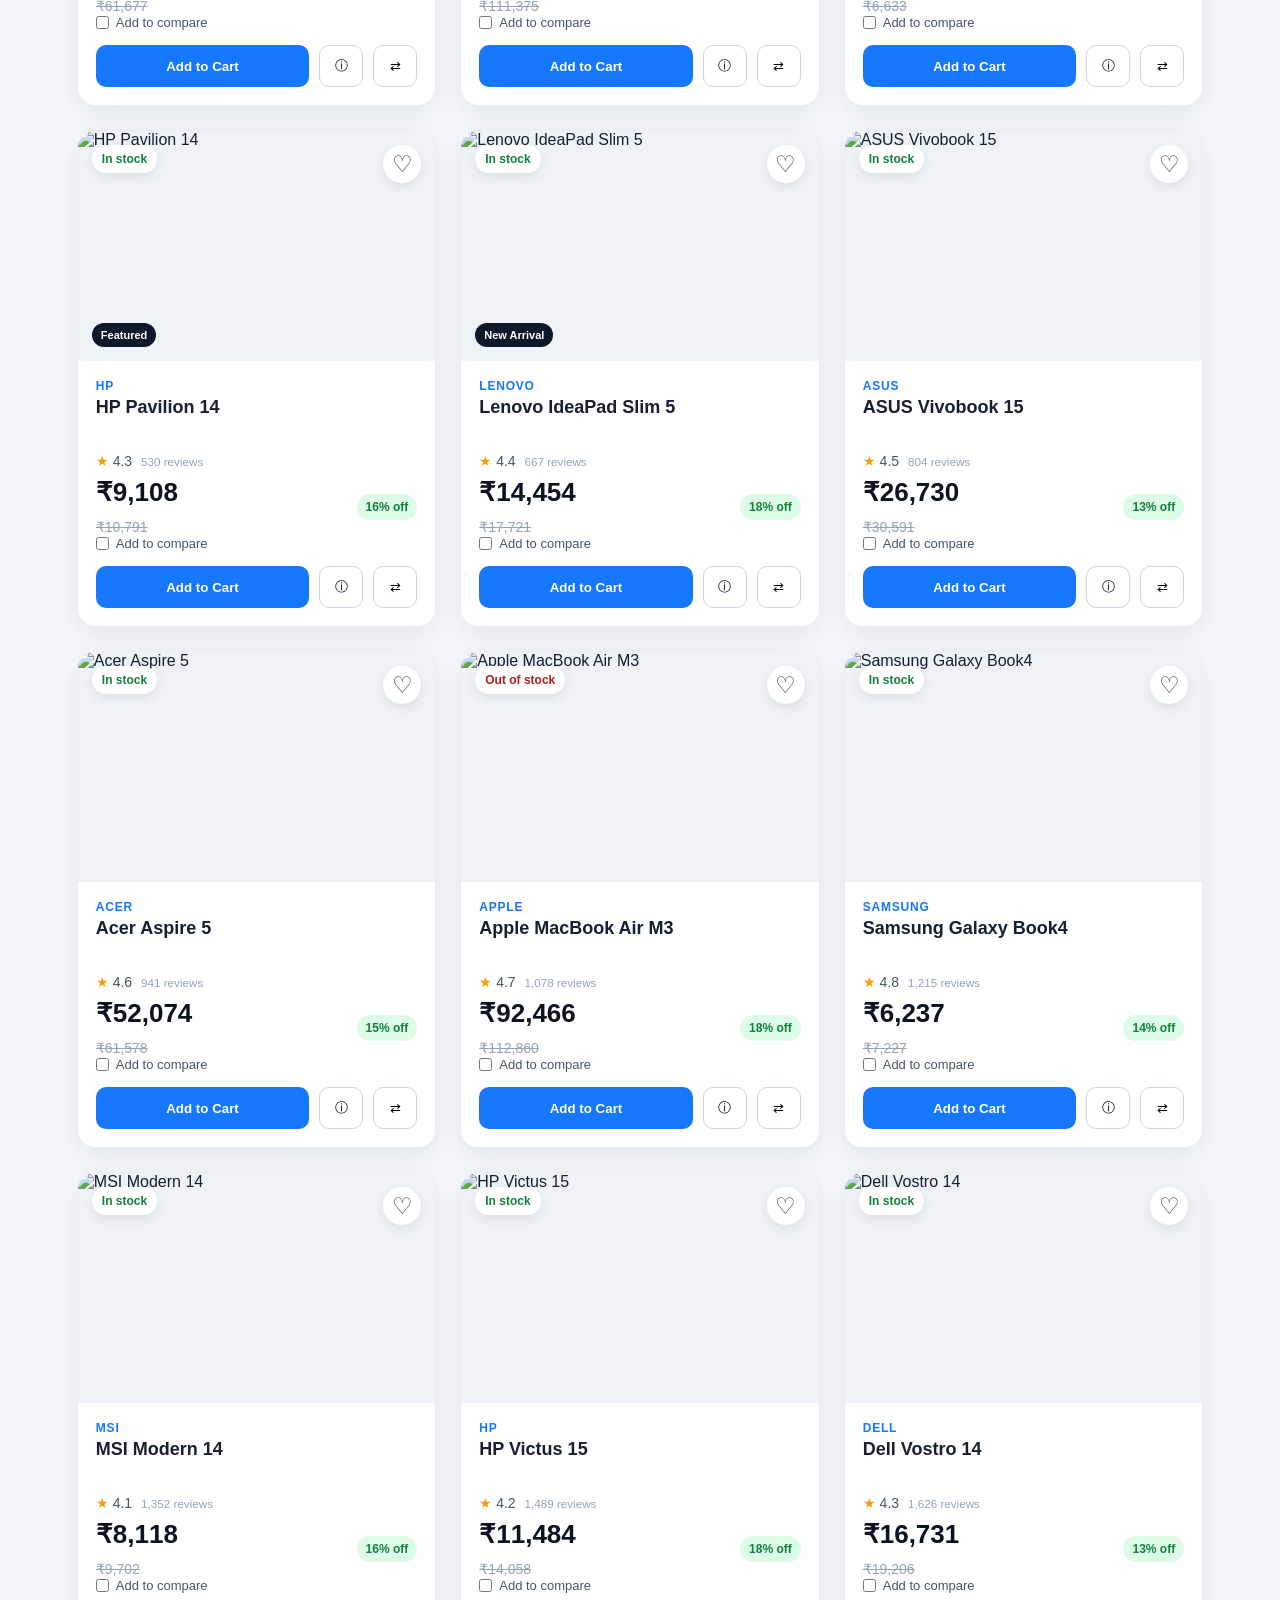
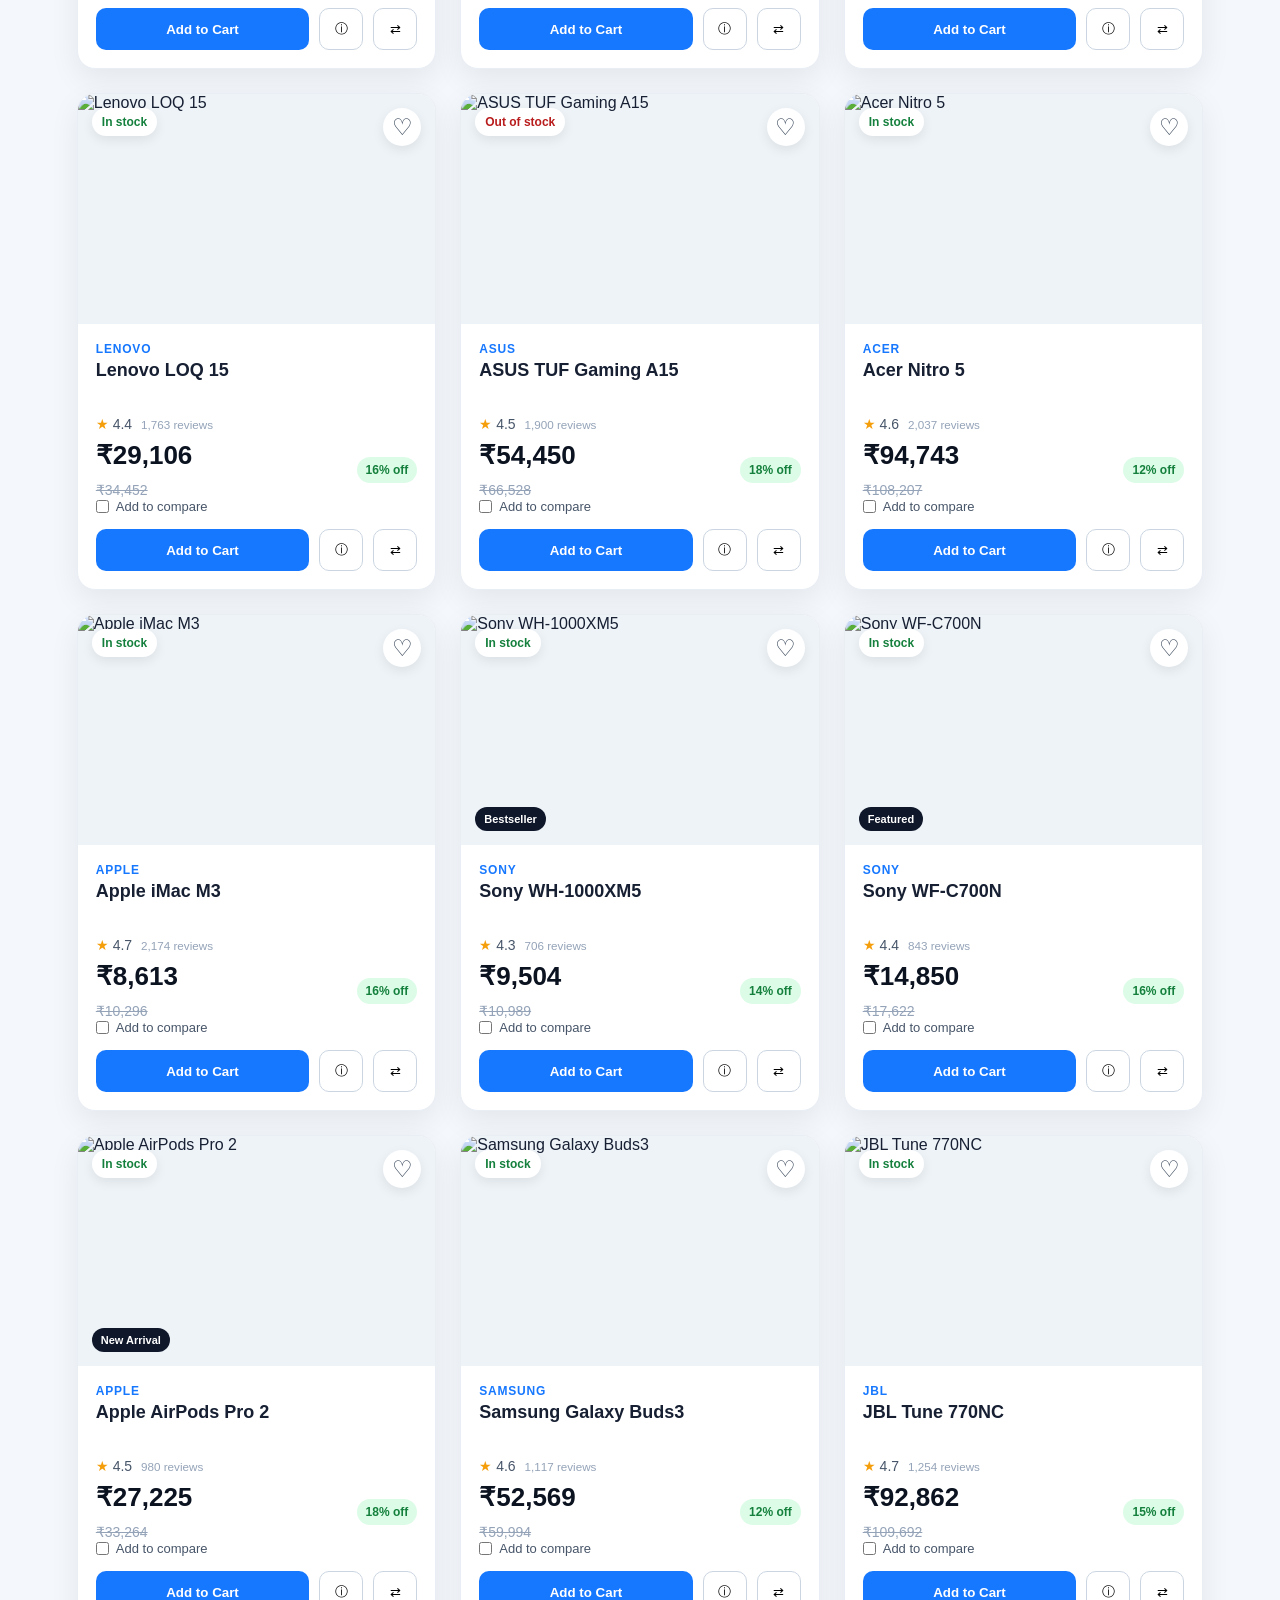
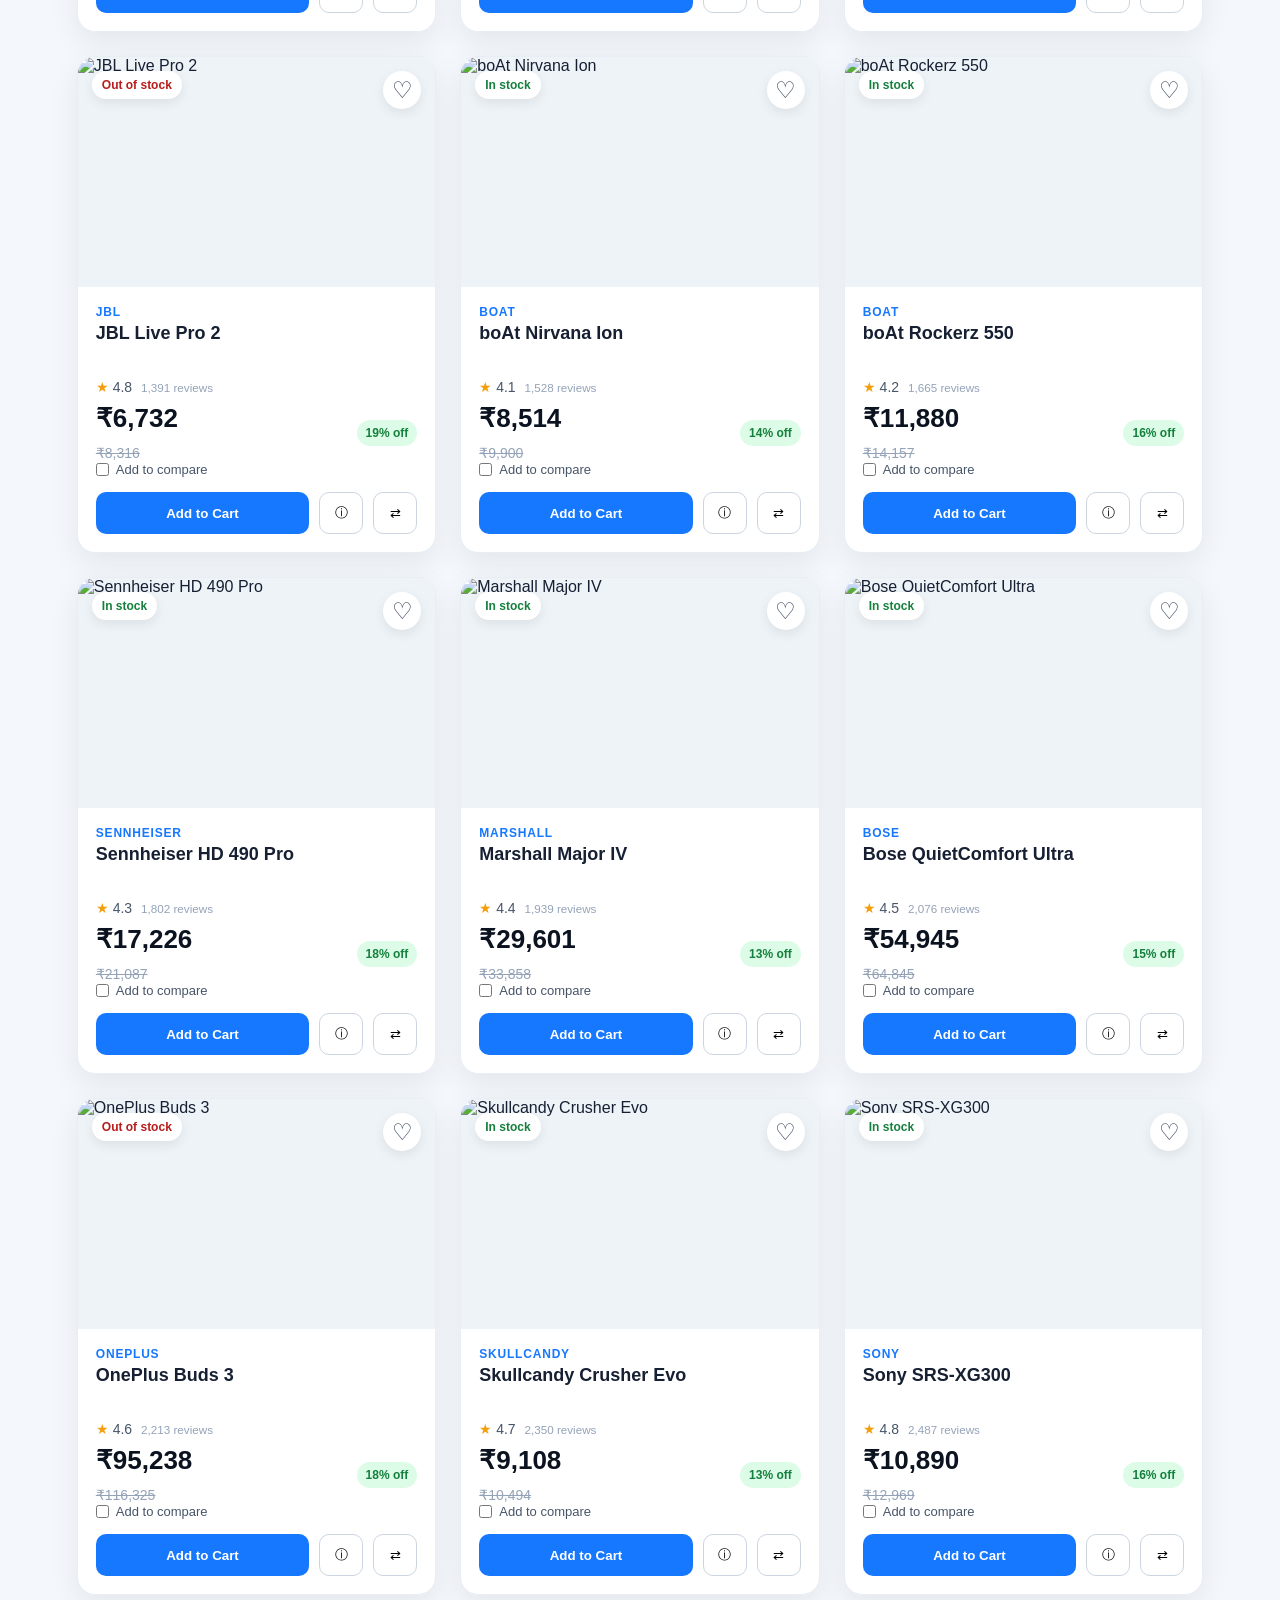
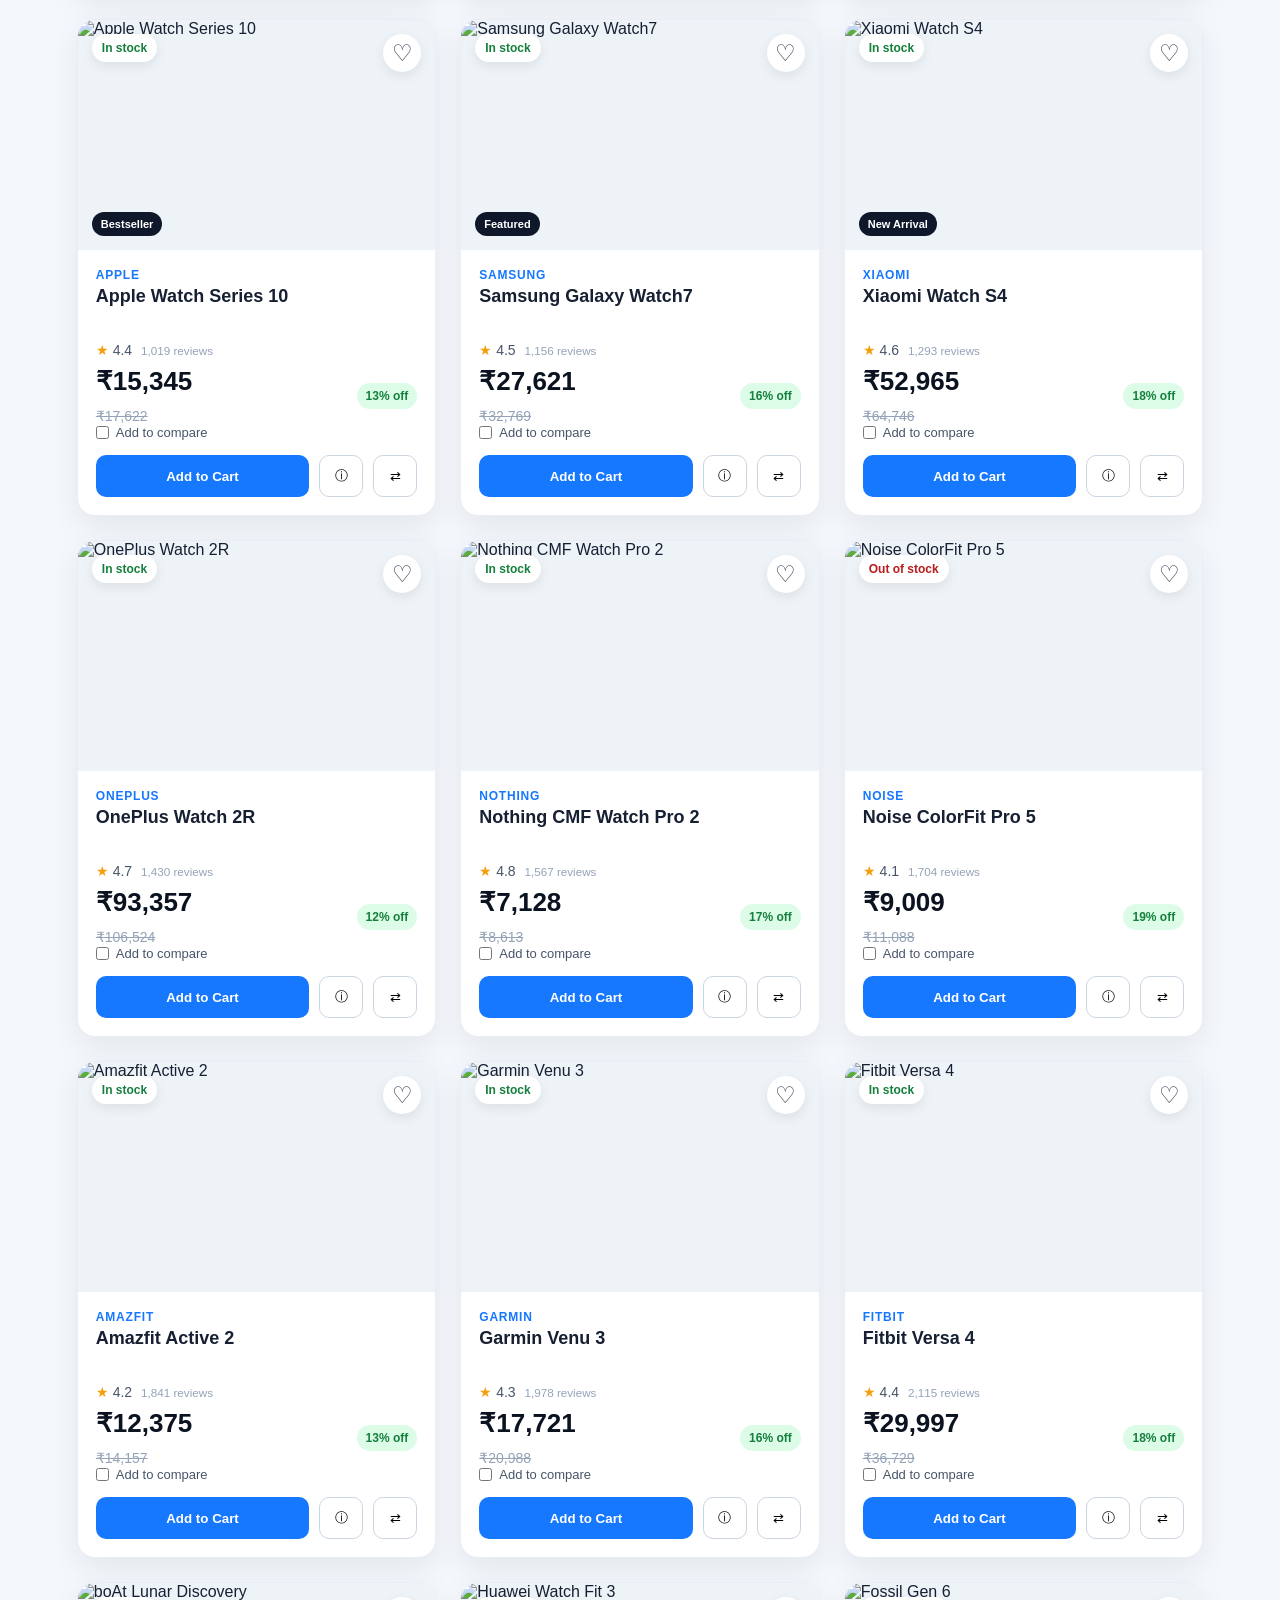
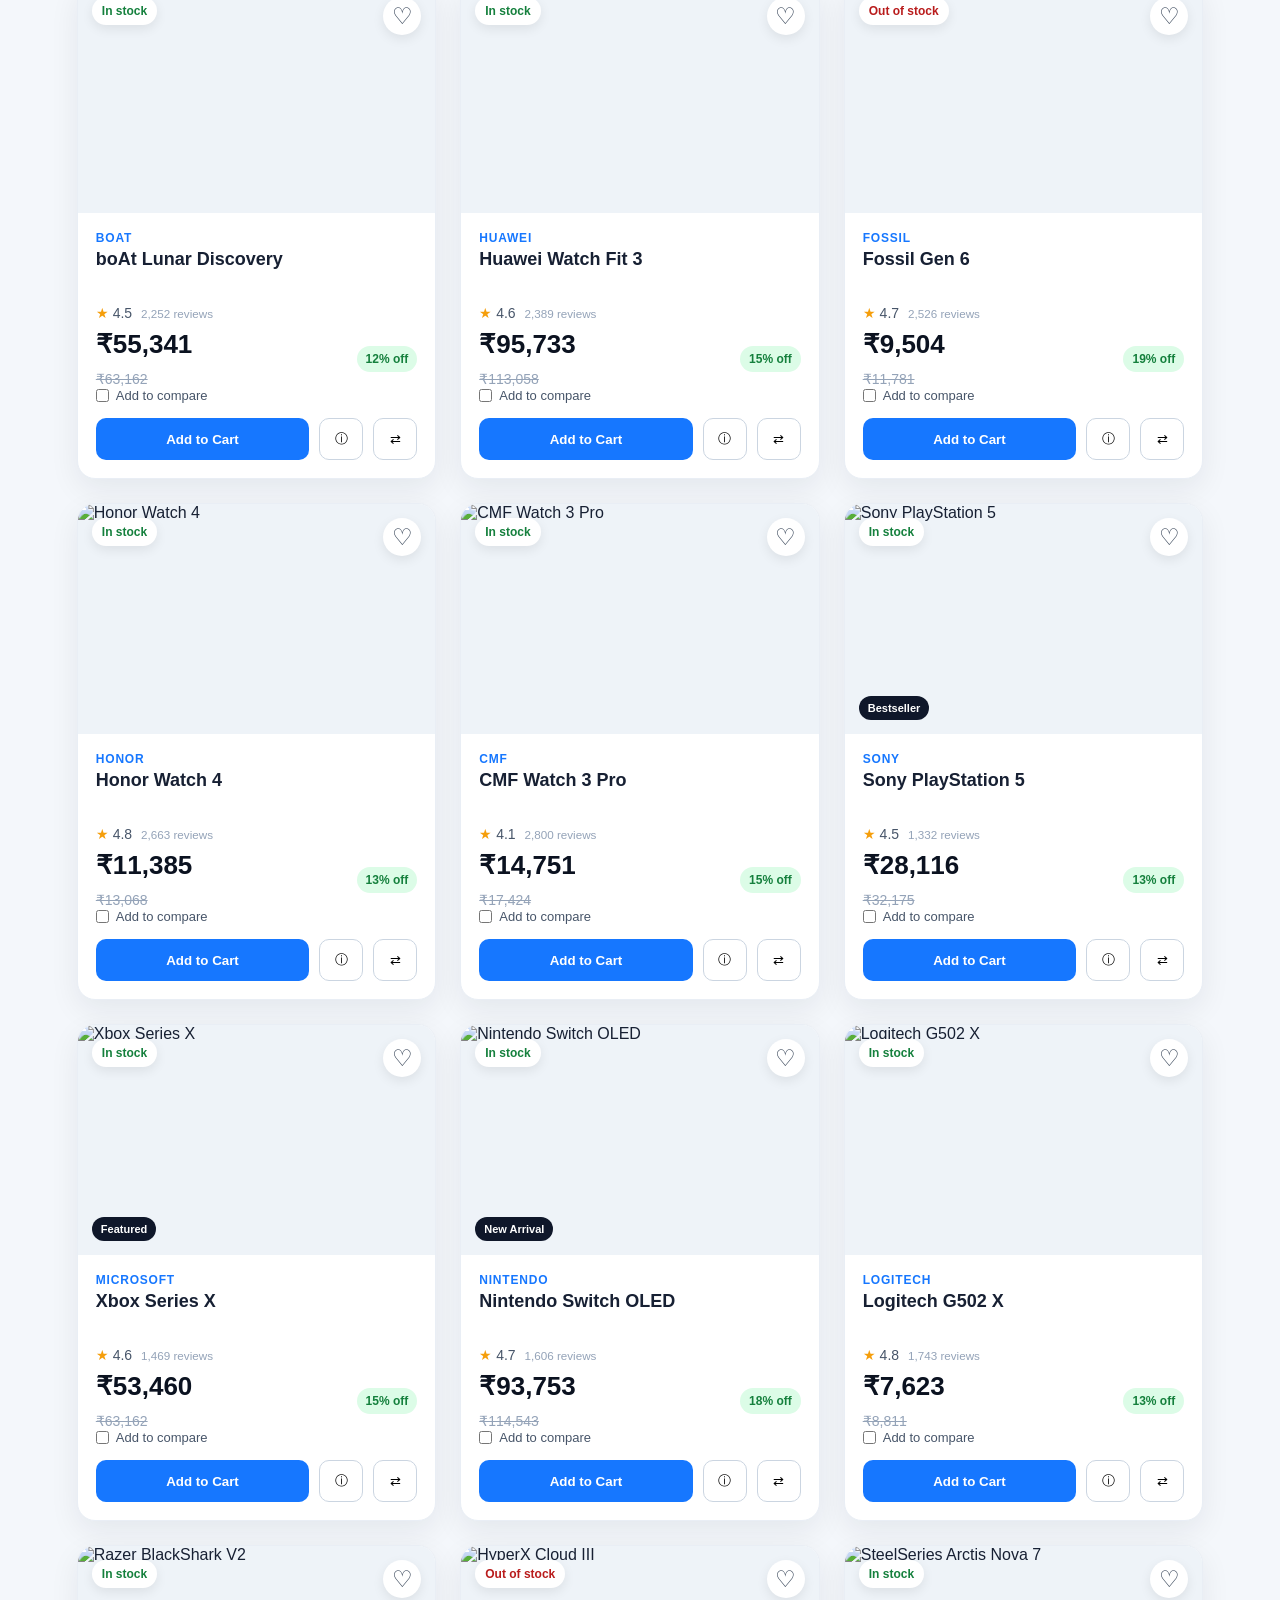
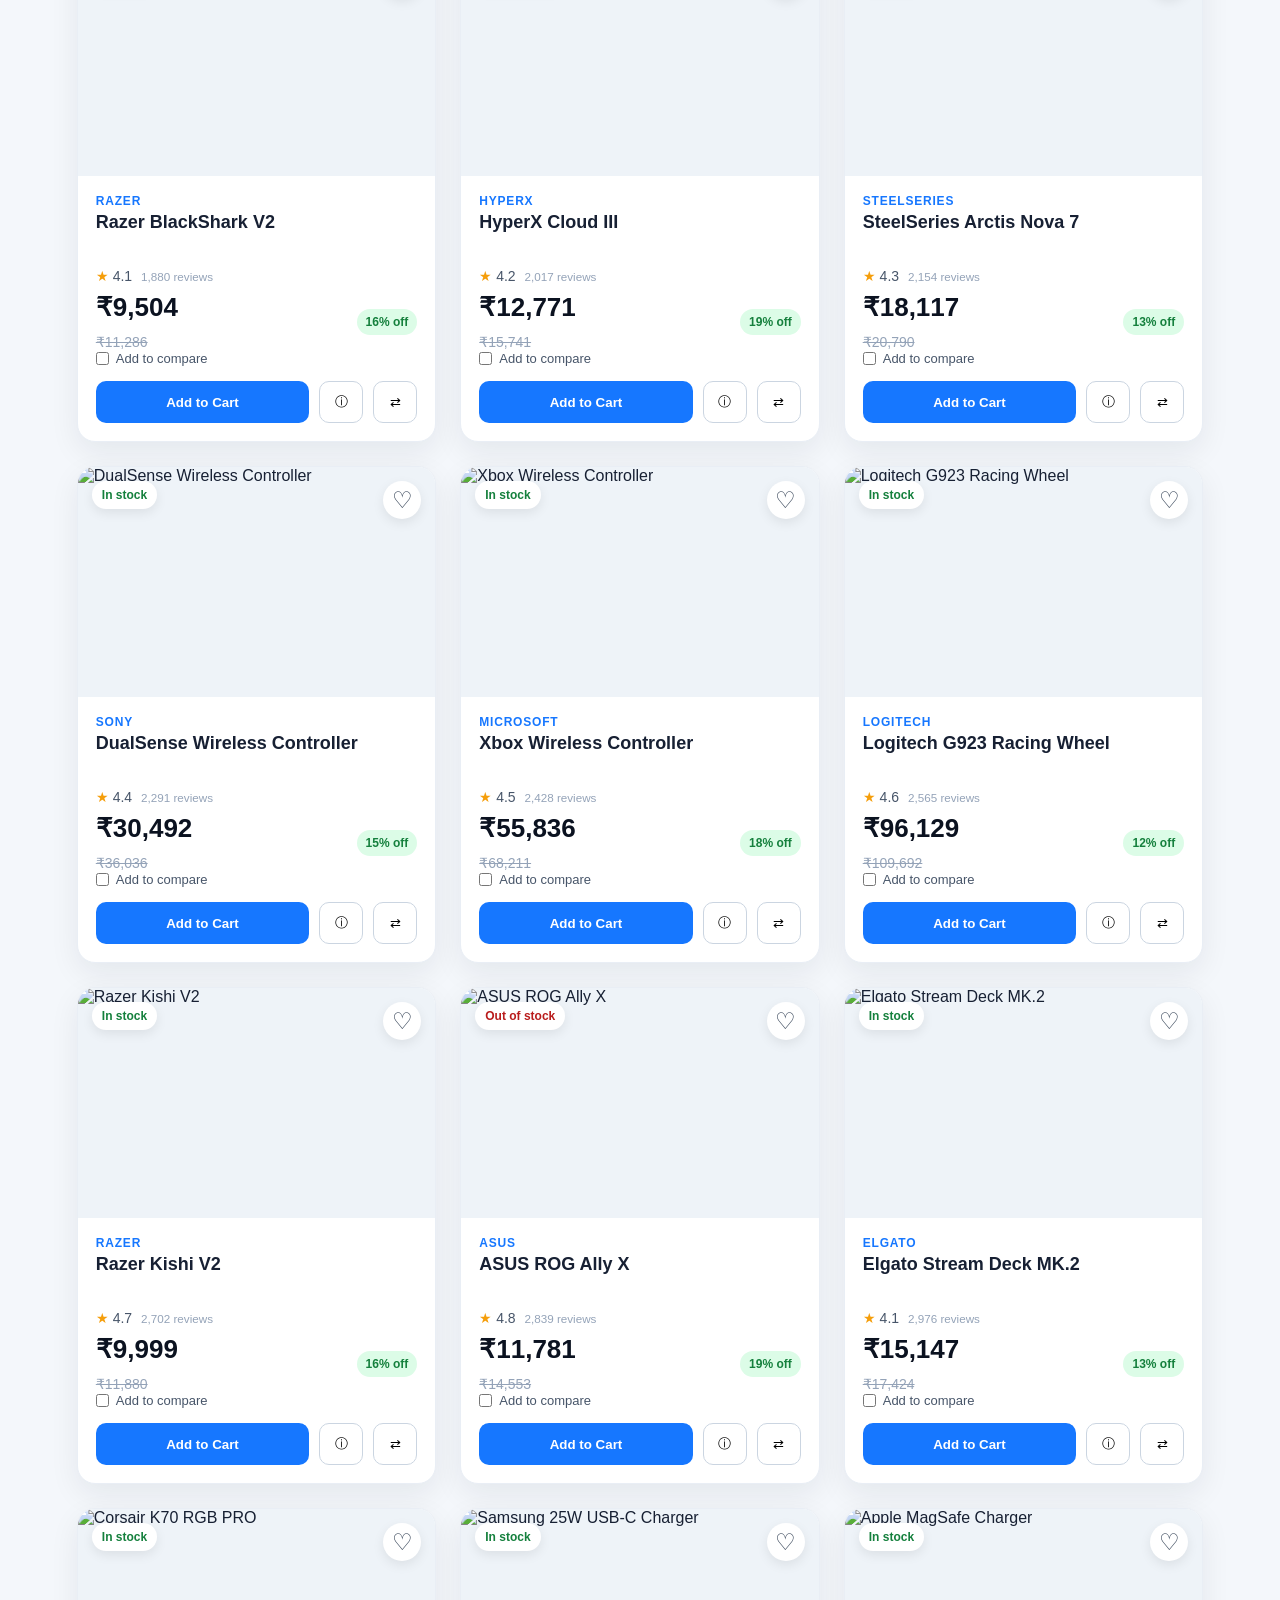
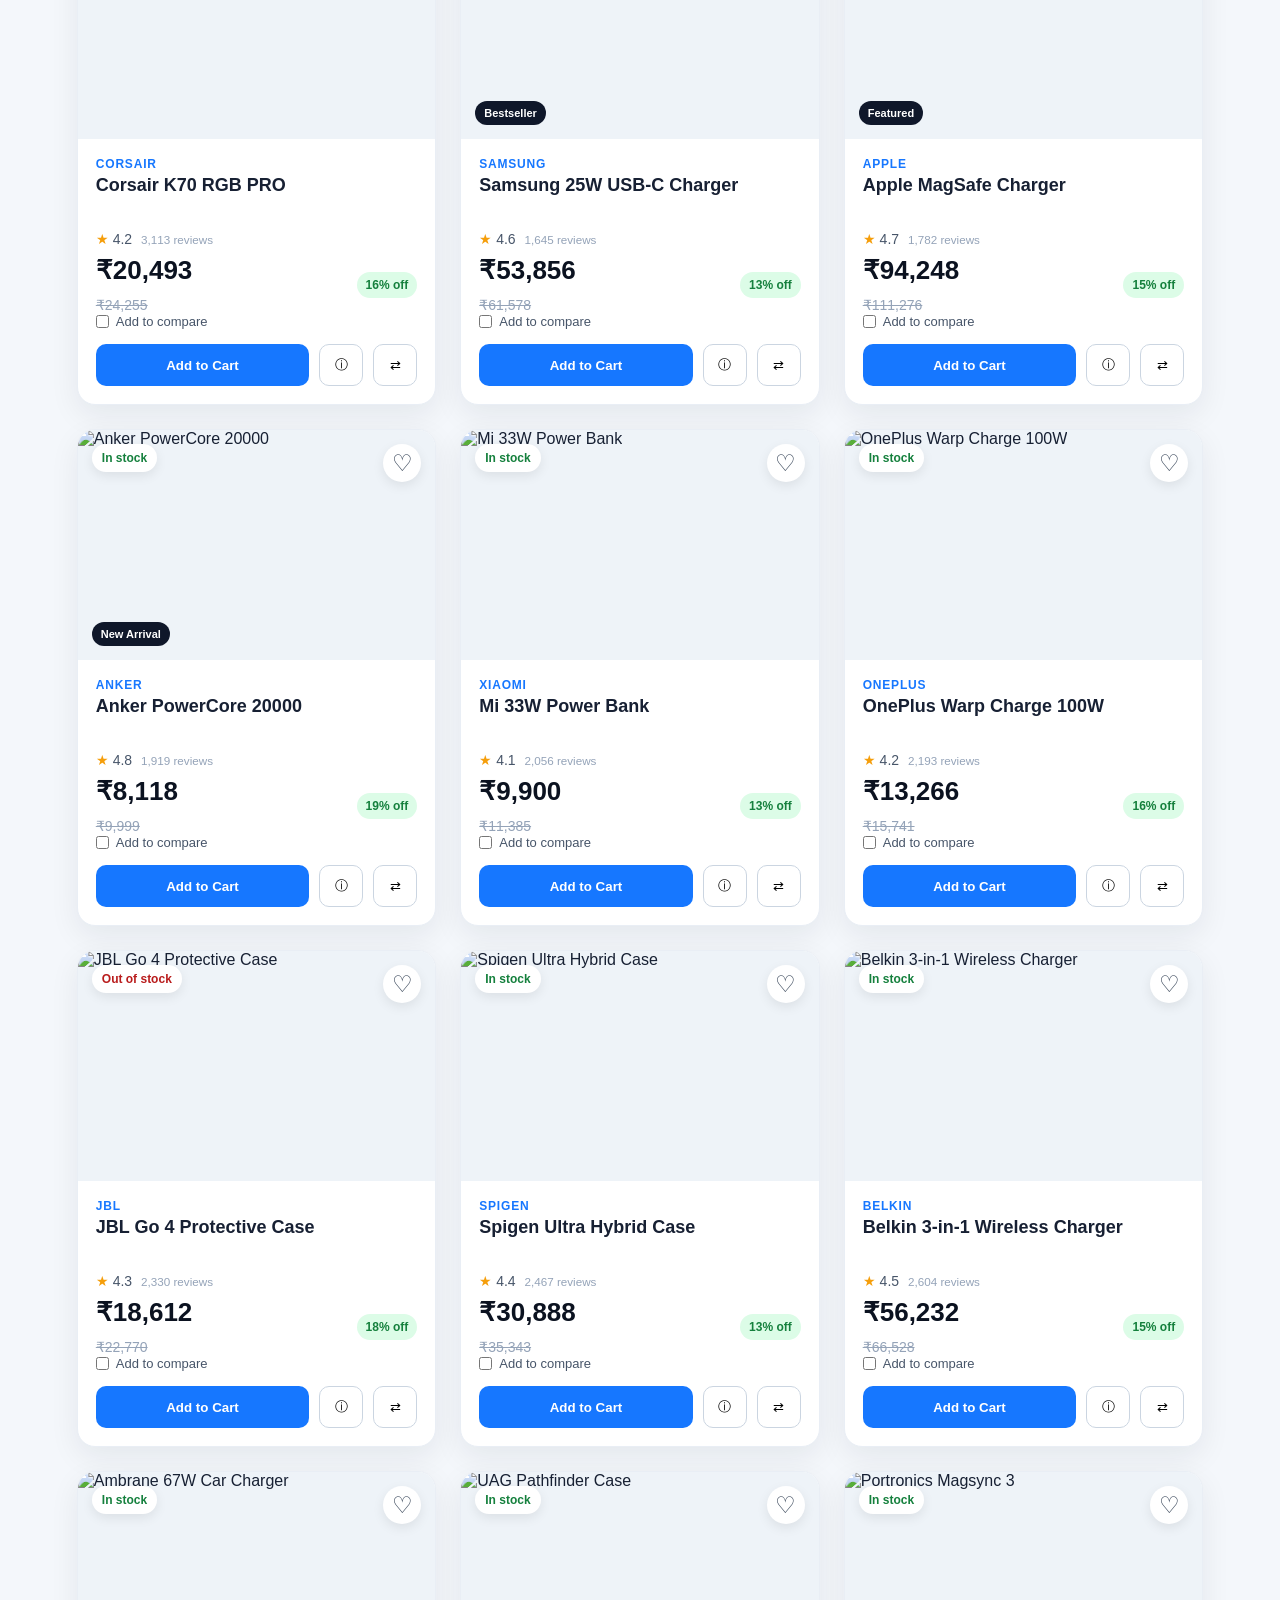
==== commit 5b61146b: "Upgrade category cards with unique Lucide icons Co-authored-by: Copilot <223556219+Copilot@users.nor" ====
--- a/index.html
+++ b/index.html
@@ -15,6 +15,7 @@
     
     <link rel="stylesheet" href="style.css">
     <link rel="stylesheet" href="owner_wishlist.css">
+    <script src="https://unpkg.com/lucide@0.468.0/dist/umd/lucide.min.js"></script>
 </head>
 
 <body>
--- a/style.css
+++ b/style.css
@@ -619,9 +619,17 @@
 .availability-badge.in-stock { color:#15803d; }.availability-badge.out-stock { color:#b91c1c; }
 .wishlist-button { position:absolute; right:14px; top:14px; z-index:2; width:38px; height:38px; border:0; border-radius:50%; background:white; color:#334155; font-size:23px; cursor:pointer; box-shadow:0 4px 12px rgba(0,0,0,.08); }
 .wishlist-button.active { color:#ef4444; }
-.category-container { grid-template-columns:repeat(5,minmax(0,1fr)); }
-.category { border:1px solid #e2e8f0; background:white; min-height:92px; display:flex; flex-direction:column; align-items:center; justify-content:center; gap:7px; color:#334155; cursor:pointer; }
-.category span { font-size:28px; }
+.category-container { grid-template-columns:repeat(6,minmax(0,1fr)); gap:14px; }
+.category { --category-accent:#1677ff; --category-tint:#dbeafe; border:1px solid #e8eef6; background:white; min-height:190px; border-radius:18px; display:flex; flex-direction:column; align-items:center; justify-content:center; gap:7px; color:#334155; cursor:pointer; box-shadow:0 8px 24px rgba(15,23,42,.055); transition:transform .22s ease,box-shadow .22s ease,border-color .22s ease; }
+.category:hover { transform:translateY(-5px) scale(1.015); border-color:var(--category-accent); box-shadow:0 16px 34px rgba(15,23,42,.12); }
+.category-icon-wrap { width:66px;height:66px;border-radius:18px;display:grid;place-items:center;background:linear-gradient(135deg,var(--category-tint),#fff);color:var(--category-accent);box-shadow:inset 0 0 0 1px color-mix(in srgb,var(--category-accent) 16%,transparent);transition:transform .22s ease,box-shadow .22s ease; }
+.category:hover .category-icon-wrap { transform:scale(1.08);box-shadow:0 10px 22px color-mix(in srgb,var(--category-accent) 18%,transparent); }
+.category-icon-wrap svg { width:32px;height:32px;stroke-width:1.8; }
+.category strong { min-height:38px;display:grid;place-items:center;color:#172033;font-size:14px;line-height:1.25;text-align:center; }
+.category-meta { color:#64748b;font-size:12px; }
+.category-explore { color:var(--category-accent);font-size:12px;font-weight:800;opacity:.8; }
+.category-explore b { display:inline-block;transition:transform .2s ease; }
+.category:hover .category-explore b { transform:translateX(4px); }
 .label-badge { position:absolute; left:14px; bottom:14px; z-index:3; border-radius:999px; padding:6px 9px; background:#0f172a; color:white; font-size:11px; font-weight:800; }
 .price-row { display:flex; justify-content:space-between; align-items:center; gap:10px; }.price-row del { color:#94a3b8; font-size:14px; }.discount-badge { border-radius:999px; background:#dcfce7; color:#15803d; padding:6px 9px; font-size:12px; font-weight:800; }
 .product-detail { display:grid; grid-template-columns:320px 1fr; gap:24px; }.product-detail>img { width:100%; height:280px; object-fit:cover; border-radius:14px; }.detail-price { display:flex; align-items:center; gap:10px; margin:12px 0; }.detail-price strong{font-size:28px}.detail-price del{color:#94a3b8}.detail-actions{display:flex;gap:8px;flex-wrap:wrap}.detail-specifications{display:grid;grid-template-columns:repeat(2,minmax(0,1fr));gap:8px;margin-top:18px}.detail-specifications div{display:flex;justify-content:space-between;gap:12px;background:#f8fafc;border-radius:9px;padding:10px;font-size:13px}.related-products{margin-top:22px}.related-products>div{display:grid;grid-template-columns:repeat(4,minmax(0,1fr));gap:10px}.related-products button{border:1px solid #e2e8f0;background:white;border-radius:10px;padding:8px;text-align:left}.related-products img{width:100%;height:100px;object-fit:cover;border-radius:8px}.related-products strong,.related-products span{display:block;font-size:12px;margin-top:5px}
@@ -736,6 +744,7 @@
 }
 @media (max-width:900px) {
     .site-nav { height:64px; }
+    .category-container { grid-template-columns:repeat(4,minmax(0,1fr)); }
     .nav-links { position:absolute!important; left:0!important; right:0!important; top:64px!important; max-height:calc(100vh - 64px); overflow-y:auto; display:none!important; margin:0!important; padding:10px 4%!important; align-items:stretch!important; gap:2px!important; flex-direction:column!important; background:rgba(9,20,42,.98); border-bottom:1px solid rgba(148,163,184,.16); box-shadow:0 18px 40px rgba(2,8,23,.3); }
     .nav-links.open { display:flex!important; }
     .nav-links li { height:auto; }
@@ -750,6 +759,9 @@
 }
 @media (max-width:680px) {
     .logo { font-size:16px; }
+    .category-container { grid-template-columns:repeat(2,minmax(0,1fr)); gap:10px; }
+    .category { min-height:165px; border-radius:15px; }
+    .category-icon-wrap { width:58px;height:58px;border-radius:16px; }
     .logo-icon { width:34px; height:34px; }
     .nav-search { width:42px; margin-left:auto; }
     .nav-search:focus-within { width:calc(100vw - 160px); position:absolute; left:96px; right:auto; z-index:1200; background:#111c33; }
@@ -771,3 +783,9 @@
     .nav-suggestions{position:absolute;width:min(330px,calc(100vw - 32px));left:auto;right:0;top:48px}
     .nav-search-clear{display:flex;align-items:center;justify-content:center}
 }
+
+/* Premium category grid responsive overrides */
+.category-container { display:grid; grid-template-columns:repeat(6,minmax(0,1fr)); justify-content:stretch; overflow:visible; flex-wrap:nowrap; }
+@media(max-width:1180px){.category-container{grid-template-columns:repeat(5,minmax(0,1fr));}}
+@media(max-width:900px){.category-container{grid-template-columns:repeat(4,minmax(0,1fr));}}
+@media(max-width:680px){.category-container{grid-template-columns:repeat(2,minmax(0,1fr));}.category{flex:none}}
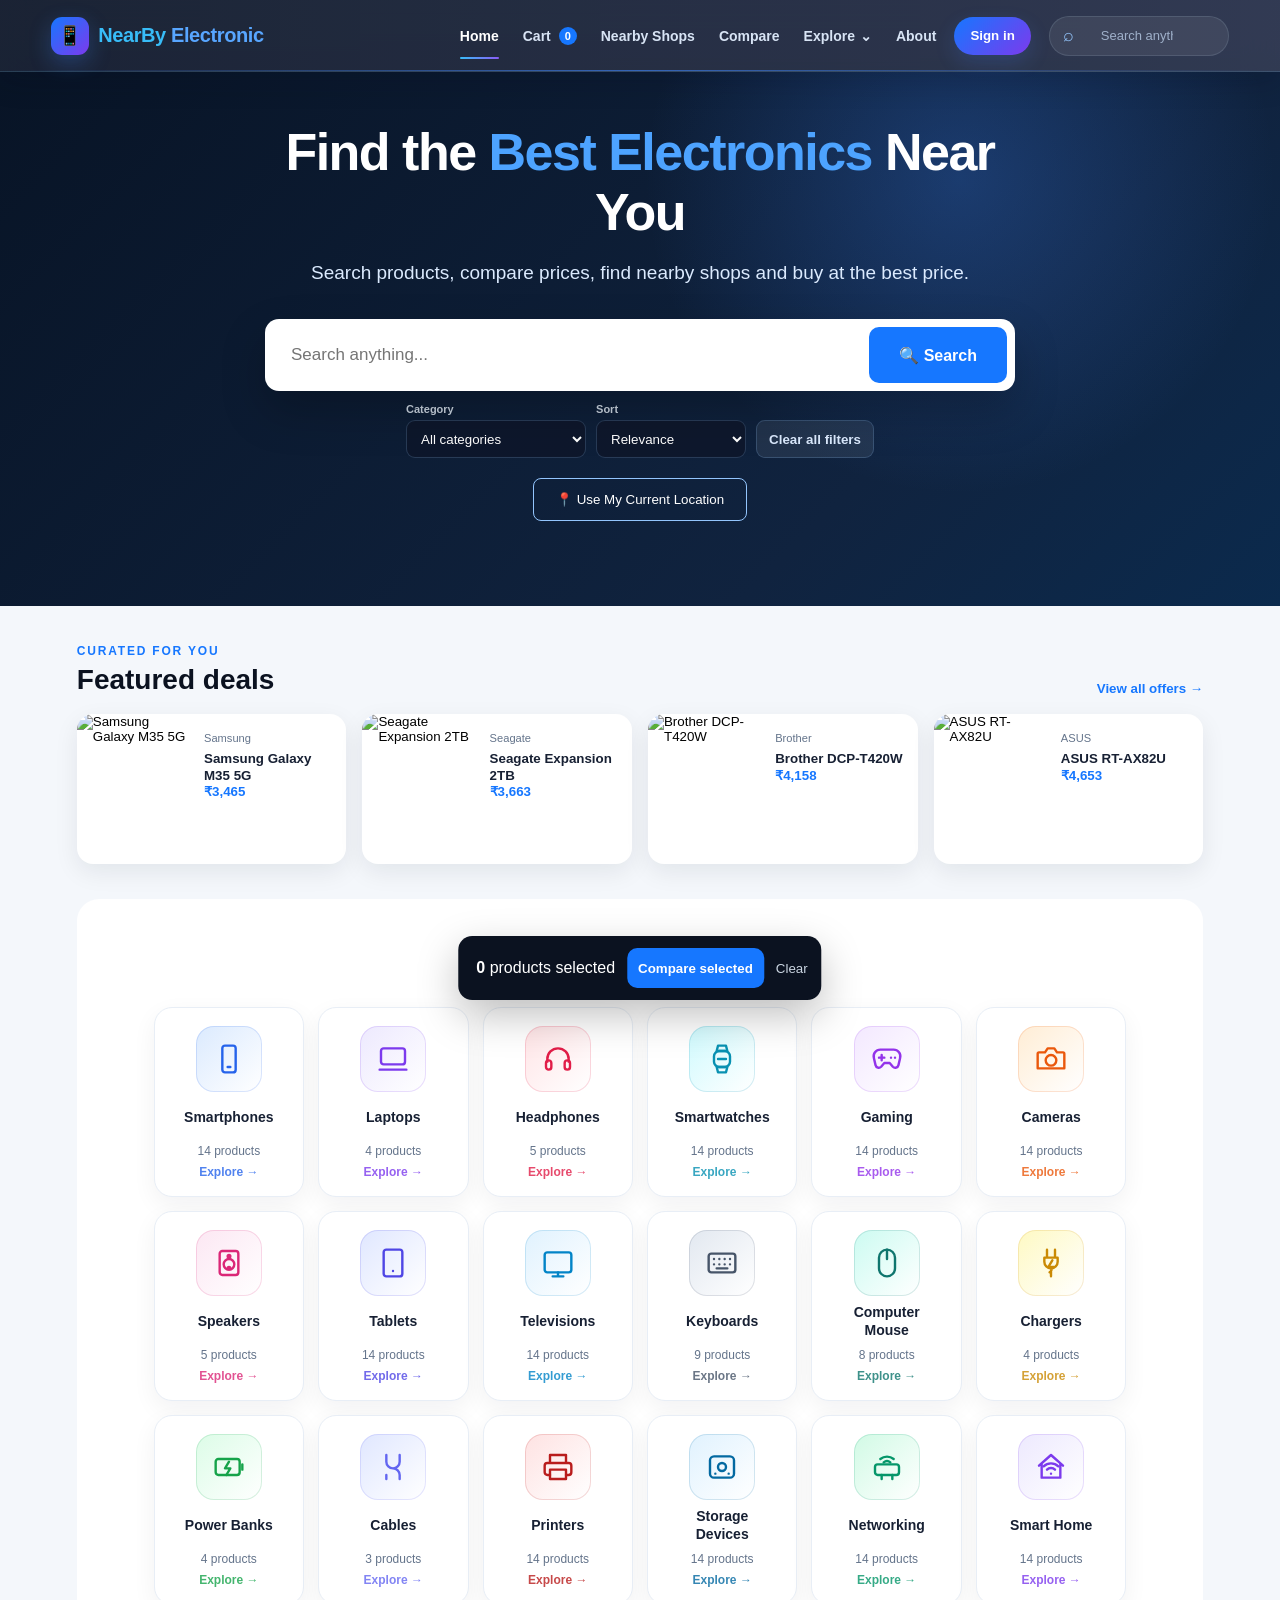
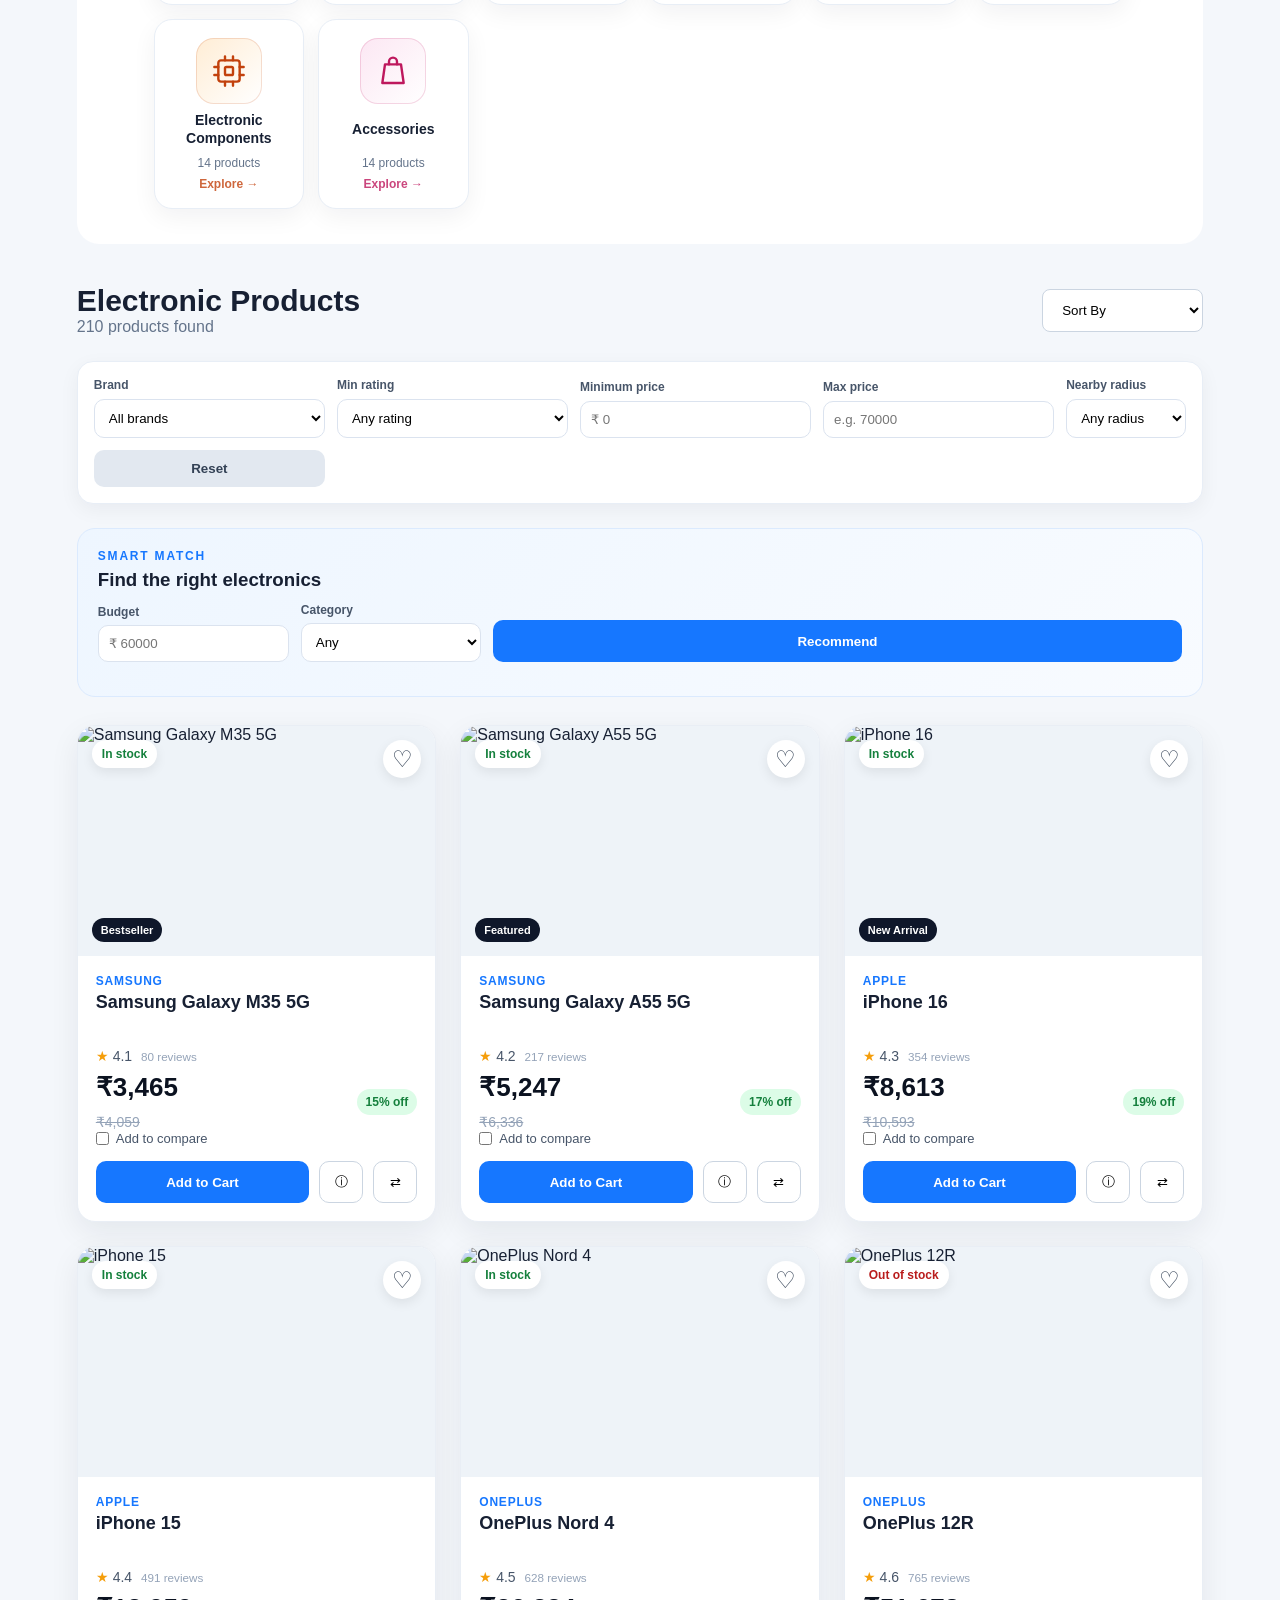
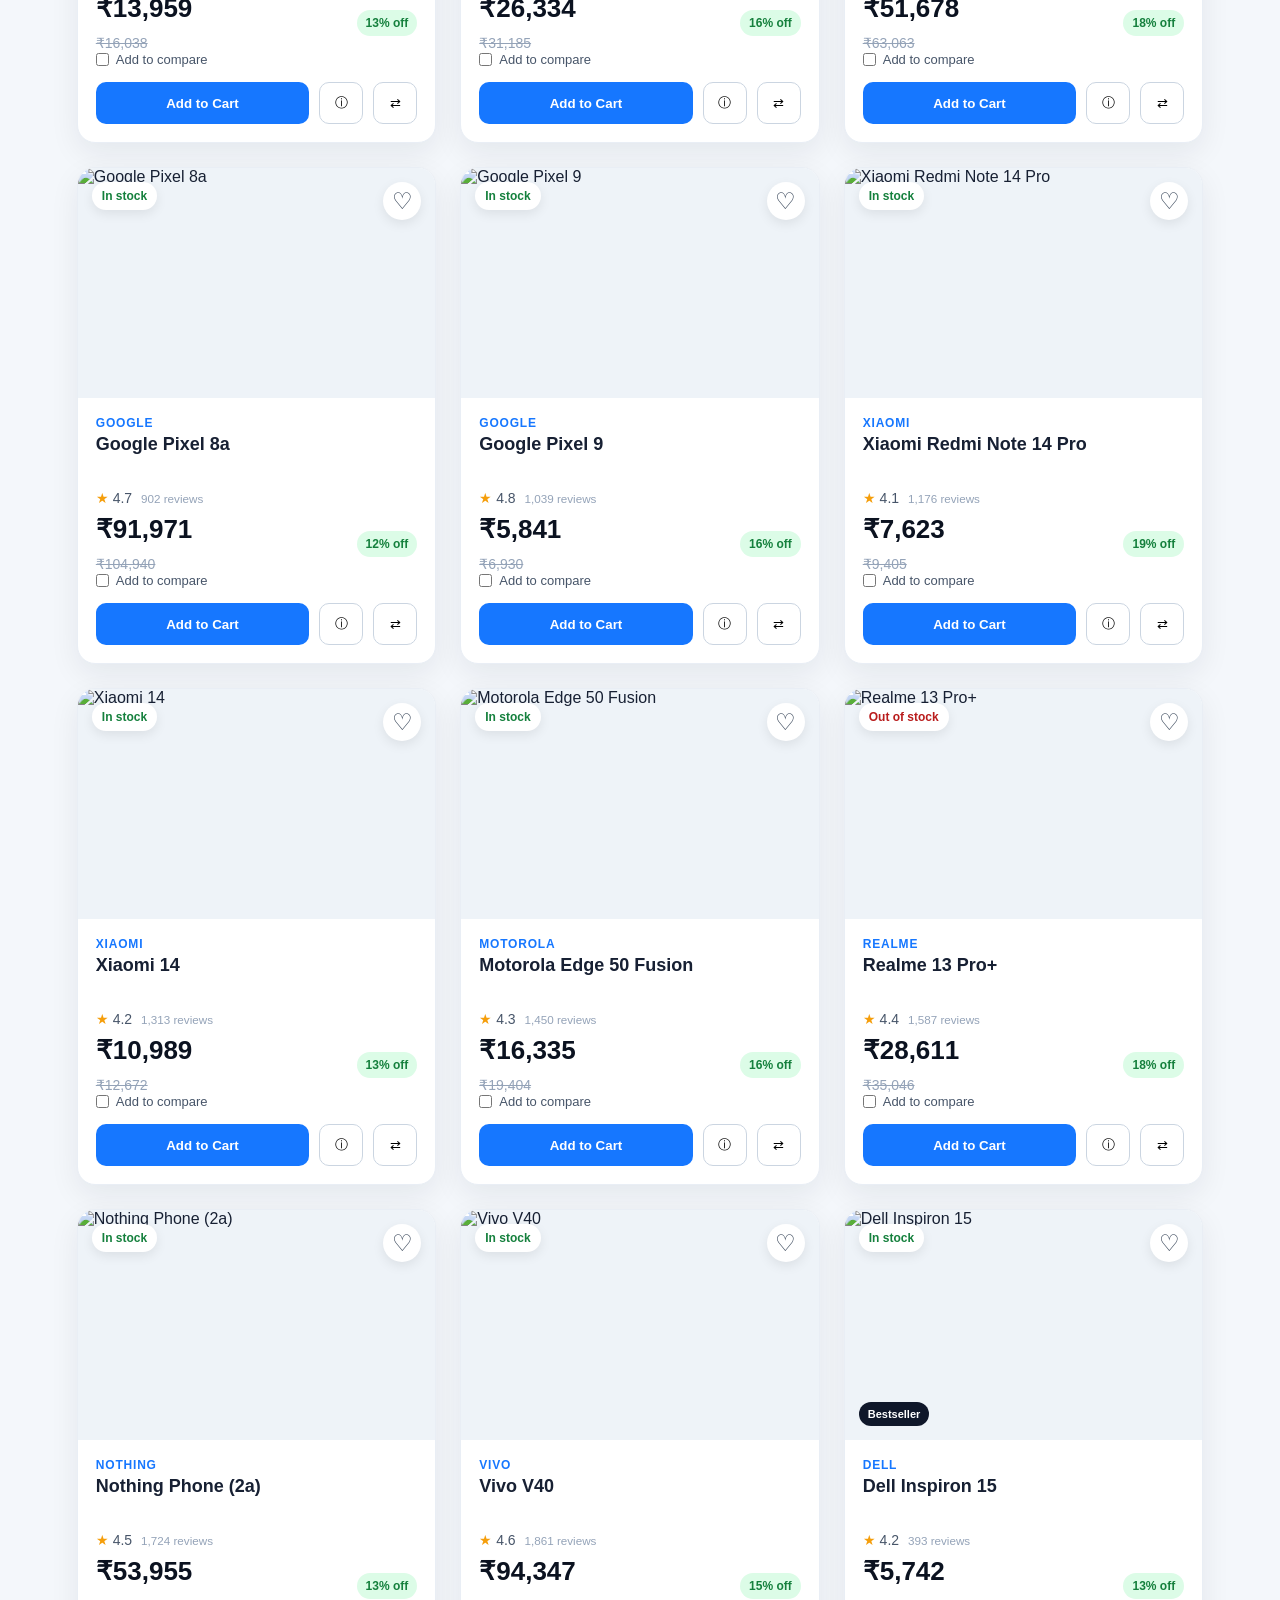
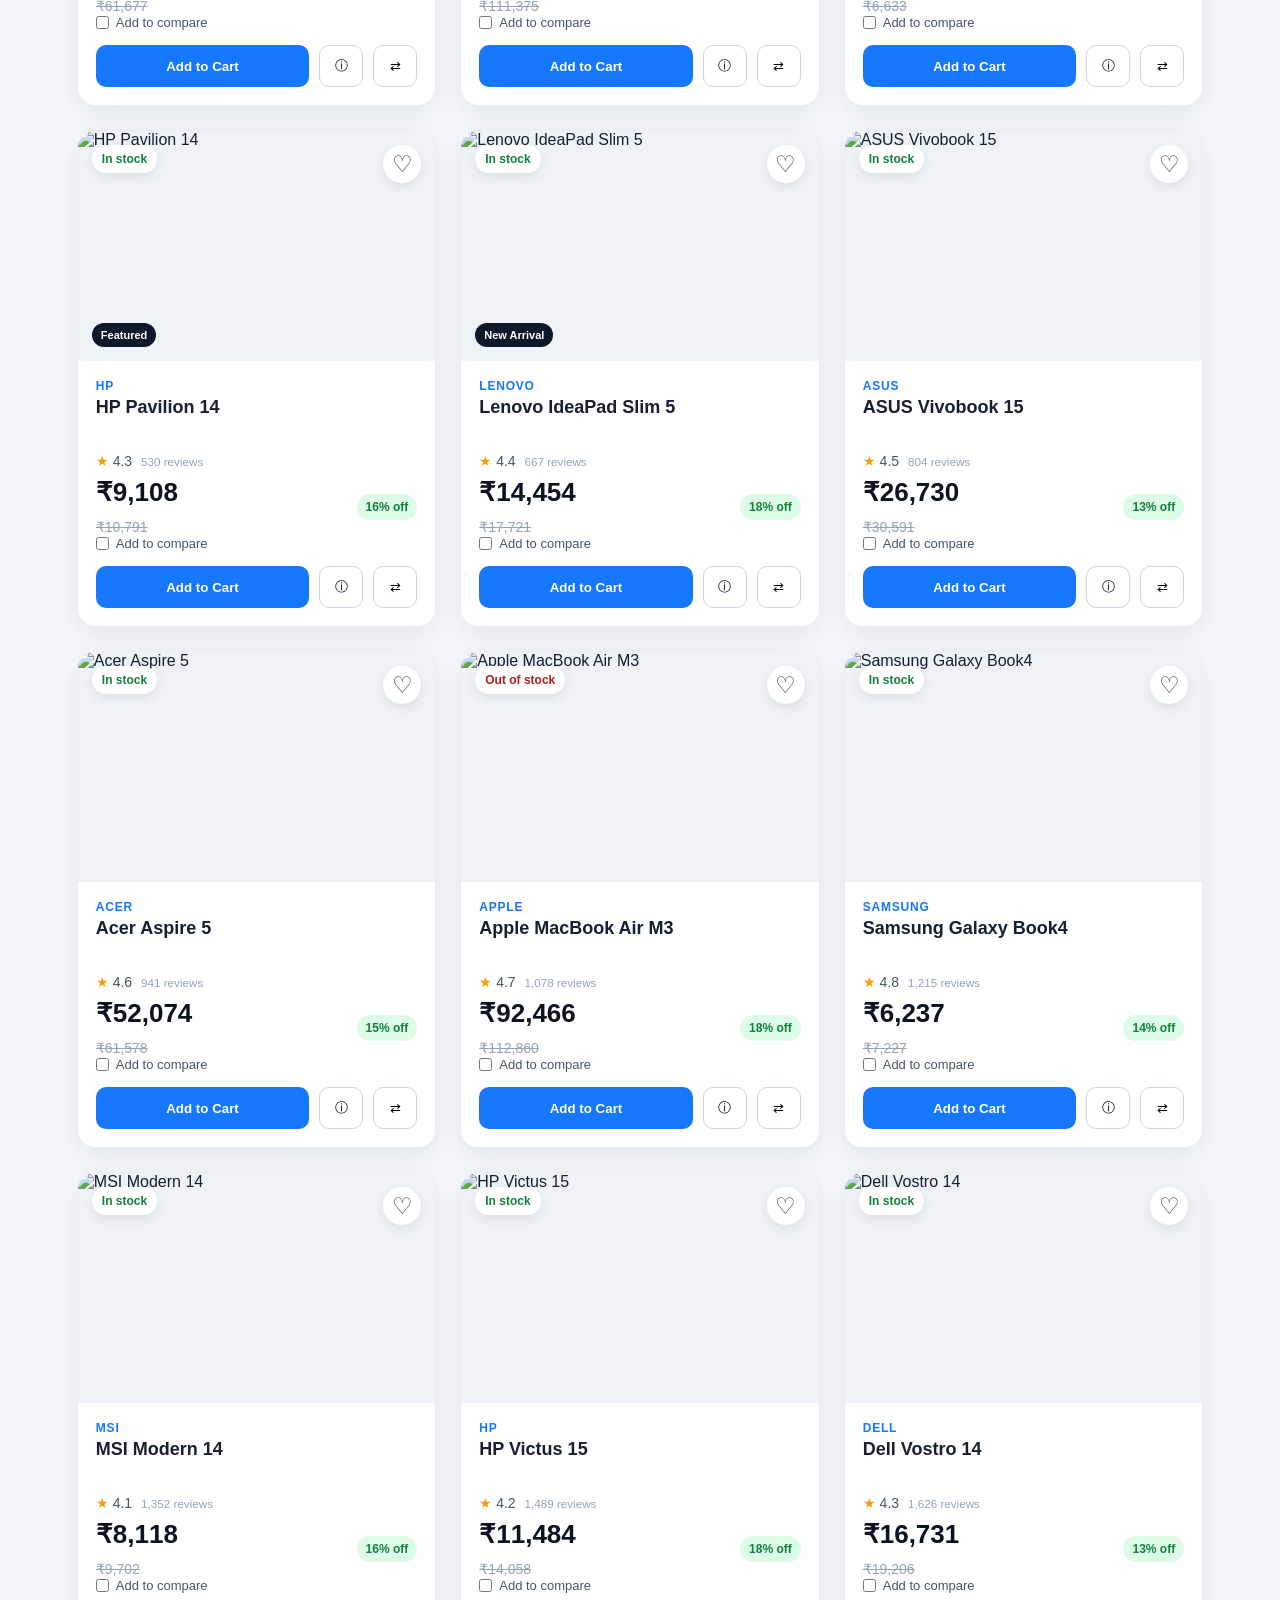
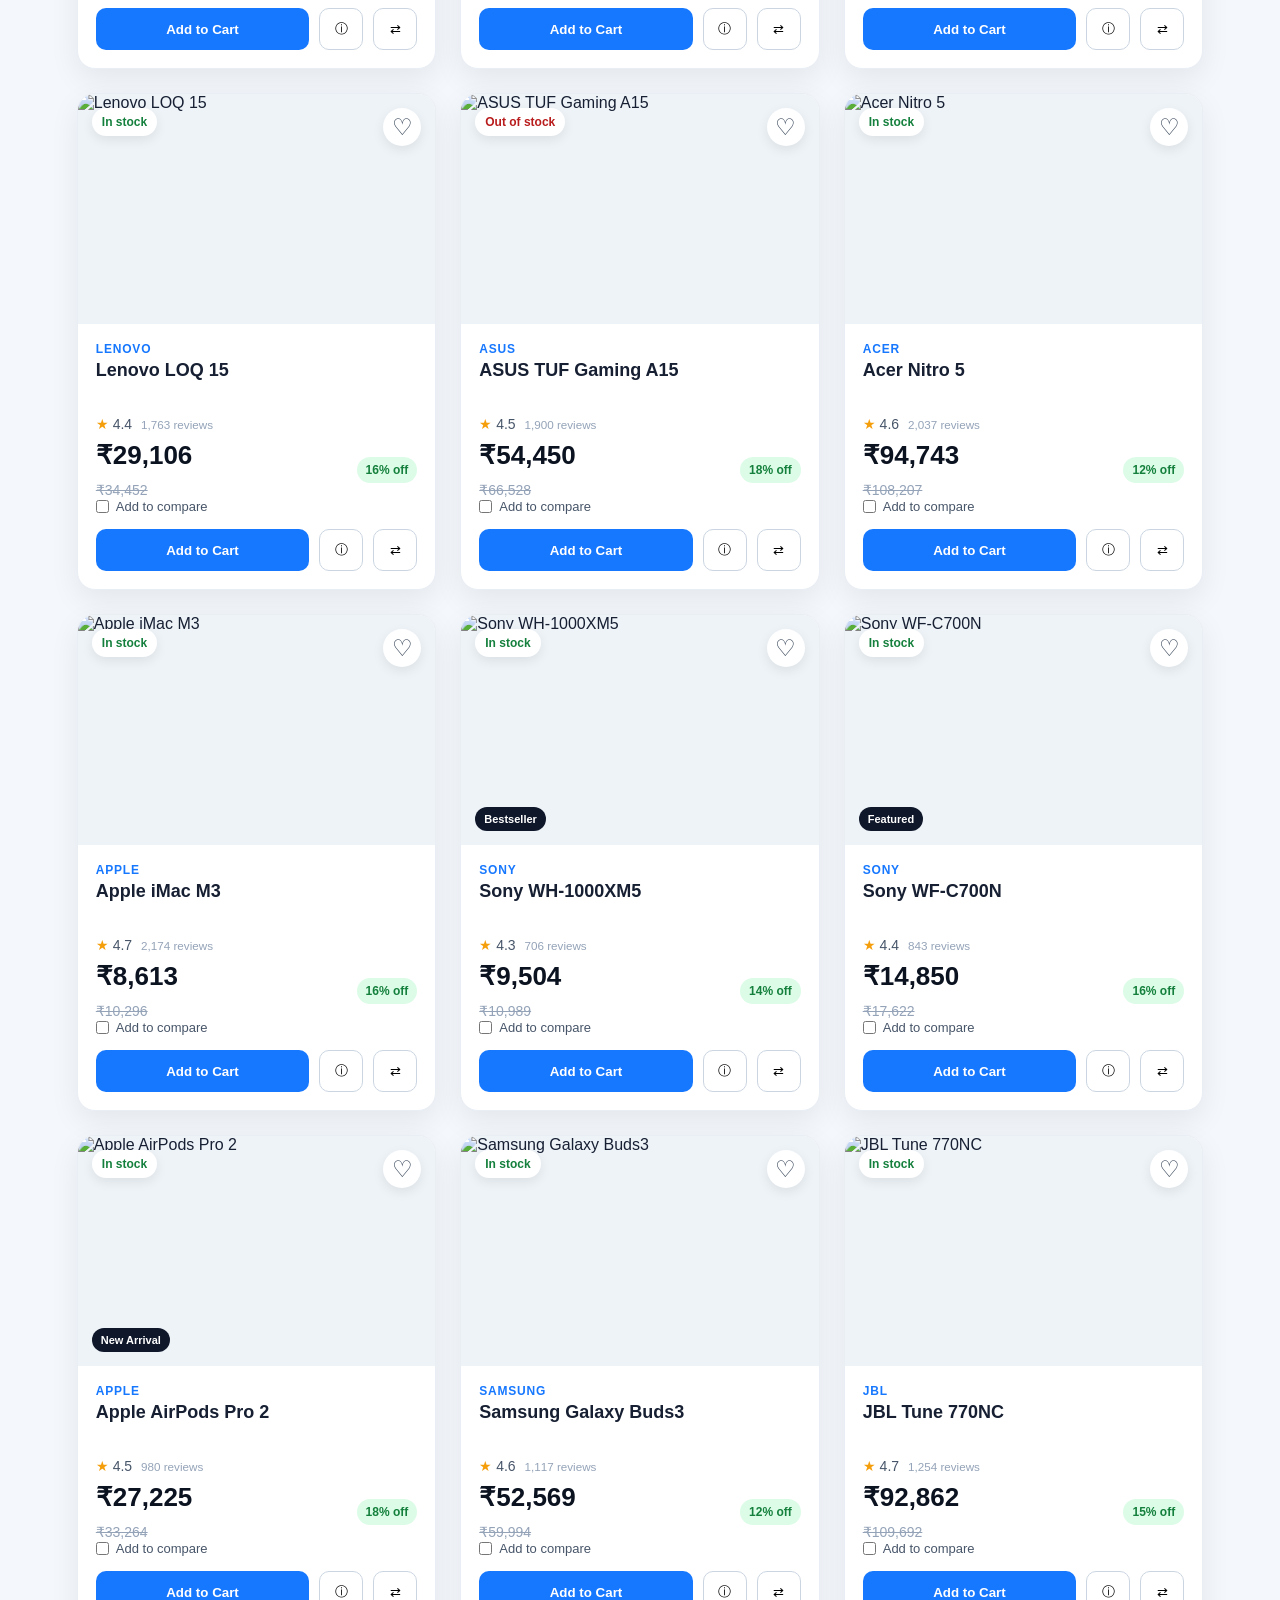
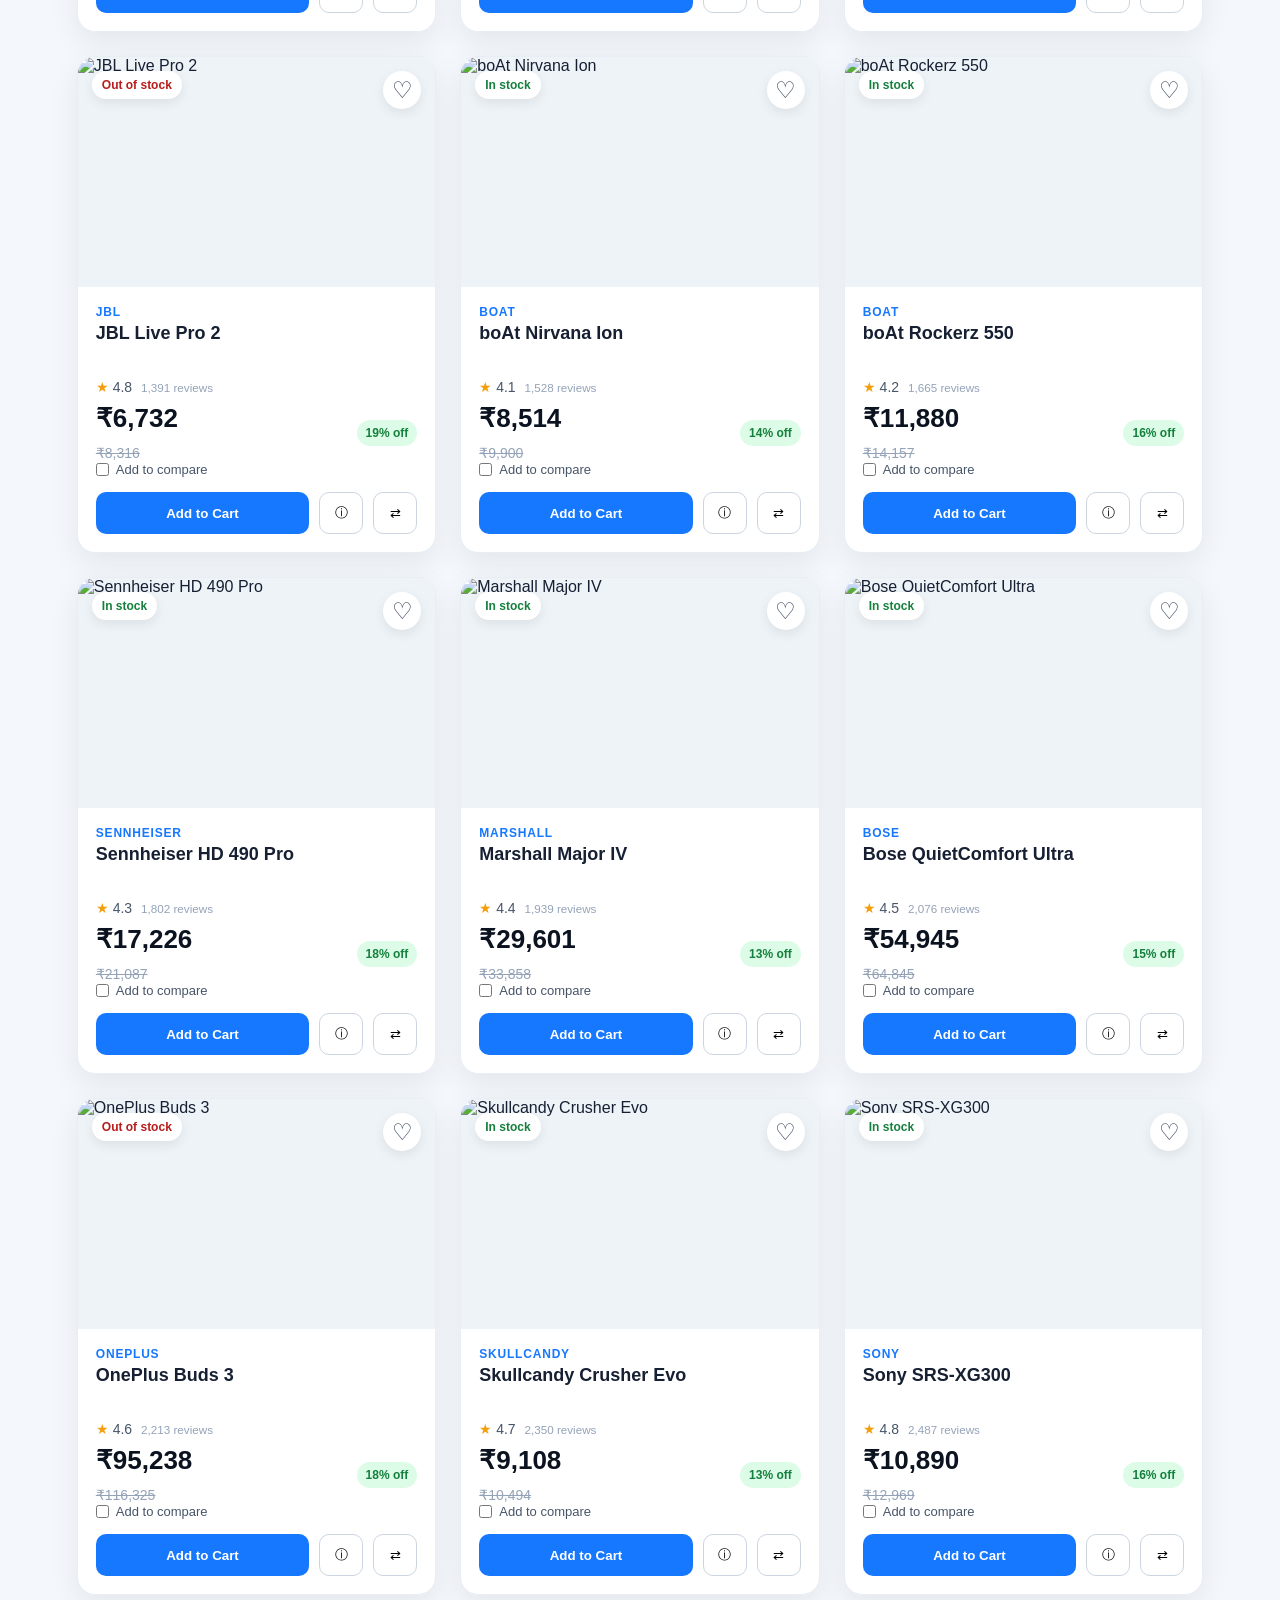
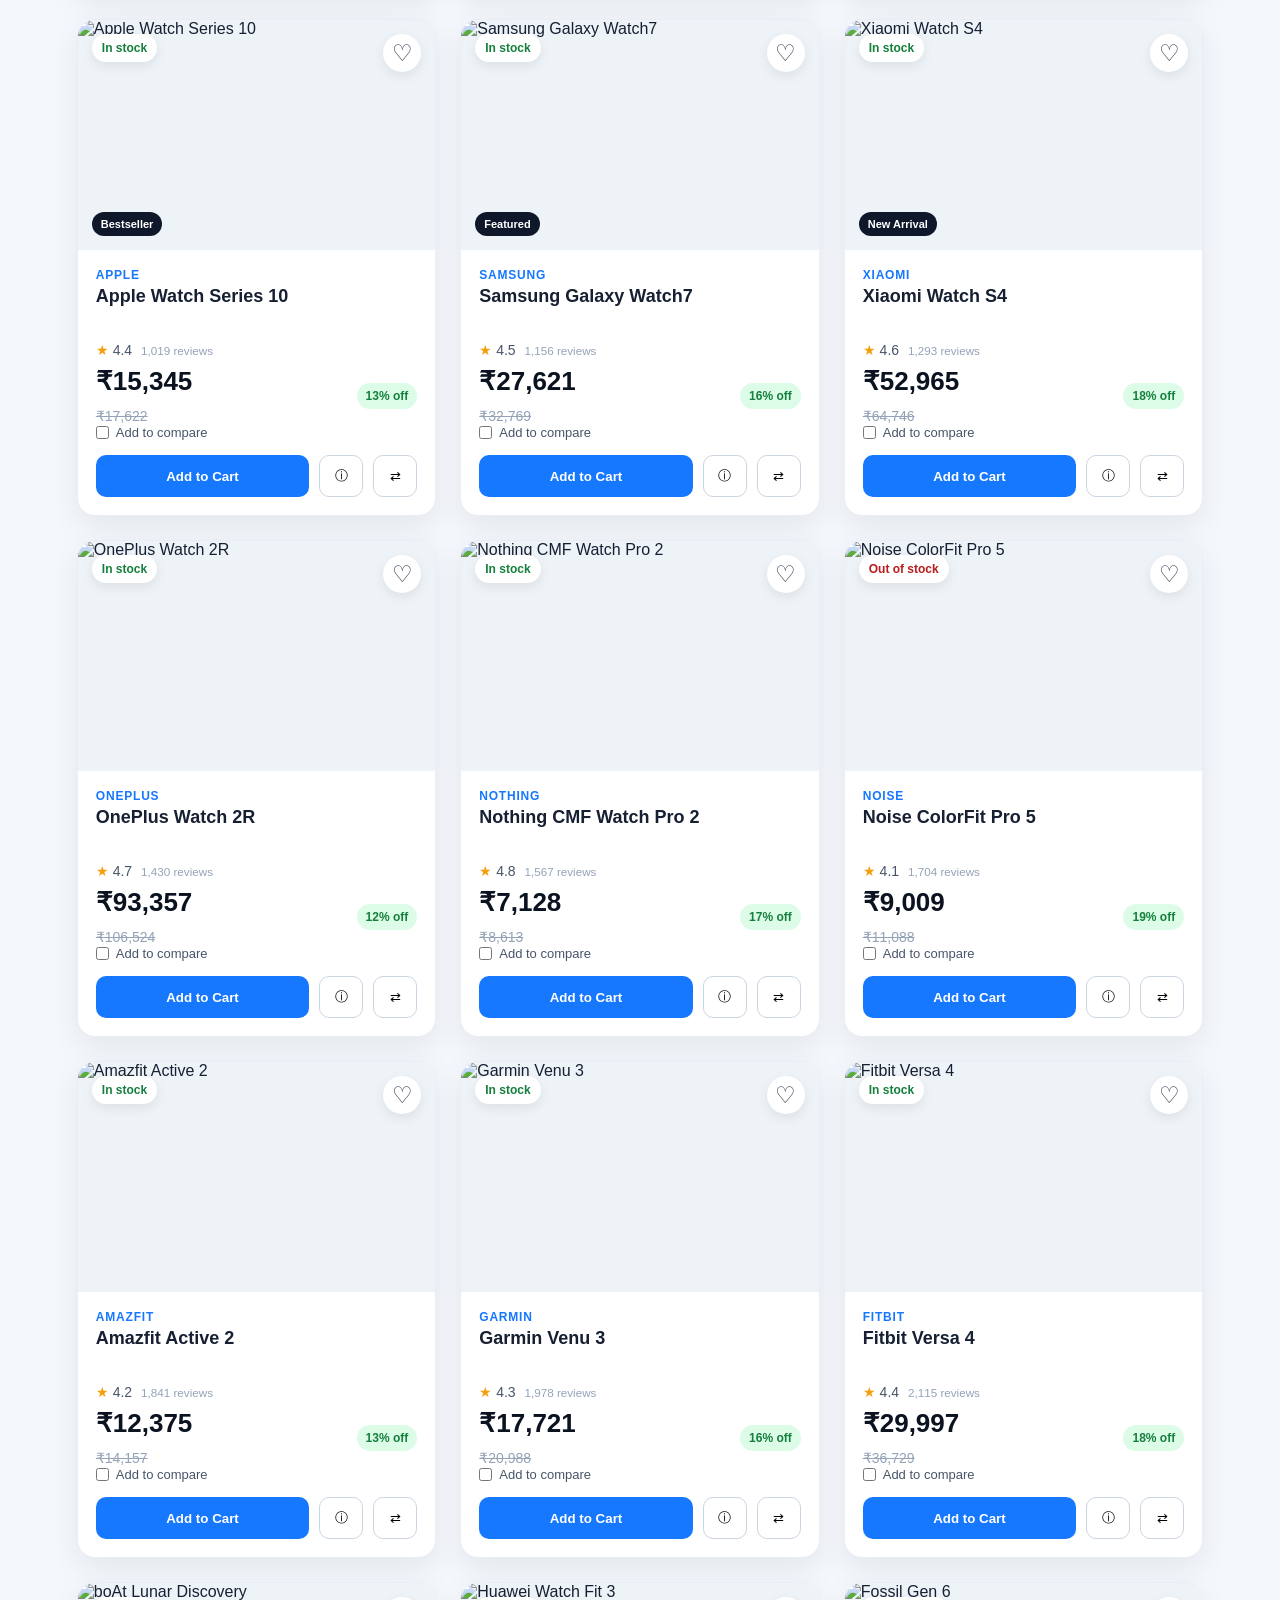
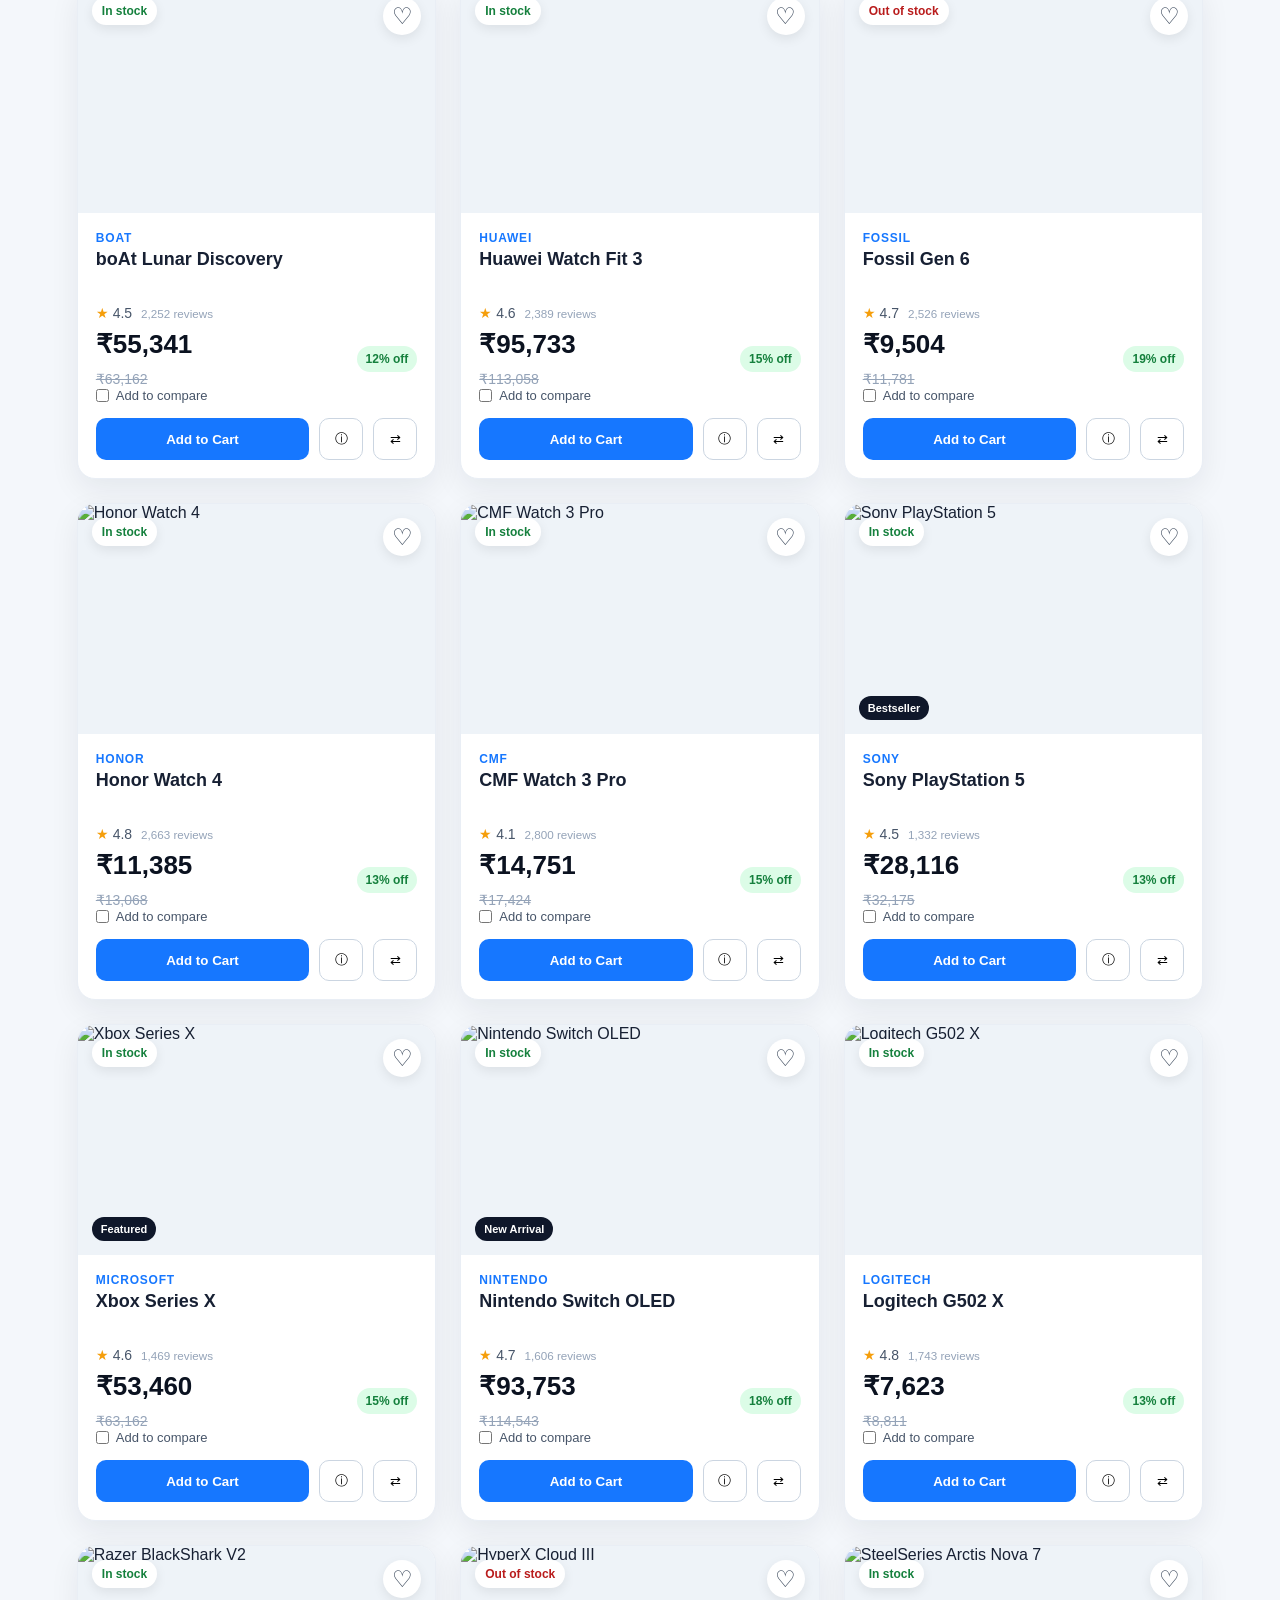
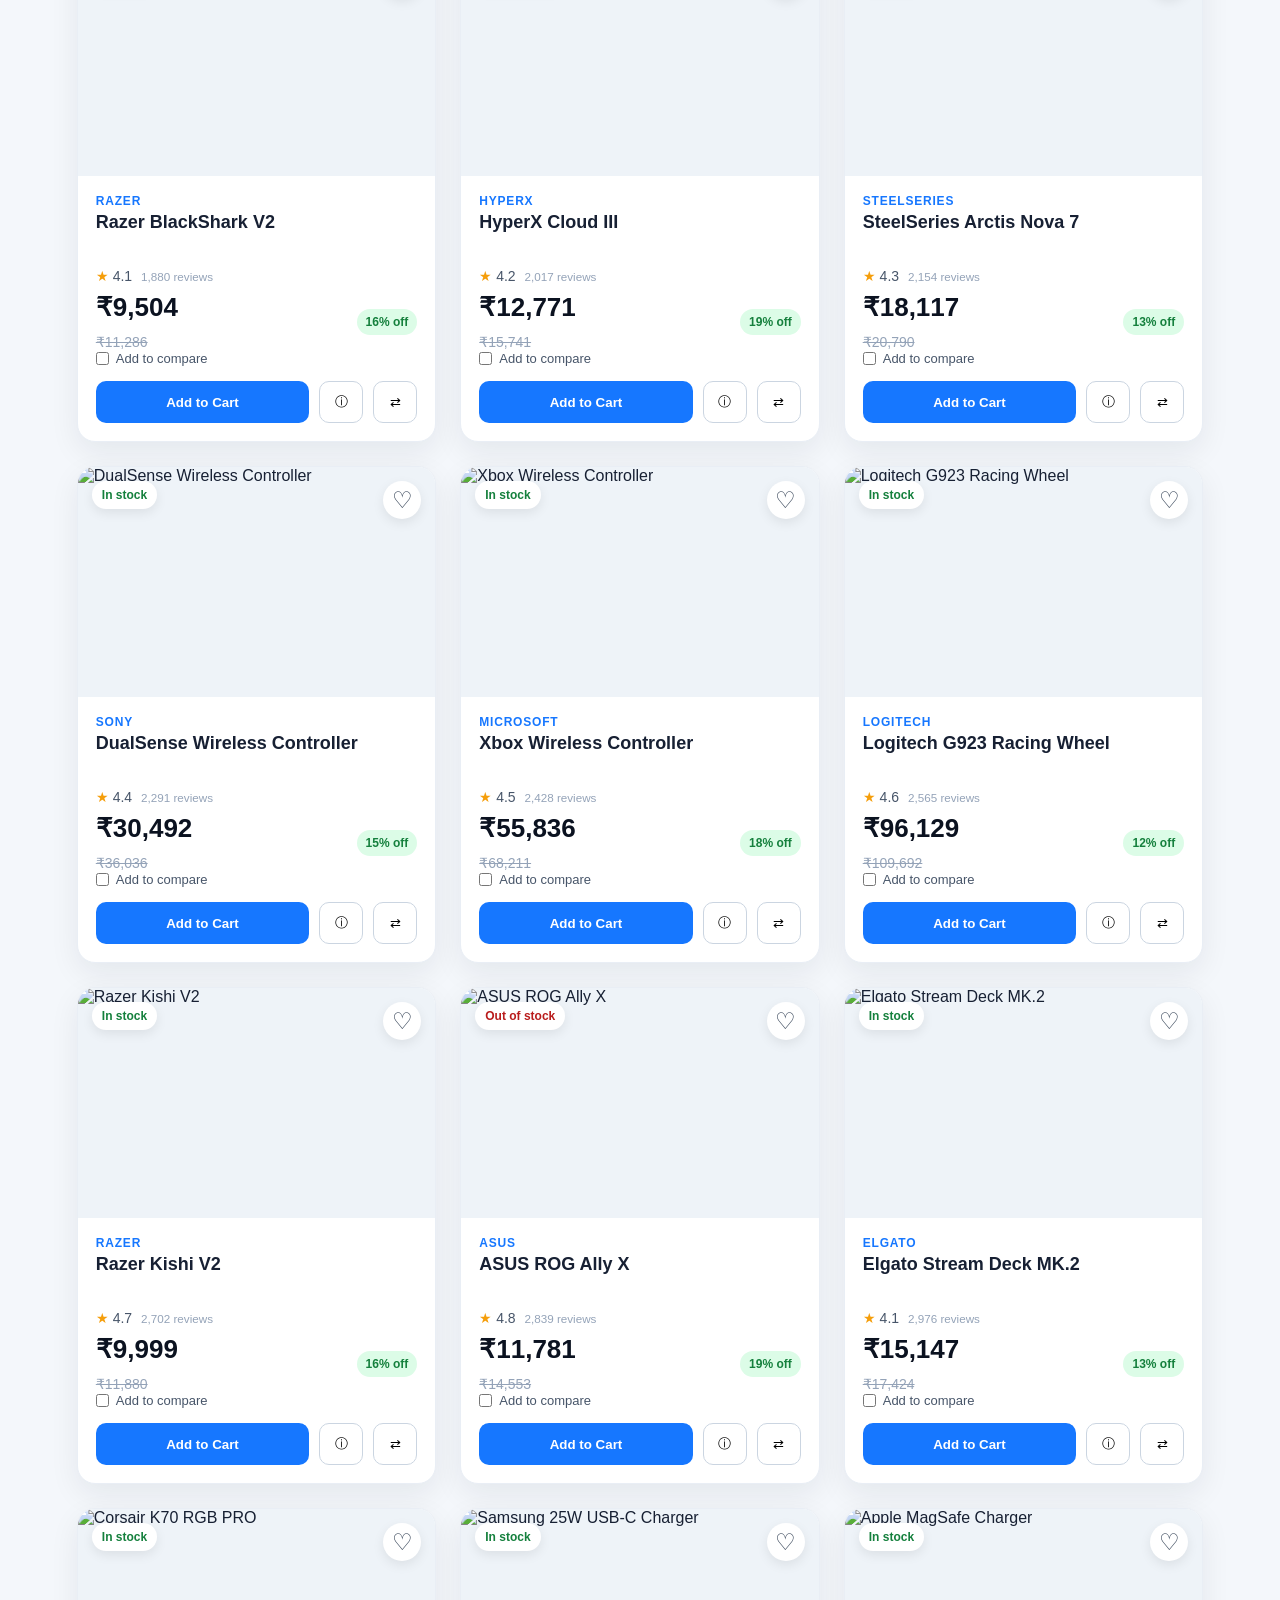
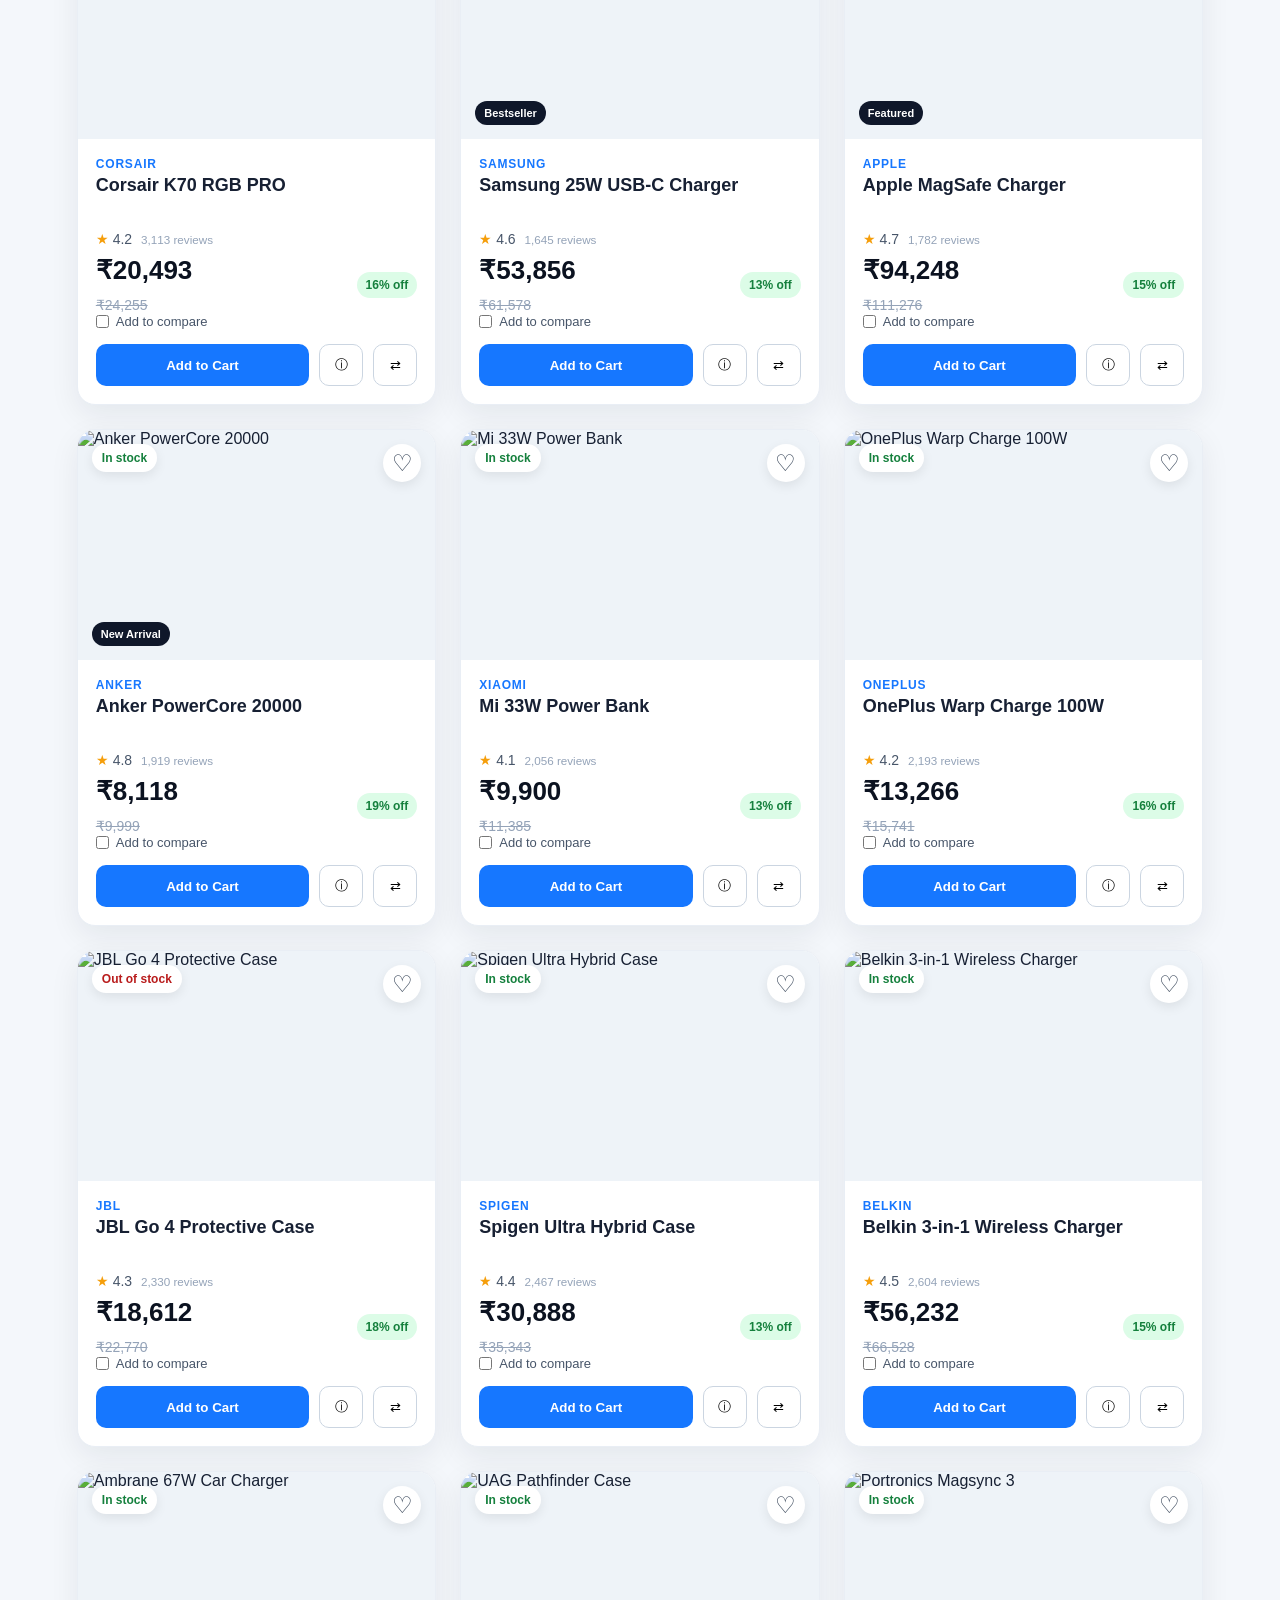
==== commit 5b355074: "Fix category icons with inline SVG Co-authored-by: Copilot <223556219+Copilot@users.noreply.github.c" ====
--- a/index.html
+++ b/index.html
@@ -15,7 +15,6 @@
     
     <link rel="stylesheet" href="style.css">
     <link rel="stylesheet" href="owner_wishlist.css">
-    <script src="https://unpkg.com/lucide@0.468.0/dist/umd/lucide.min.js"></script>
 </head>
 
 <body>
